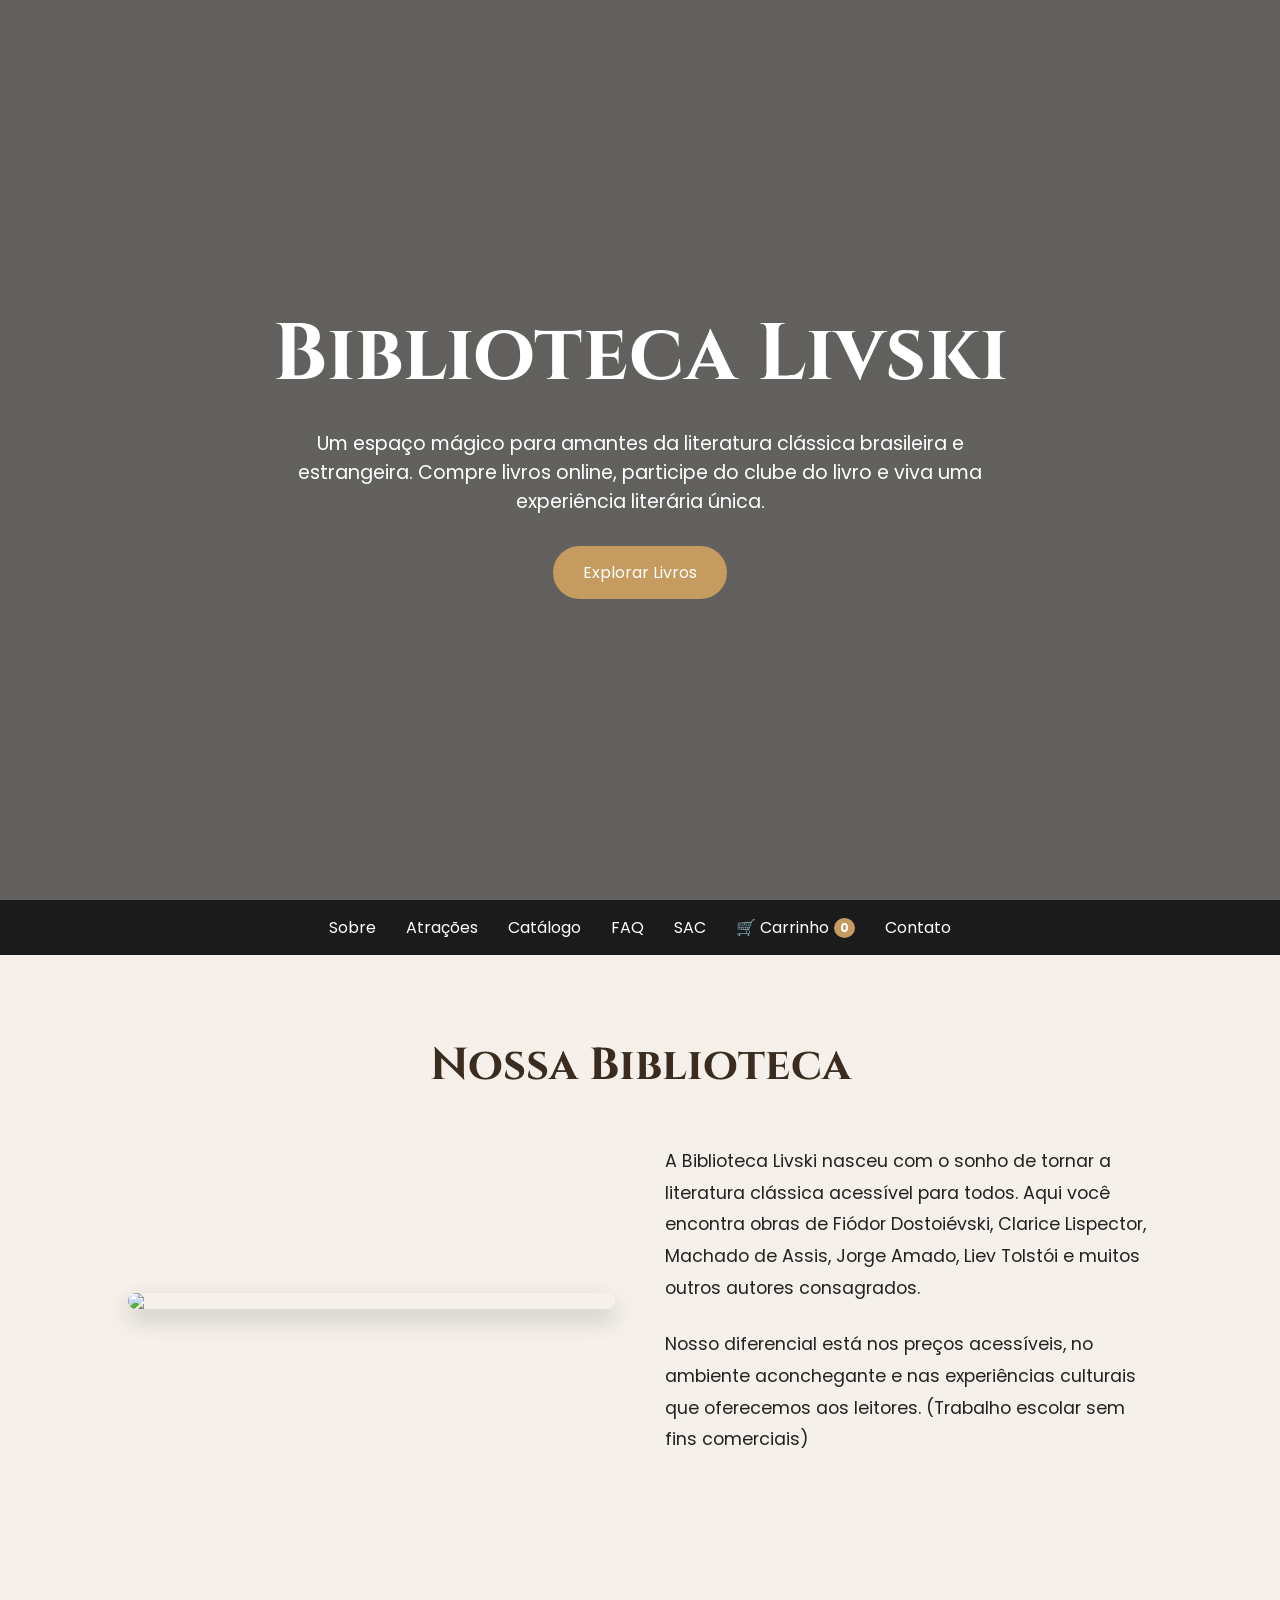
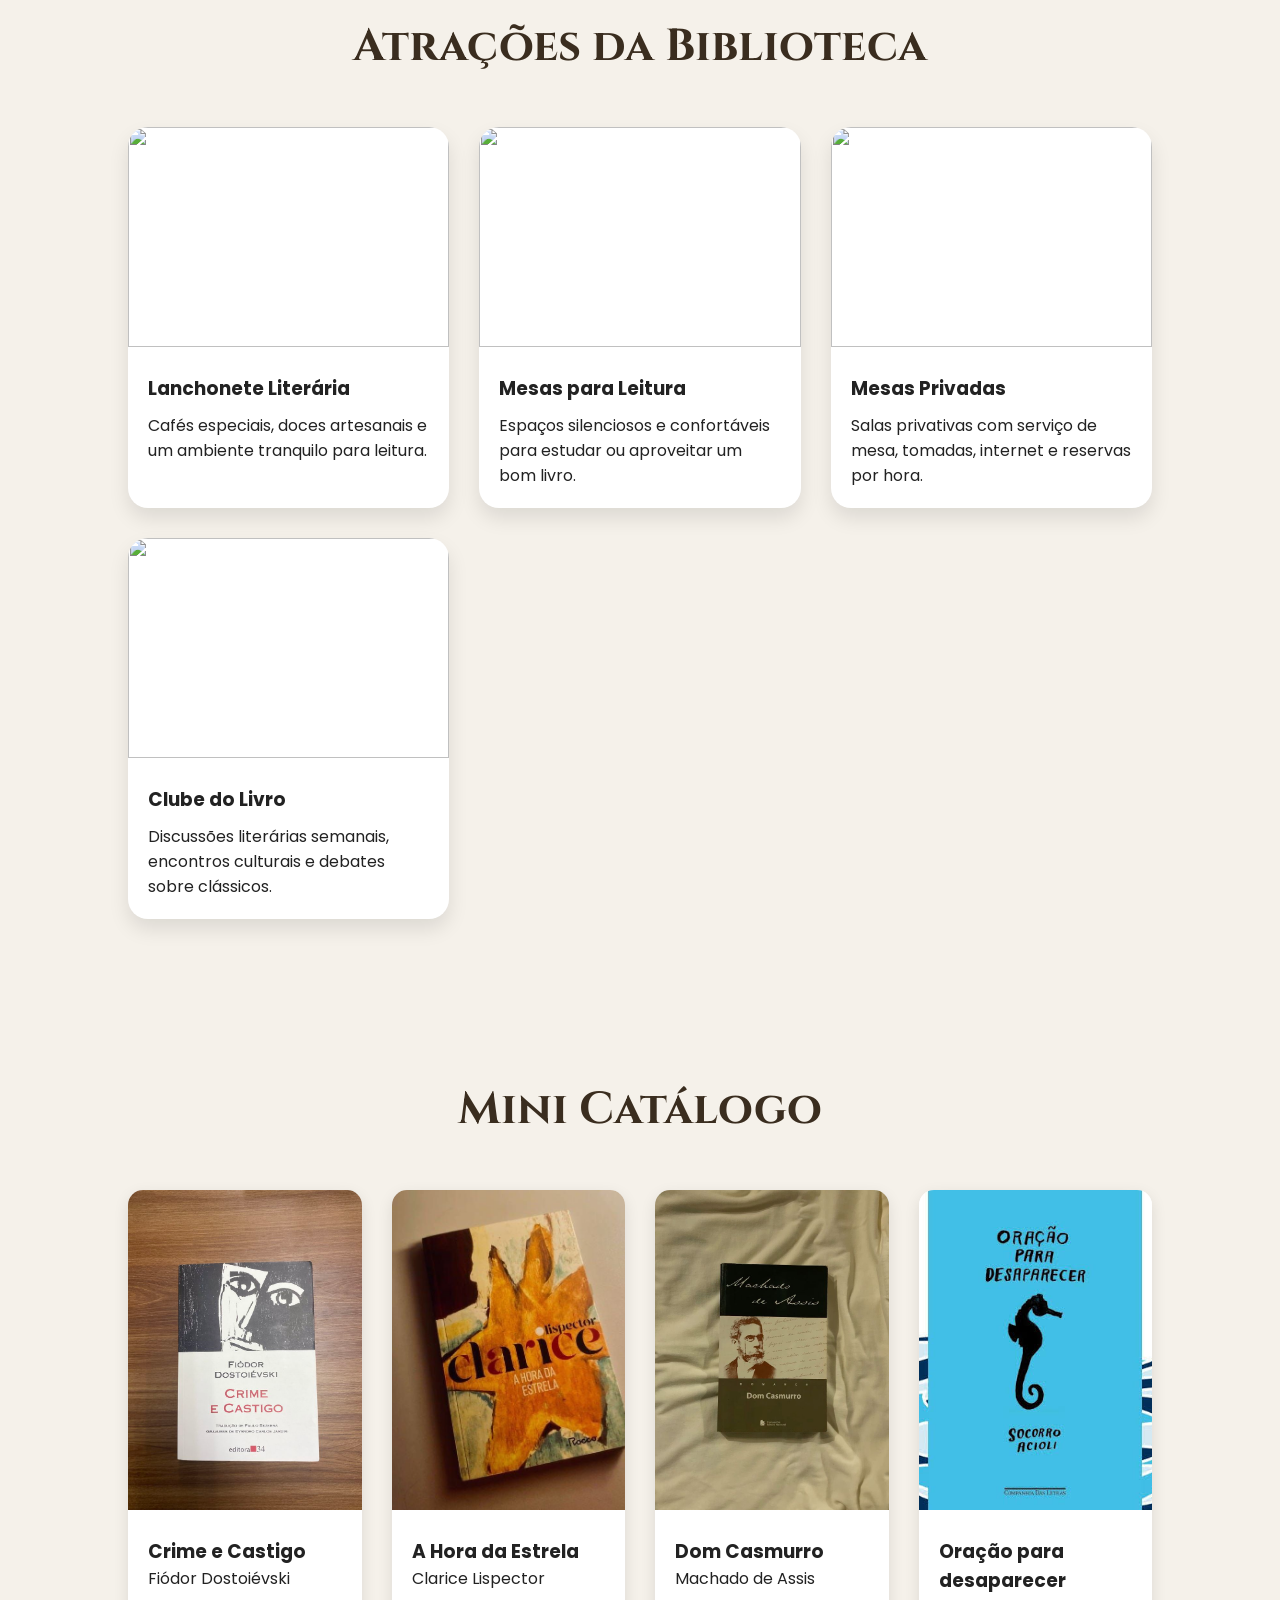
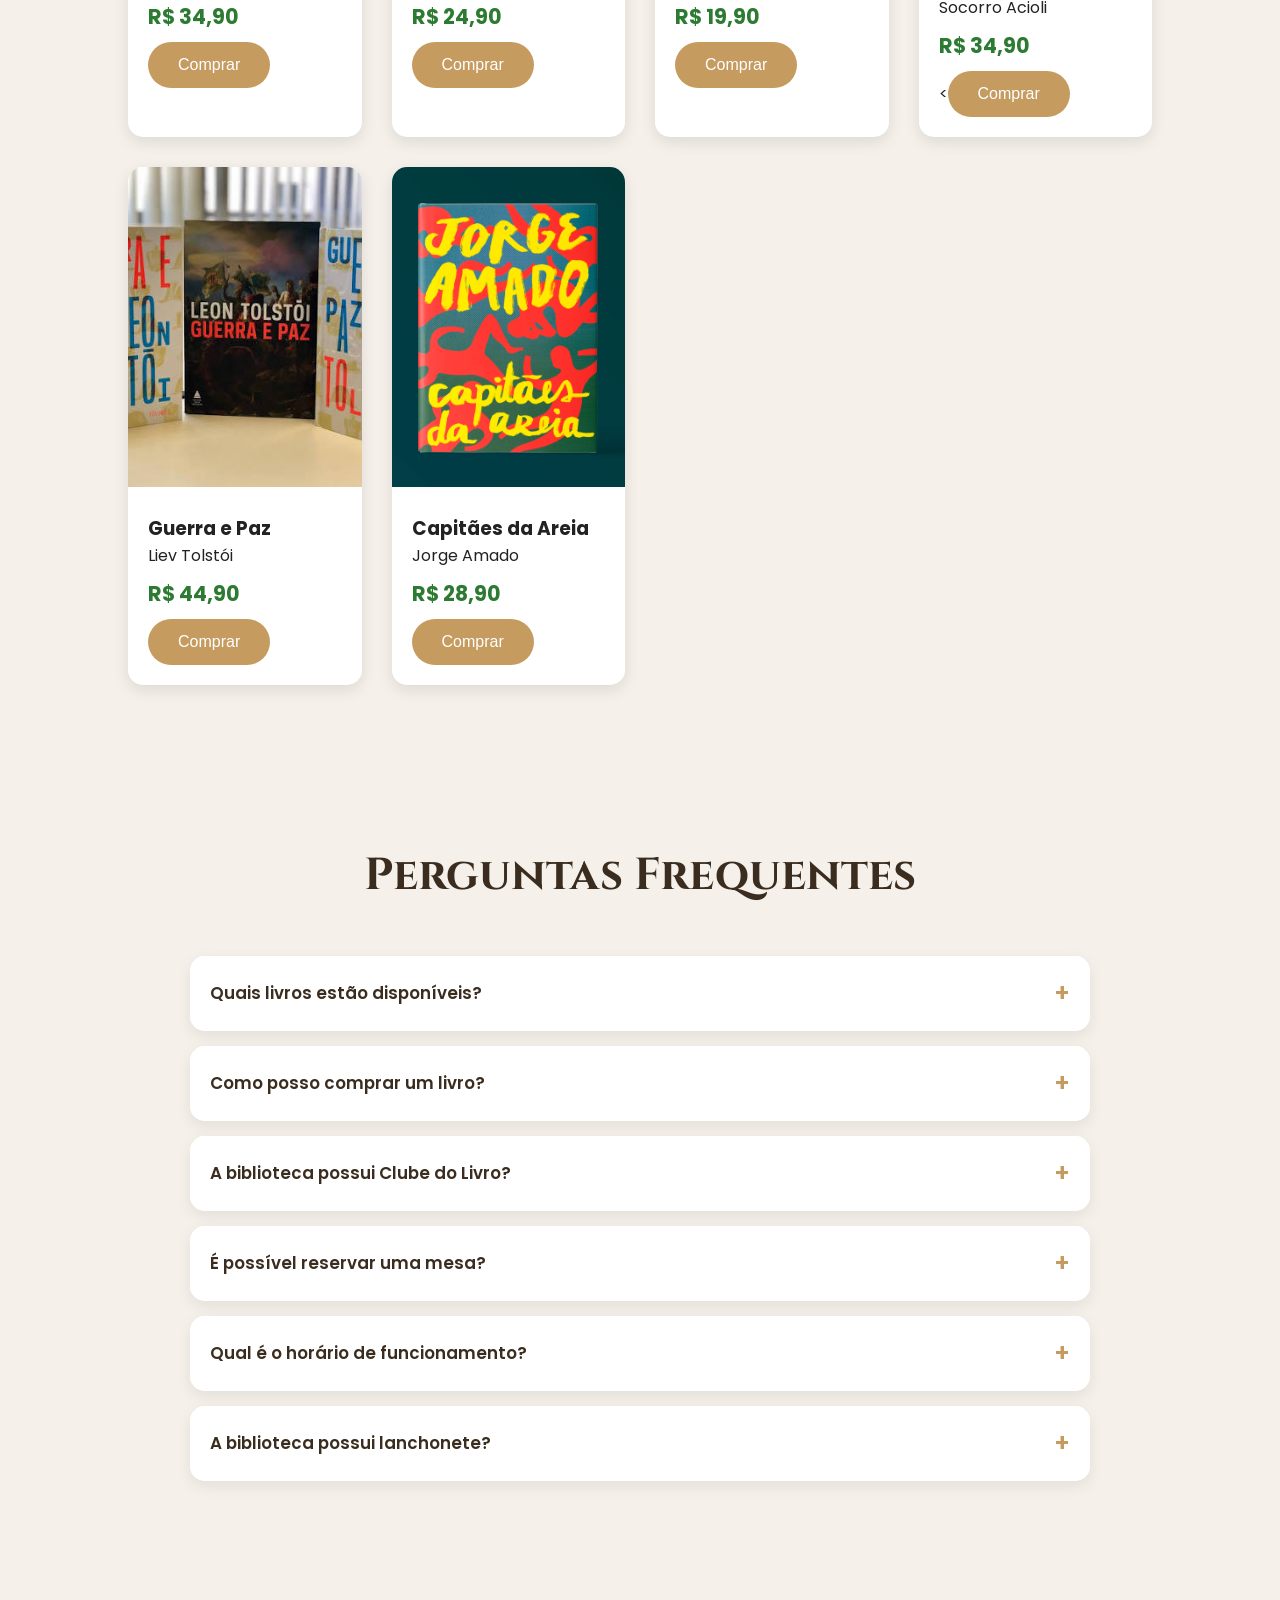
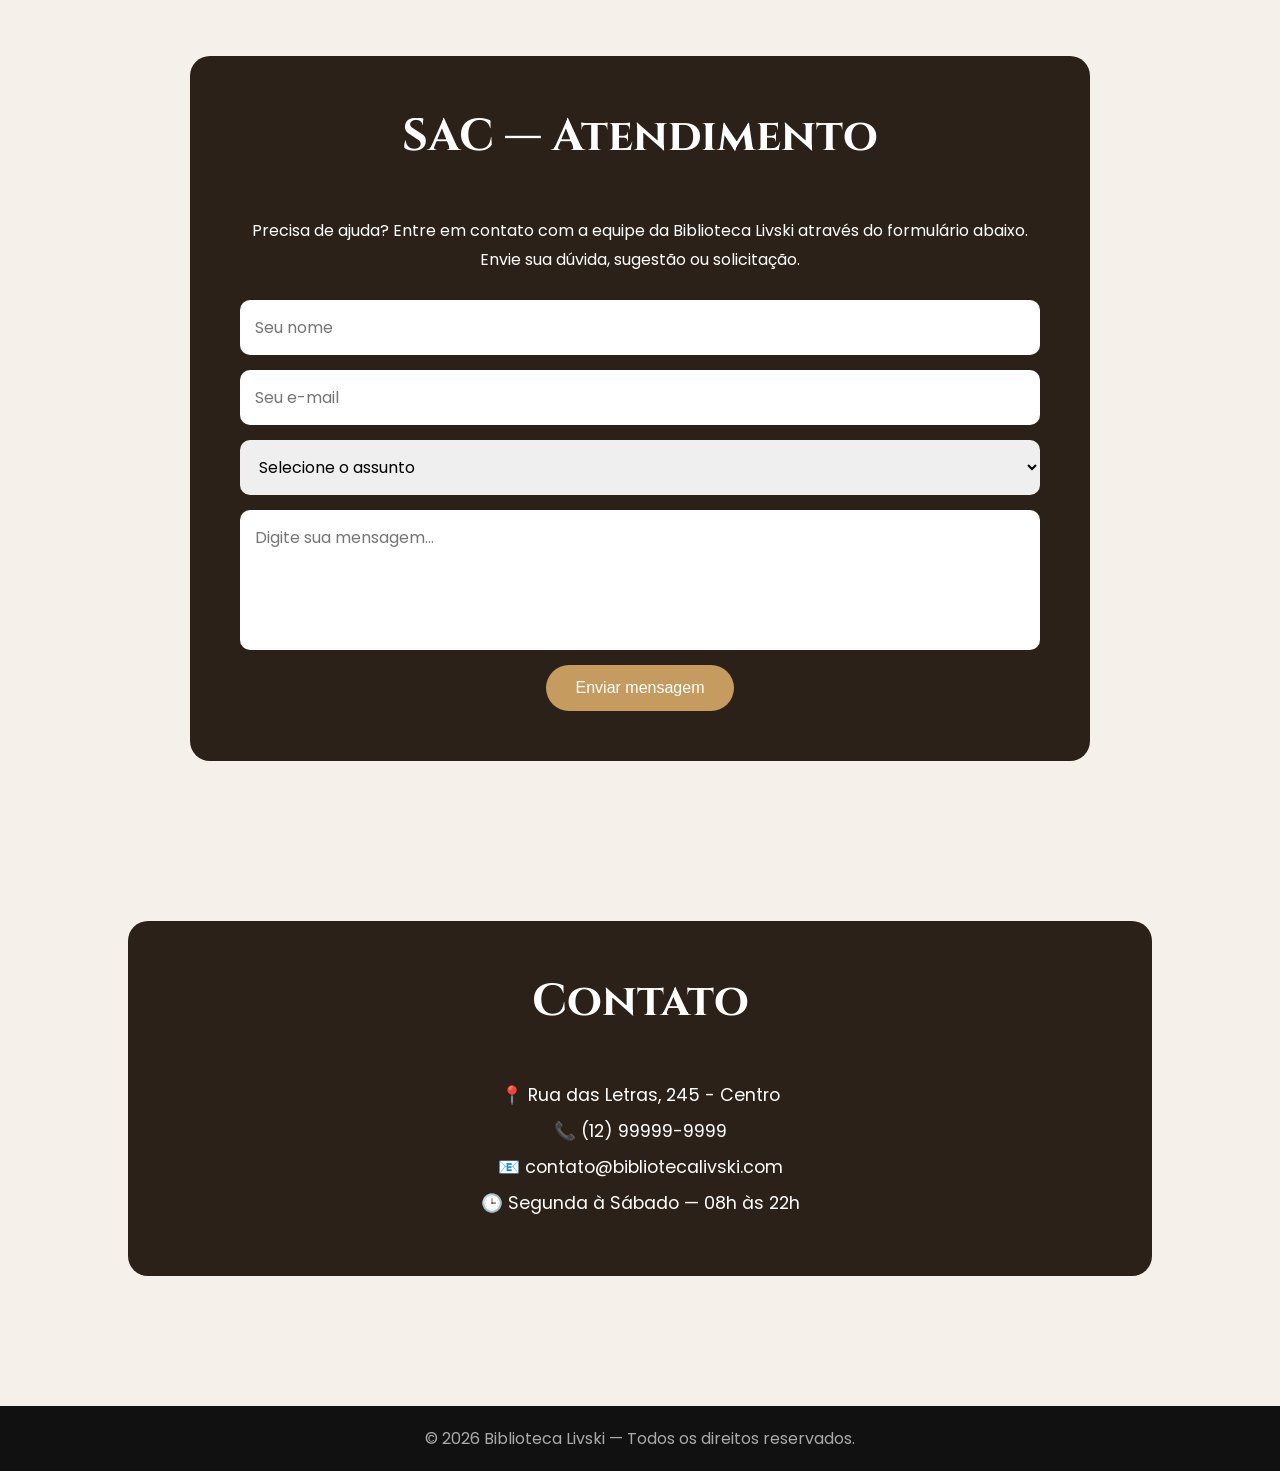
==== index.html @ 63d148d7 "Update index.html" ====
<!DOCTYPE html>
<html lang="pt-BR">
<head>
<meta charset="UTF-8">
<meta name="viewport" content="width=device-width, initial-scale=1.0">
<title>Biblioteca Livski</title>

<link href="https://fonts.googleapis.com/css2?family=Cinzel:wght@500;700&family=Poppins:wght@300;400;500;600&display=swap" rel="stylesheet">

<style>

*{
    margin:0;
    padding:0;
    box-sizing:border-box;
}

body{
    font-family:'Poppins', sans-serif;
    background:#f5f1ea;
    color:#222;
    overflow-x:hidden;
}
.carrinho-link{
    position:relative;
    display:inline-flex;
    align-items:center;
    gap:5px;
}

#contadorCarrinho{
    background:#c59b5f;
    color:white;
    font-size:0.75rem;
    font-weight:bold;
    min-width:20px;
    height:20px;
    padding:2px 6px;
    border-radius:50%;
    display:inline-flex;
    justify-content:center;
    align-items:center;
}
    
/* ANIMAÇÃO INICIAL */

.loader{
    position:fixed;
    width:100%;
    height:100vh;
    background:#111;
    display:flex;
    justify-content:center;
    align-items:center;
    z-index:9999;
    animation:sumir 3s forwards;
}

.loader h1{
    color:#fff;
    font-size:3rem;
    letter-spacing:4px;
    font-family:'Cinzel', serif;
    animation:aparecer 2s ease;
}

@keyframes aparecer{
    from{
        opacity:0;
        transform:scale(0.7);
    }
    to{
        opacity:1;
        transform:scale(1);
    }
}

@keyframes sumir{
    0%,85%{
        opacity:1;
    }
    100%{
        opacity:0;
        visibility:hidden;
    }
}

/* HEADER */

header{
    background:linear-gradient(rgba(0,0,0,0.6), rgba(0,0,0,0.6)),
    url('https://ci3.googleusercontent.com/meips/ADKq_NbJViFuQb4');
    background-size:cover;
    background-position:center;
    height:100vh;
    display:flex;
    flex-direction:column;
    justify-content:center;
    align-items:center;
    text-align:center;
    color:white;
    padding:20px;
}

header h1{
    font-size:5rem;
    font-family:'Cinzel', serif;
    margin-bottom:20px;
}

header p{
    max-width:700px;
    font-size:1.2rem;
    margin-bottom:30px;
}

.btn{
    padding:14px 30px;
    border:none;
    background:#c59b5f;
    color:white;
    border-radius:30px;
    font-size:1rem;
    cursor:pointer;
    transition:0.3s;
    text-decoration:none;
}

.btn:hover{
    background:#a67c43;
    transform:scale(1.05);
}

/* NAV */

nav{
    position:sticky;
    top:0;
    background:#1b1b1b;
    padding:15px;
    z-index:1000;
}

nav ul{
    display:flex;
    justify-content:center;
    gap:30px;
    list-style:none;
}

nav a{
    color:white;
    text-decoration:none;
    transition:0.3s;
}

nav a:hover{
    color:#c59b5f;
}

/* SECTIONS */

section{
    padding:80px 10%;
}

.section-title{
    text-align:center;
    font-size:2.8rem;
    margin-bottom:50px;
    font-family:'Cinzel', serif;
    color:#3a2d1f;
}

/* SOBRE */

.sobre{
    display:grid;
    grid-template-columns:1fr 1fr;
    gap:50px;
    align-items:center;
}

.sobre img{
    width:100%;
    border-radius:20px;
    box-shadow:0 10px 25px rgba(0,0,0,0.2);
}

.sobre p{
    line-height:1.8;
    font-size:1.1rem;
}

/* ATRAÇÕES */

.cards{
    display:grid;
    grid-template-columns:repeat(auto-fit,minmax(250px,1fr));
    gap:30px;
}

.card{
    background:white;
    border-radius:20px;
    overflow:hidden;
    box-shadow:0 10px 20px rgba(0,0,0,0.1);
    transition:0.4s;
}

.card:hover{
    transform:translateY(-10px);
}

.card img{
    width:100%;
    height:220px;
    object-fit:cover;
}

.card-content{
    padding:20px;
}

.card-content h3{
    margin-bottom:10px;
}

/* LIVROS */

.catalogo{
    display:grid;
    grid-template-columns:repeat(auto-fit,minmax(220px,1fr));
    gap:30px;
}

.livro{
    background:white;
    border-radius:15px;
    overflow:hidden;
    box-shadow:0 5px 15px rgba(0,0,0,0.1);
    transition:0.3s;
}

.livro:hover{
    transform:scale(1.03);
}

.livro img{
    width:100%;
    height:320px;
    object-fit:cover;
}

.livro-info{
    padding:20px;
}

.preco{
    color:#2d7a32;
    font-size:1.3rem;
    margin:10px 0;
    font-weight:bold;
}


/* FAQ */

.faq{
    max-width:900px;
    margin:auto;
}

.faq-item{
    background:white;
    margin-bottom:15px;
    border-radius:15px;
    overflow:hidden;
    box-shadow:0 5px 15px rgba(0,0,0,0.08);
}

.faq-question{
    width:100%;
    padding:20px;
    border:none;
    background:white;
    text-align:left;
    font-family:'Poppins', sans-serif;
    font-size:1.05rem;
    font-weight:600;
    color:#3a2d1f;
    cursor:pointer;
    display:flex;
    justify-content:space-between;
    align-items:center;
}

.faq-question span{
    font-size:1.5rem;
    color:#c59b5f;
    transition:0.3s;
}

.faq-answer{
    max-height:0;
    overflow:hidden;
    padding:0 20px;
    line-height:1.7;
    transition:0.4s ease;
    color:#555;
}

.faq-item.active .faq-answer{
    max-height:200px;
    padding:0 20px 20px;
}

.faq-item.active .faq-question span{
    transform:rotate(45deg);
}


/* SAC */

.sac{
    background:#2b2118;
    color:white;
    border-radius:20px;
    padding:50px;
    max-width:900px;
    margin:auto;
}

.sac .section-title{
    color:white;
}

.sac-info{
    text-align:center;
    line-height:1.8;
    margin-bottom:25px;
}

.sac-form{
    display:grid;
    gap:15px;
}

.sac-form input,
.sac-form textarea,
.sac-form select{
    width:100%;
    padding:15px;
    border:none;
    border-radius:10px;
    font-family:'Poppins', sans-serif;
    font-size:1rem;
}

.sac-form textarea{
    height:140px;
    resize:none;
}

.sac-form .btn{
    width:fit-content;
    margin:auto;
}


/* CONTATO */

.contato{
    background:#2b2118;
    color:white;
    border-radius:20px;
    padding:50px;
    text-align:center;
}

.contato p{
    margin:10px 0;
    font-size:1.1rem;
}


/* FOOTER */

footer{
    background:#111;
    color:#aaa;
    text-align:center;
    padding:20px;
    margin-top:50px;
}


/* RESPONSIVIDADE */

@media(max-width:900px){

    header h1{
        font-size:3rem;
    }

    .sobre{
        grid-template-columns:1fr;
    }

}

@media(max-width:600px){

    nav ul{
        gap:12px;
        flex-wrap:wrap;
    }

    nav a{
        font-size:0.9rem;
    }

    .sac{
        padding:30px 20px;
    }

    .section-title{
        font-size:2.2rem;
    }

}

</style>
</head>

<body>

<div class="loader">
    <h1>Biblioteca Livski</h1>
</div>

<header>

    <h1>Biblioteca Livski</h1>

    <p>
        Um espaço mágico para amantes da literatura clássica brasileira e estrangeira.
        Compre livros online, participe do clube do livro e viva uma experiência literária única.
    </p>

    <a href="#catalogo" class="btn">Explorar Livros</a>

</header>


<nav>
    <ul>
        <li><a href="#sobre">Sobre</a></li>
        <li><a href="#atracoes">Atrações</a></li>
        <li><a href="#catalogo">Catálogo</a></li>
        <li><a href="#faq">FAQ</a></li>
        <li><a href="#sac">SAC</a></li>

        <li>
            <a href="carrinho.html" class="carrinho-link">
                🛒 Carrinho
                <span id="contadorCarrinho">0</span>
            </a>
        </li>

        <li><a href="#contato">Contato</a></li>
    </ul>
</nav>



<!-- SOBRE -->

<section id="sobre">

    <h2 class="section-title">Nossa Biblioteca</h2>

    <div class="sobre">

        <img src="https://images.unsplash.com/photo-1507842217343-583bb7270b66?q=80&w=1200">

        <div>

            <p>
                A Biblioteca Livski nasceu com o sonho de tornar a literatura clássica acessível para todos.
                Aqui você encontra obras de Fiódor Dostoiévski, Clarice Lispector, Machado de Assis,
                Jorge Amado, Liev Tolstói e muitos outros autores consagrados.
            </p>

            <br>

            <p>
                Nosso diferencial está nos preços acessíveis, no ambiente aconchegante e nas experiências
                culturais que oferecemos aos leitores. (Trabalho escolar sem fins comerciais)
            </p>

        </div>

    </div>

</section>


<!-- ATRAÇÕES -->

<section id="atracoes">

    <h2 class="section-title">Atrações da Biblioteca</h2>

    <div class="cards">

        <div class="card">

            <img src="https://images.unsplash.com/photo-1554118811-1e0d58224f24?q=80&w=1200">

            <div class="card-content">

                <h3>Lanchonete Literária</h3>

                <p>
                    Cafés especiais, doces artesanais e um ambiente tranquilo para leitura.
                </p>

            </div>

        </div>


        <div class="card">

            <img src="https://images.unsplash.com/photo-1524995997946-a1c2e315a42f?q=80&w=1200">

            <div class="card-content">

                <h3>Mesas para Leitura</h3>

                <p>
                    Espaços silenciosos e confortáveis para estudar ou aproveitar um bom livro.
                </p>

            </div>

        </div>


        <div class="card">

            <img src="https://images.unsplash.com/photo-1497366754035-f200968a6e72?q=80&w=1200">

            <div class="card-content">

                <h3>Mesas Privadas</h3>

                <p>
                    Salas privativas com serviço de mesa, tomadas, internet e reservas por hora.
                </p>

            </div>

        </div>


        <div class="card">

            <img src="https://images.unsplash.com/photo-1512820790803-83ca734da794?q=80&w=1200">

            <div class="card-content">

                <h3>Clube do Livro</h3>

                <p>
                    Discussões literárias semanais, encontros culturais e debates sobre clássicos.
                </p>

            </div>

        </div>

    </div>

</section>


<!-- CATÁLOGO -->

<section id="catalogo">

    <h2 class="section-title">Mini Catálogo</h2>

    <div class="catalogo">


        <div class="livro">

            <img src="imagens/crime e castigo.jpg">

            <div class="livro-info">

                <h3>Crime e Castigo</h3>

                <p>Fiódor Dostoiévski</p>

                <div class="preco">R$ 34,90</div>

                <button class="btn" onclick="adicionarCarrinho(
    'Crime e Castigo',
    'Fiódor Dostoiévski',
    34.90,
    'imagens/crime e castigo.jpg'
)">
    Comprar
</button>

            </div>

        </div>


        <div class="livro">

            <img src="imagens/a hora da estrela.jpg">

            <div class="livro-info">

                <h3>A Hora da Estrela</h3>

                <p>Clarice Lispector</p>

                <div class="preco">R$ 24,90</div>

                <button class="btn" onclick="adicionarCarrinho(
    'A Hora da Estrela',
    'Clarice Lispector',
    24.90,
    'imagens/a hora da estrela.jpg'
)">
    Comprar
</button>

            </div>

        </div>


        <div class="livro">

            <img src="imagens/dom casmurro.jpg">

            <div class="livro-info">

                <h3>Dom Casmurro</h3>

                <p>Machado de Assis</p>

                <div class="preco">R$ 19,90</div>

            <button class="btn" onclick="adicionarCarrinho(
    'Dom Casmurro',
    'Machado de Assis',
    19.90,
    'imagens/dom casmurro.jpg'
)">
    Comprar
</button>

            </div>

        </div>


        <div class="livro">

            <img src="imagens/oração para desaperecer.jpg">

            <div class="livro-info">

                <h3>Oração para desaparecer</h3>

                <p>Socorro Acioli</p>

                <div class="preco">R$ 34,90</div>

                <<button class="btn" onclick="adicionarCarrinho(
    'Oração para desaparecer',
    'Socorro Acioli',
    34.90,
    'imagens/oração para desaparecer.jpg'
)">
    Comprar
</button>

            </div>

        </div>


        <div class="livro">

            <img src="imagens/guerra e paz.jpg">

            <div class="livro-info">

                <h3>Guerra e Paz</h3>

                <p>Liev Tolstói</p>

                <div class="preco">R$ 44,90</div>

                <button class="btn" onclick="adicionarCarrinho(
    'Guerra e Paz',
    'Liev Tolstói',
    44.90,
    'imagens/guerra e paz.jpg'
)">
    Comprar
</button>


            </div>

        </div>


        <div class="livro">

            <img src="imagens/capitães da areia.png">

            <div class="livro-info">

                <h3>Capitães da Areia</h3>

                <p>Jorge Amado</p>

                <div class="preco">R$ 28,90</div>

                <button class="btn" onclick="adicionarCarrinho(
    'Capitães da Areia',
    'Jorge Amado',
    28.90,
    'imagens/capitães da areia.png'
)">
    Comprar
</button>


            </div>

        </div>

    </div>

</section>


<!-- FAQ -->

<section id="faq">

    <h2 class="section-title">Perguntas Frequentes</h2>

    <div class="faq">


        <div class="faq-item">

            <button class="faq-question">

                Quais livros estão disponíveis?

                <span>+</span>

            </button>

            <div class="faq-answer">

                <p>
                    A Biblioteca Livski possui diversos clássicos brasileiros e estrangeiros,
                    incluindo obras de Machado de Assis, Clarice Lispector, Dostoiévski,
                    Tolstói e Jorge Amado.
                </p>

            </div>

        </div>


        <div class="faq-item">

            <button class="faq-question">

                Como posso comprar um livro?

                <span>+</span>

            </button>

            <div class="faq-answer">

                <p>
                    Escolha o livro desejado no catálogo e clique no botão "Comprar".
                    Como este é um projeto escolar, o botão representa apenas uma demonstração.
                </p>

            </div>

        </div>


        <div class="faq-item">

            <button class="faq-question">

                A biblioteca possui Clube do Livro?

                <span>+</span>

            </button>

            <div class="faq-answer">

                <p>
                    Sim! O Clube do Livro Livski promove encontros, discussões literárias
                    e debates sobre grandes obras da literatura.
                </p>

            </div>

        </div>


        <div class="faq-item">

            <button class="faq-question">

                É possível reservar uma mesa?

                <span>+</span>

            </button>

            <div class="faq-answer">

                <p>
                    Sim. As mesas privadas podem ser reservadas por hora, proporcionando
                    um espaço tranquilo para estudos, leitura e trabalhos.
                </p>

            </div>

        </div>


        <div class="faq-item">

            <button class="faq-question">

                Qual é o horário de funcionamento?

                <span>+</span>

            </button>

            <div class="faq-answer">

                <p>
                    A Biblioteca Livski funciona de segunda a sábado,
                    das 08h às 22h.
                </p>

            </div>

        </div>


        <div class="faq-item">

            <button class="faq-question">

                A biblioteca possui lanchonete?

                <span>+</span>

            </button>

            <div class="faq-answer">

                <p>
                    Sim! A Lanchonete Literária oferece cafés, doces e um ambiente
                    agradável para os leitores.
                </p>

            </div>

        </div>

    </div>

</section>


<!-- SAC -->

<section id="sac">

    <div class="sac">

        <h2 class="section-title">SAC — Atendimento</h2>

        <div class="sac-info">

            <p>
                Precisa de ajuda? Entre em contato com a equipe da Biblioteca Livski
                através do formulário abaixo.
            </p>

            <p>
                Envie sua dúvida, sugestão ou solicitação.
            </p>

        </div>


        <form class="sac-form" id="sacForm">

            <input
                type="text"
                placeholder="Seu nome"
                required
            >


            <input
                type="email"
                placeholder="Seu e-mail"
                required
            >


            <select required>

                <option value="">Selecione o assunto</option>

                <option>Dúvida sobre livros</option>

                <option>Compra</option>

                <option>Reserva de mesa</option>

                <option>Clube do Livro</option>

                <option>Sugestão</option>

                <option>Reclamação</option>

                <option>Outro</option>

            </select>


            <textarea
                placeholder="Digite sua mensagem..."
                required
            ></textarea>


            <button type="submit" class="btn">
                Enviar mensagem
            </button>

        </form>

    </div>

</section>


<!-- CONTATO -->

<section id="contato">

    <div class="contato">

        <h2 class="section-title" style="color:white;">
            Contato
        </h2>

        <p>📍 Rua das Letras, 245 - Centro</p>

        <p>📞 (12) 99999-9999</p>

        <p>📧 contato@bibliotecalivski.com</p>

        <p>🕒 Segunda à Sábado — 08h às 22h</p>

    </div>

</section>


<footer>

    © 2026 Biblioteca Livski — Todos os direitos reservados.

</footer>


<script>

/* EFEITO DOS BOTÕES */

const botoes = document.querySelectorAll(".btn");

botoes.forEach(botao => {

    botao.addEventListener("mouseenter", () => {

        botao.style.boxShadow =
        "0 0 20px rgba(197,155,95,0.8)";

    });

    botao.addEventListener("mouseleave", () => {

        botao.style.boxShadow = "none";

    });

});


/* FAQ */

const perguntas =
document.querySelectorAll(".faq-question");

perguntas.forEach(pergunta => {

    pergunta.addEventListener("click", () => {

        const item = pergunta.parentElement;

        document.querySelectorAll(".faq-item").forEach(outroItem => {

            if(outroItem !== item){

                outroItem.classList.remove("active");

            }

        });

        item.classList.toggle("active");

    });

});


/* SAC */

const sacForm =
document.getElementById("sacForm");

sacForm.addEventListener("submit", function(event){

    event.preventDefault();

    alert(
        "Mensagem enviada com sucesso!\n\n" +
        "Obrigado por entrar em contato com a Biblioteca Livski."
    );

    sacForm.reset();

});

    /* =========================
   CARRINHO
========================= */

function adicionarCarrinho(nome, autor, preco, imagem){

    let carrinho =
    JSON.parse(localStorage.getItem("carrinho")) || [];


    let livroExistente =
    carrinho.find(livro => livro.nome === nome);


    if(livroExistente){

        livroExistente.quantidade++;

    }else{

        carrinho.push({

            nome: nome,

            autor: autor,

            preco: preco,

            imagem: imagem,

            quantidade: 1

        });

    }


    localStorage.setItem(
        "carrinho",
        JSON.stringify(carrinho)
    );


    atualizarContador();


    alert(
        nome +
        " foi adicionado ao carrinho! 🛒"
    );

}


/* CONTADOR */

function atualizarContador(){

    let carrinho =
    JSON.parse(localStorage.getItem("carrinho")) || [];


    let quantidade = 0;


    carrinho.forEach(livro => {

        quantidade += livro.quantidade;

    });


    const contador =
    document.getElementById("contadorCarrinho");


    if(contador){

        contador.textContent = quantidade;

    }

}


atualizarContador();

</script>

</body>
</html>
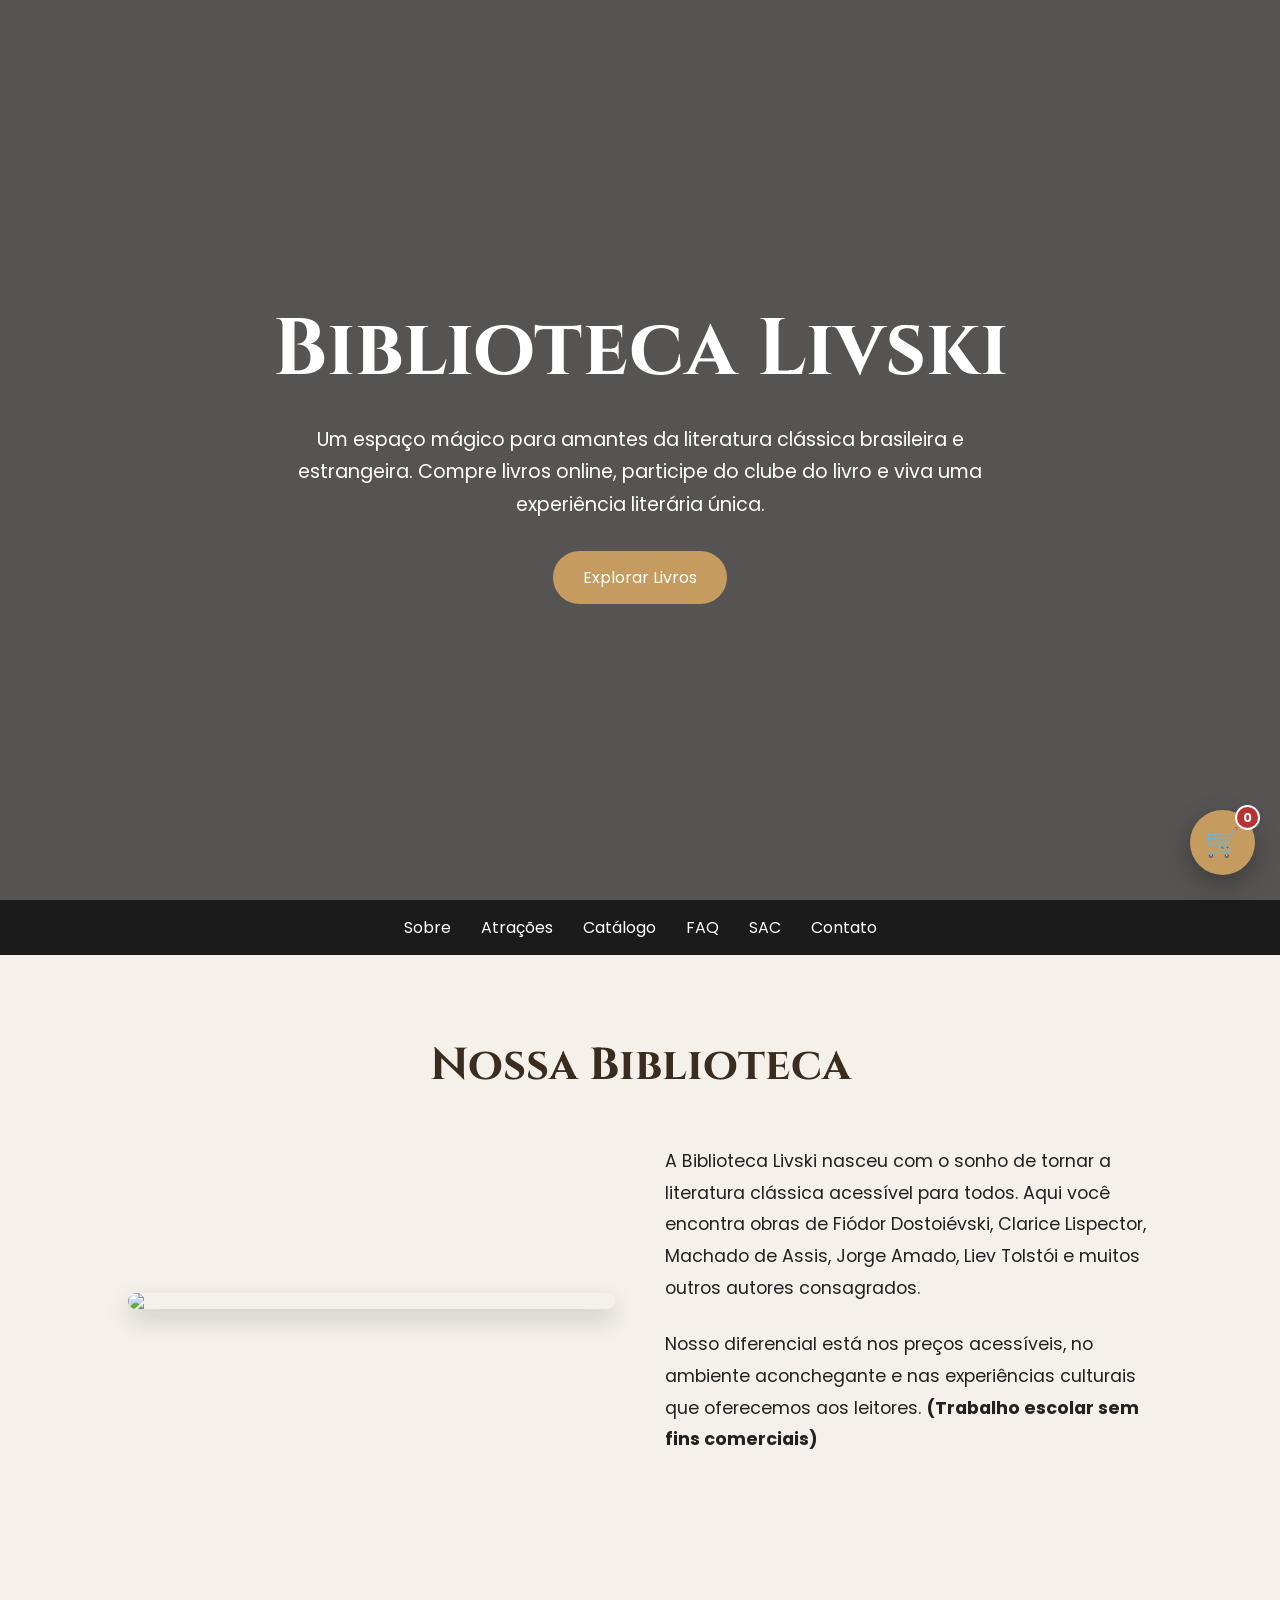
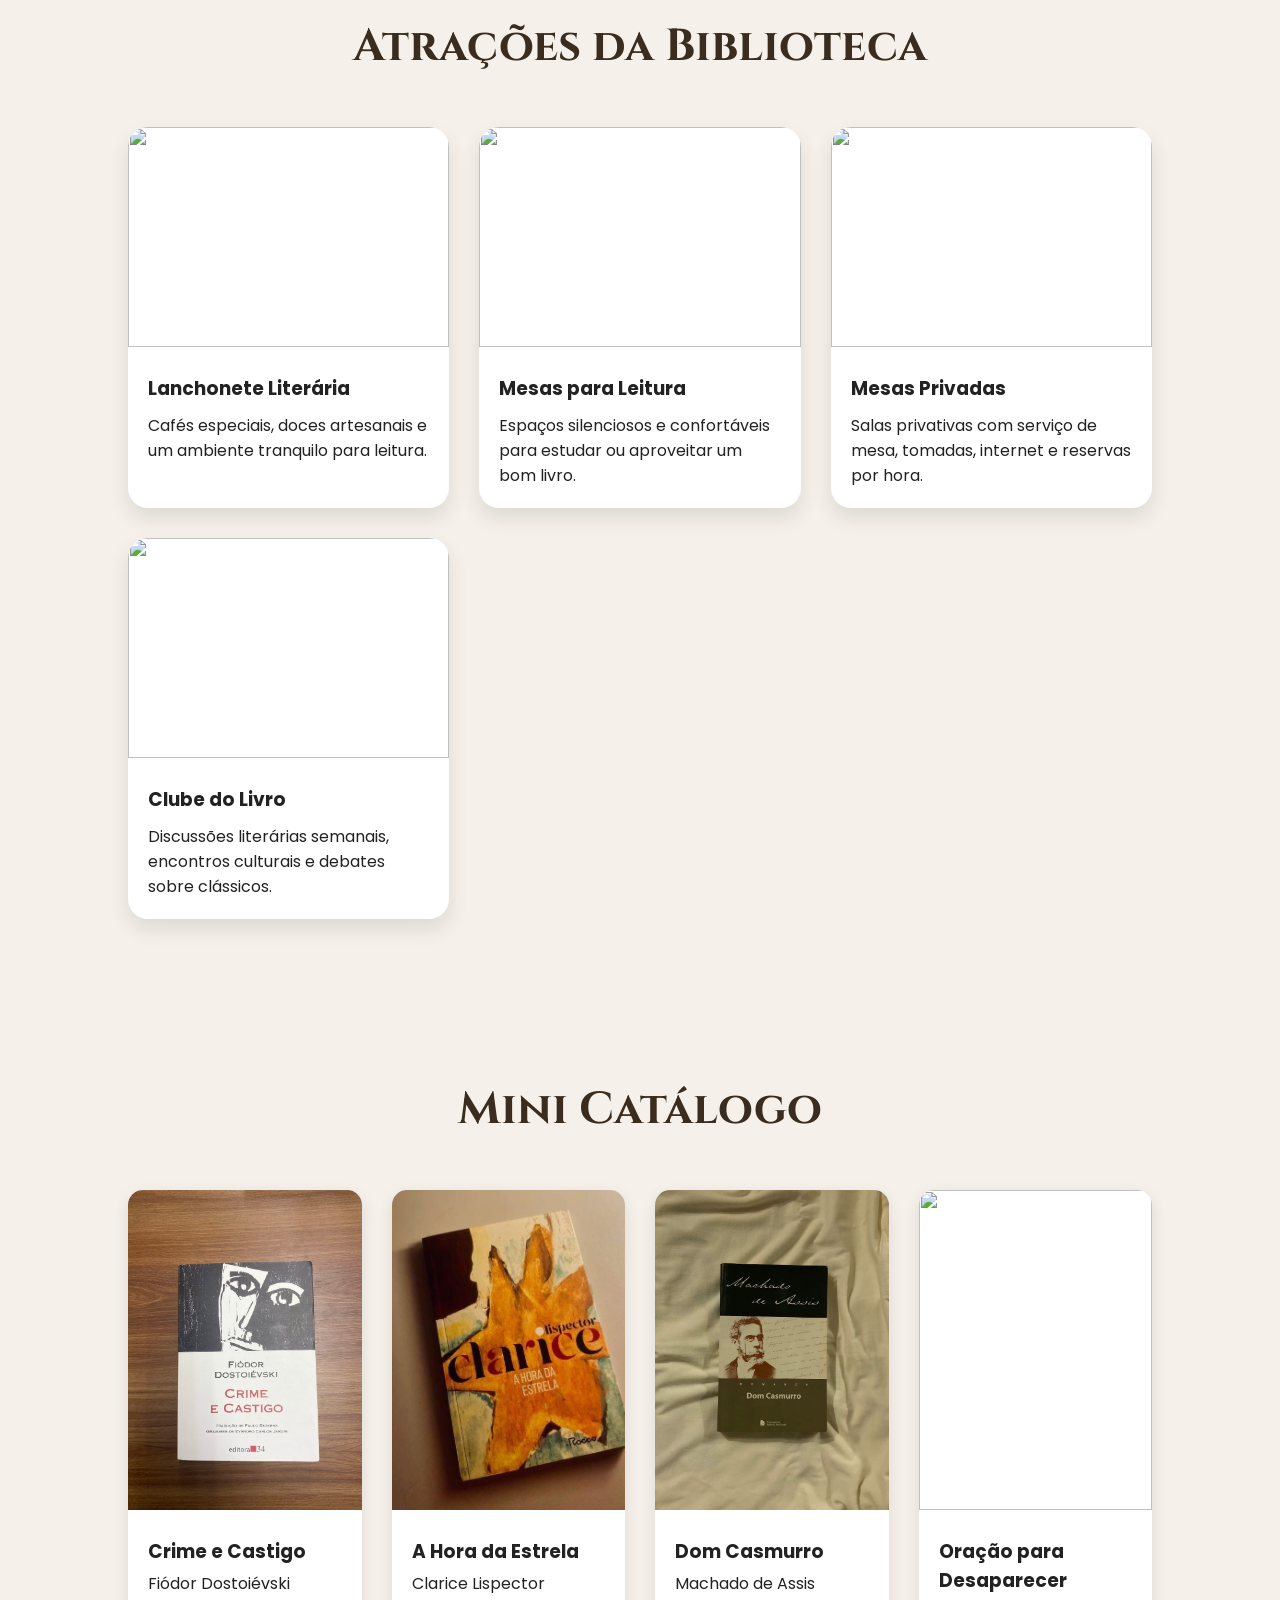
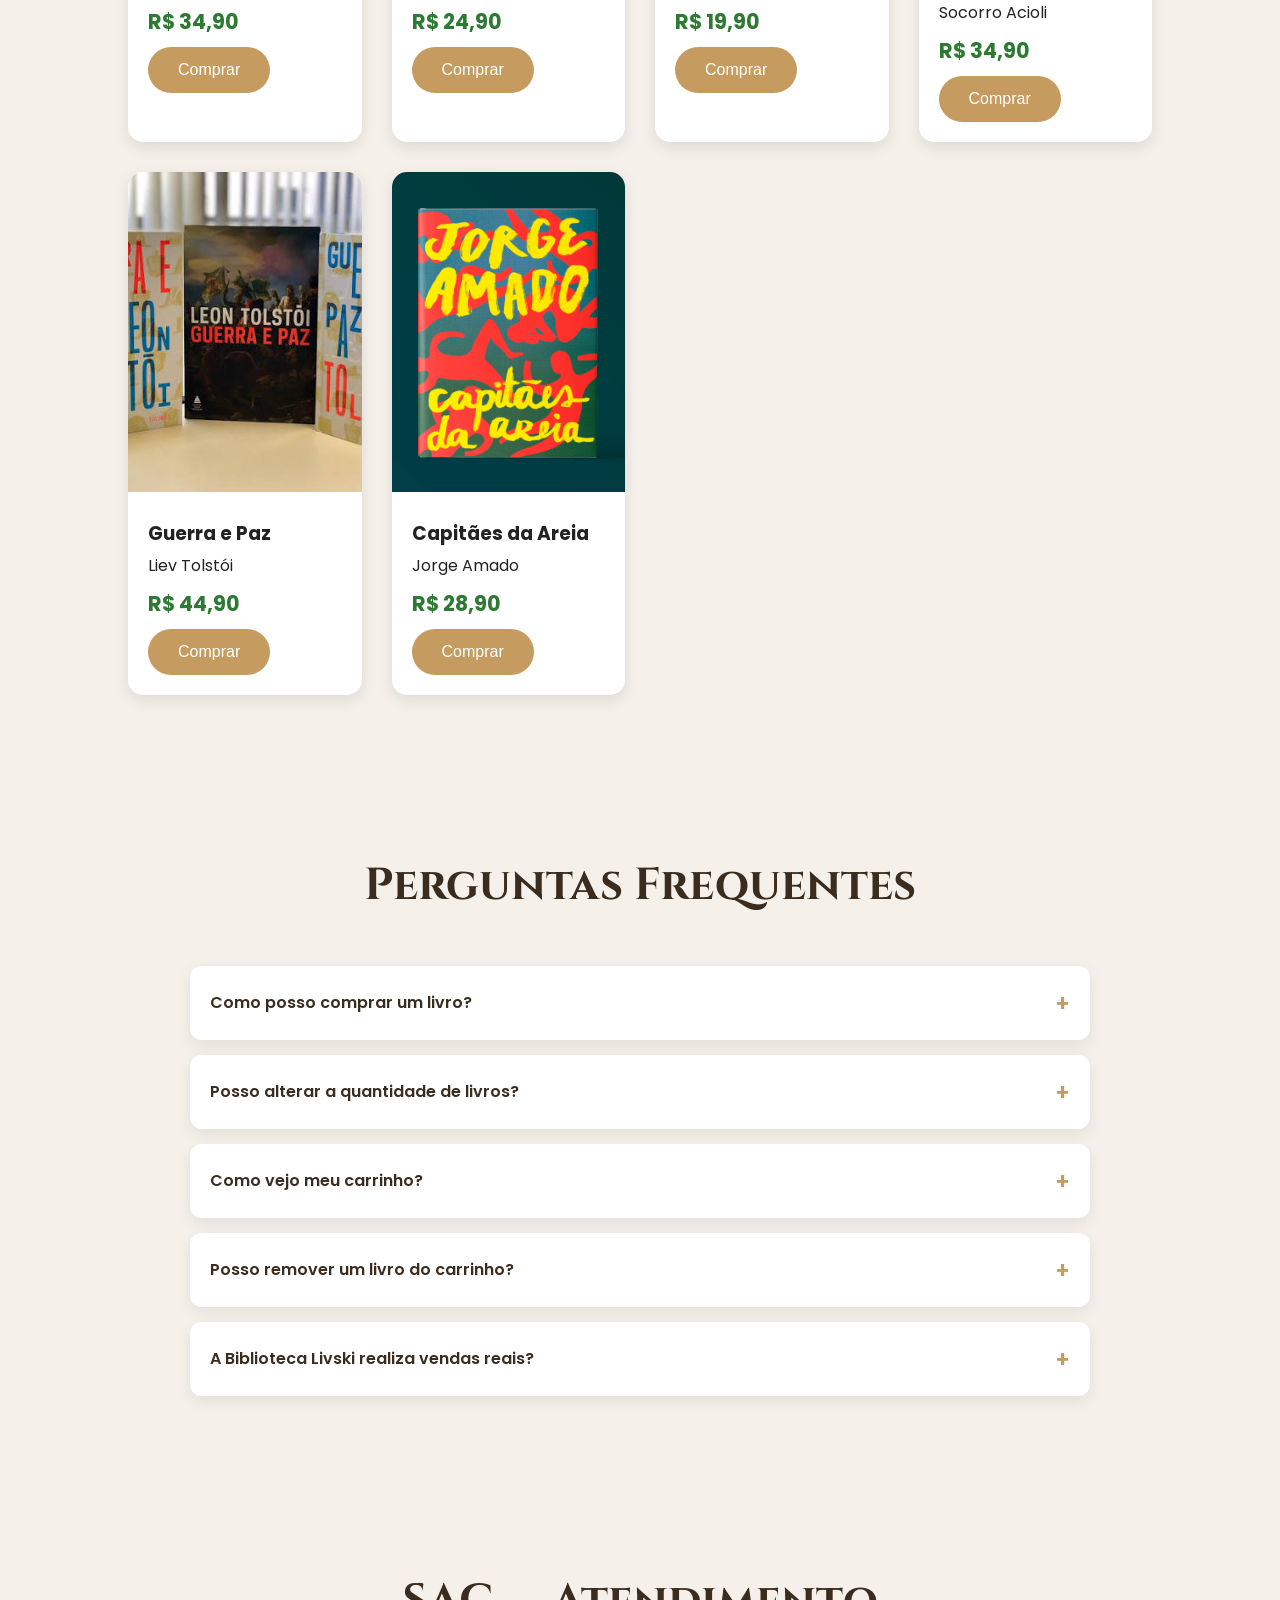
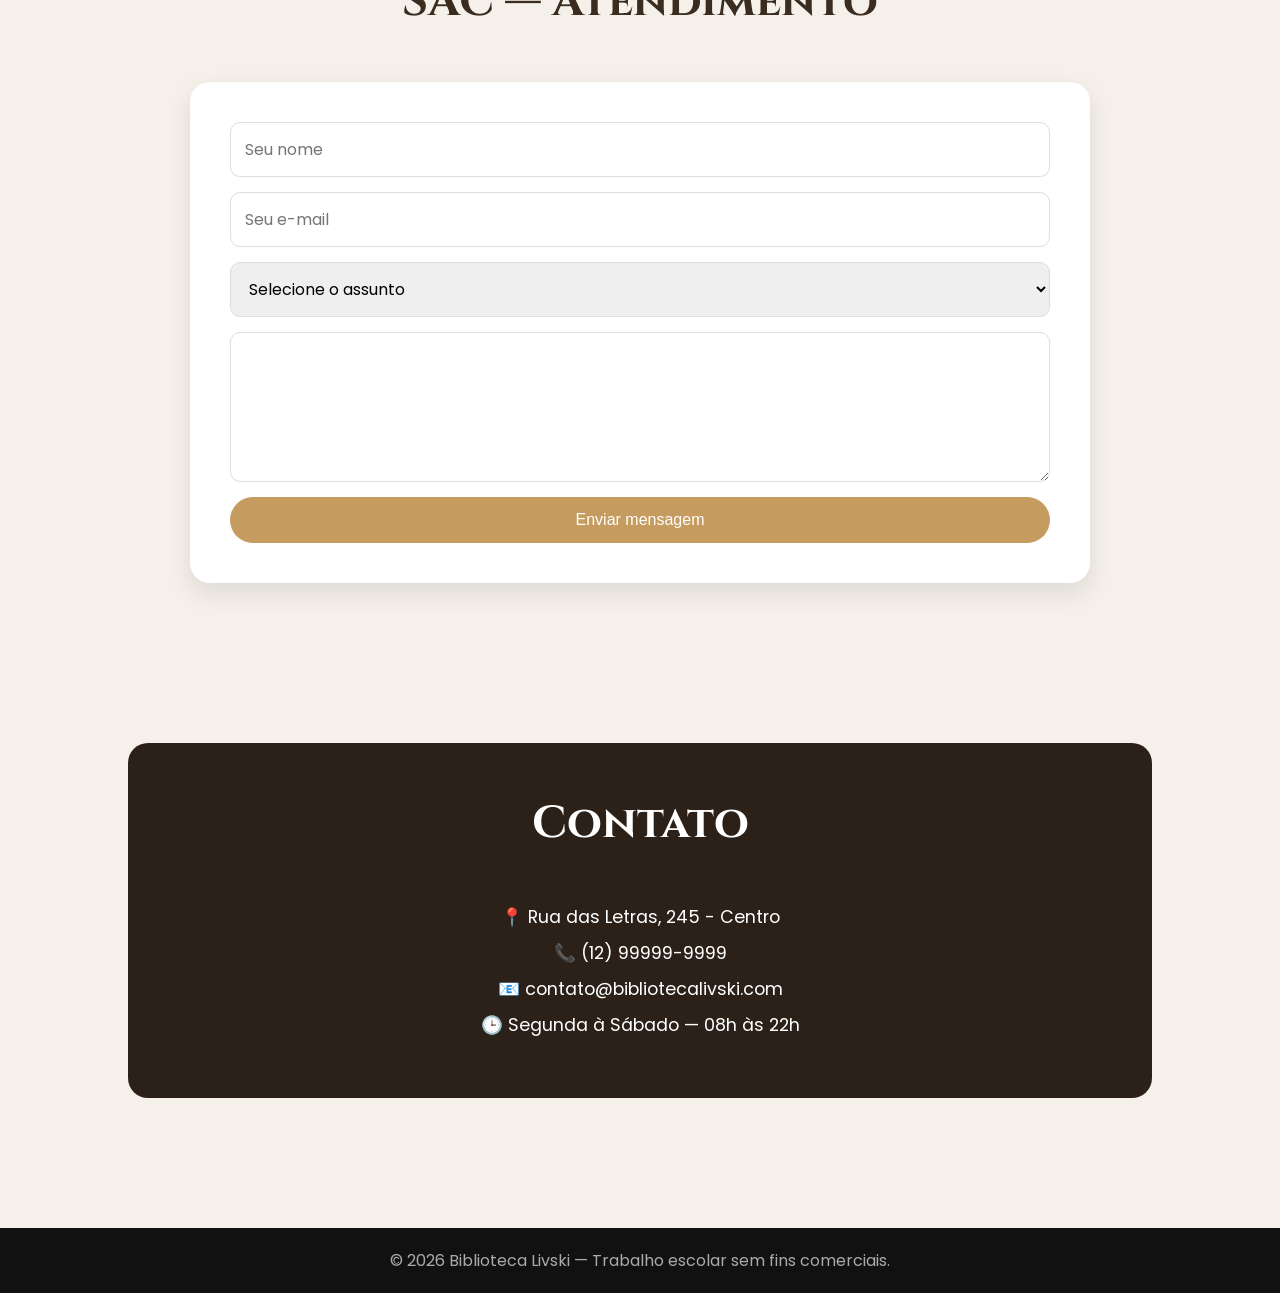
==== commit 8f93ec42: "Update index.html" ====
--- a/index.html
+++ b/index.html
@@ -3,6 +3,7 @@
 <head>
 <meta charset="UTF-8">
 <meta name="viewport" content="width=device-width, initial-scale=1.0">
+
 <title>Biblioteca Livski</title>
 
 <link href="https://fonts.googleapis.com/css2?family=Cinzel:wght@500;700&family=Poppins:wght@300;400;500;600&display=swap" rel="stylesheet">
@@ -15,34 +16,20 @@
     box-sizing:border-box;
 }
 
+html{
+    scroll-behavior:smooth;
+}
+
 body{
-    font-family:'Poppins', sans-serif;
+    font-family:'Poppins',sans-serif;
     background:#f5f1ea;
     color:#222;
     overflow-x:hidden;
 }
-.carrinho-link{
-    position:relative;
-    display:inline-flex;
-    align-items:center;
-    gap:5px;
-}
-
-#contadorCarrinho{
-    background:#c59b5f;
-    color:white;
-    font-size:0.75rem;
-    font-weight:bold;
-    min-width:20px;
-    height:20px;
-    padding:2px 6px;
-    border-radius:50%;
-    display:inline-flex;
-    justify-content:center;
-    align-items:center;
-}
-    
-/* ANIMAÇÃO INICIAL */
+
+/* =========================
+   LOADER
+========================= */
 
 .loader{
     position:fixed;
@@ -57,18 +44,19 @@
 }
 
 .loader h1{
-    color:#fff;
+    color:white;
     font-size:3rem;
     letter-spacing:4px;
-    font-family:'Cinzel', serif;
+    font-family:'Cinzel',serif;
     animation:aparecer 2s ease;
 }
 
 @keyframes aparecer{
     from{
         opacity:0;
-        transform:scale(0.7);
+        transform:scale(.7);
     }
+
     to{
         opacity:1;
         transform:scale(1);
@@ -79,24 +67,32 @@
     0%,85%{
         opacity:1;
     }
+
     100%{
         opacity:0;
         visibility:hidden;
     }
 }
 
-/* HEADER */
+/* =========================
+   HEADER
+========================= */
 
 header{
-    background:linear-gradient(rgba(0,0,0,0.6), rgba(0,0,0,0.6)),
-    url('https://ci3.googleusercontent.com/meips/ADKq_NbJViFuQb4');
+    background:
+    linear-gradient(rgba(0,0,0,.65),rgba(0,0,0,.65)),
+    url('https://images.unsplash.com/photo-1507842217343-583bb7270b66?q=80&w=2000');
+
     background-size:cover;
     background-position:center;
+
     height:100vh;
+
     display:flex;
     flex-direction:column;
     justify-content:center;
     align-items:center;
+
     text-align:center;
     color:white;
     padding:20px;
@@ -104,15 +100,20 @@
 
 header h1{
     font-size:5rem;
-    font-family:'Cinzel', serif;
+    font-family:'Cinzel',serif;
     margin-bottom:20px;
 }
 
 header p{
     max-width:700px;
     font-size:1.2rem;
+    line-height:1.7;
     margin-bottom:30px;
 }
+
+/* =========================
+   BOTÕES
+========================= */
 
 .btn{
     padding:14px 30px;
@@ -122,8 +123,9 @@
     border-radius:30px;
     font-size:1rem;
     cursor:pointer;
-    transition:0.3s;
+    transition:.3s;
     text-decoration:none;
+    display:inline-block;
 }
 
 .btn:hover{
@@ -131,7 +133,9 @@
     transform:scale(1.05);
 }
 
-/* NAV */
+/* =========================
+   NAV
+========================= */
 
 nav{
     position:sticky;
@@ -151,14 +155,16 @@
 nav a{
     color:white;
     text-decoration:none;
-    transition:0.3s;
+    transition:.3s;
 }
 
 nav a:hover{
     color:#c59b5f;
 }
 
-/* SECTIONS */
+/* =========================
+   SEÇÕES
+========================= */
 
 section{
     padding:80px 10%;
@@ -168,11 +174,13 @@
     text-align:center;
     font-size:2.8rem;
     margin-bottom:50px;
-    font-family:'Cinzel', serif;
+    font-family:'Cinzel',serif;
     color:#3a2d1f;
 }
 
-/* SOBRE */
+/* =========================
+   SOBRE
+========================= */
 
 .sobre{
     display:grid;
@@ -184,7 +192,7 @@
 .sobre img{
     width:100%;
     border-radius:20px;
-    box-shadow:0 10px 25px rgba(0,0,0,0.2);
+    box-shadow:0 10px 25px rgba(0,0,0,.2);
 }
 
 .sobre p{
@@ -192,7 +200,9 @@
     font-size:1.1rem;
 }
 
-/* ATRAÇÕES */
+/* =========================
+   ATRAÇÕES
+========================= */
 
 .cards{
     display:grid;
@@ -204,8 +214,8 @@
     background:white;
     border-radius:20px;
     overflow:hidden;
-    box-shadow:0 10px 20px rgba(0,0,0,0.1);
-    transition:0.4s;
+    box-shadow:0 10px 20px rgba(0,0,0,.1);
+    transition:.4s;
 }
 
 .card:hover{
@@ -226,7 +236,9 @@
     margin-bottom:10px;
 }
 
-/* LIVROS */
+/* =========================
+   CATÁLOGO
+========================= */
 
 .catalogo{
     display:grid;
@@ -238,12 +250,12 @@
     background:white;
     border-radius:15px;
     overflow:hidden;
-    box-shadow:0 5px 15px rgba(0,0,0,0.1);
-    transition:0.3s;
+    box-shadow:0 5px 15px rgba(0,0,0,.1);
+    transition:.3s;
 }
 
 .livro:hover{
-    transform:scale(1.03);
+    transform:translateY(-5px);
 }
 
 .livro img{
@@ -254,6 +266,10 @@
 
 .livro-info{
     padding:20px;
+}
+
+.livro-info h3{
+    margin-bottom:5px;
 }
 
 .preco{
@@ -263,8 +279,9 @@
     font-weight:bold;
 }
 
-
-/* FAQ */
+/* =========================
+   FAQ
+========================= */
 
 .faq{
     max-width:900px;
@@ -274,101 +291,87 @@
 .faq-item{
     background:white;
     margin-bottom:15px;
-    border-radius:15px;
+    border-radius:12px;
     overflow:hidden;
-    box-shadow:0 5px 15px rgba(0,0,0,0.08);
-}
-
-.faq-question{
+    box-shadow:0 5px 15px rgba(0,0,0,.08);
+}
+
+.faq-pergunta{
     width:100%;
     padding:20px;
     border:none;
     background:white;
     text-align:left;
-    font-family:'Poppins', sans-serif;
-    font-size:1.05rem;
+    font-family:'Poppins',sans-serif;
+    font-size:1rem;
     font-weight:600;
-    color:#3a2d1f;
     cursor:pointer;
     display:flex;
     justify-content:space-between;
     align-items:center;
-}
-
-.faq-question span{
-    font-size:1.5rem;
+    color:#3a2d1f;
+}
+
+.faq-pergunta span{
+    font-size:1.4rem;
     color:#c59b5f;
-    transition:0.3s;
-}
-
-.faq-answer{
-    max-height:0;
-    overflow:hidden;
-    padding:0 20px;
+}
+
+.faq-resposta{
+    display:none;
+    padding:0 20px 20px;
     line-height:1.7;
-    transition:0.4s ease;
     color:#555;
 }
 
-.faq-item.active .faq-answer{
-    max-height:200px;
-    padding:0 20px 20px;
-}
-
-.faq-item.active .faq-question span{
-    transform:rotate(45deg);
-}
-
-
-/* SAC */
+.faq-item.ativo .faq-resposta{
+    display:block;
+}
+
+/* =========================
+   SAC
+========================= */
 
 .sac{
-    background:#2b2118;
-    color:white;
-    border-radius:20px;
-    padding:50px;
     max-width:900px;
     margin:auto;
-}
-
-.sac .section-title{
-    color:white;
-}
-
-.sac-info{
-    text-align:center;
-    line-height:1.8;
-    margin-bottom:25px;
-}
-
-.sac-form{
+    background:#fff;
+    padding:40px;
+    border-radius:20px;
+    box-shadow:0 10px 25px rgba(0,0,0,.1);
+}
+
+.sac form{
     display:grid;
     gap:15px;
 }
 
-.sac-form input,
-.sac-form textarea,
-.sac-form select{
+.sac input,
+.sac textarea,
+.sac select{
     width:100%;
-    padding:15px;
-    border:none;
+    padding:14px;
+    border:1px solid #ddd;
     border-radius:10px;
-    font-family:'Poppins', sans-serif;
+    font-family:'Poppins',sans-serif;
     font-size:1rem;
 }
 
-.sac-form textarea{
-    height:140px;
-    resize:none;
-}
-
-.sac-form .btn{
-    width:fit-content;
-    margin:auto;
-}
-
-
-/* CONTATO */
+.sac textarea{
+    min-height:150px;
+    resize:vertical;
+}
+
+.sac input:focus,
+.sac textarea:focus,
+.sac select:focus{
+    outline:none;
+    border-color:#c59b5f;
+}
+
+/* =========================
+   CONTATO
+========================= */
 
 .contato{
     background:#2b2118;
@@ -378,13 +381,78 @@
     text-align:center;
 }
 
+.contato h2{
+    color:white;
+}
+
 .contato p{
     margin:10px 0;
     font-size:1.1rem;
 }
 
-
-/* FOOTER */
+/* =========================
+   CARRINHO FLUTUANTE
+========================= */
+
+.carrinho-flutuante{
+    position:fixed;
+    right:25px;
+    bottom:25px;
+
+    width:65px;
+    height:65px;
+
+    background:#c59b5f;
+    color:white;
+
+    border-radius:50%;
+
+    display:flex;
+    align-items:center;
+    justify-content:center;
+
+    font-size:28px;
+
+    text-decoration:none;
+
+    box-shadow:0 8px 25px rgba(0,0,0,.3);
+
+    z-index:3000;
+
+    transition:.3s;
+}
+
+.carrinho-flutuante:hover{
+    background:#a67c43;
+    transform:scale(1.1);
+}
+
+.contador-carrinho{
+    position:absolute;
+    top:-5px;
+    right:-5px;
+
+    background:#b83232;
+    color:white;
+
+    width:25px;
+    height:25px;
+
+    border-radius:50%;
+
+    display:flex;
+    align-items:center;
+    justify-content:center;
+
+    font-size:13px;
+    font-weight:bold;
+
+    border:2px solid white;
+}
+
+/* =========================
+   FOOTER
+========================= */
 
 footer{
     background:#111;
@@ -394,8 +462,9 @@
     margin-top:50px;
 }
 
-
-/* RESPONSIVIDADE */
+/* =========================
+   RESPONSIVO
+========================= */
 
 @media(max-width:900px){
 
@@ -403,41 +472,46 @@
         font-size:3rem;
     }
 
+    header p{
+        font-size:1rem;
+    }
+
     .sobre{
         grid-template-columns:1fr;
     }
 
-}
-
-@media(max-width:600px){
-
     nav ul{
-        gap:12px;
+        gap:15px;
         flex-wrap:wrap;
     }
 
-    nav a{
-        font-size:0.9rem;
-    }
-
-    .sac{
-        padding:30px 20px;
+    section{
+        padding:60px 6%;
     }
 
     .section-title{
         font-size:2.2rem;
     }
 
+    .sac{
+        padding:25px;
+    }
+
 }
 
 </style>
 </head>
 
 <body>
+
+<!-- LOADER -->
 
 <div class="loader">
     <h1>Biblioteca Livski</h1>
 </div>
+
+
+<!-- HEADER -->
 
 <header>
 
@@ -448,37 +522,55 @@
         Compre livros online, participe do clube do livro e viva uma experiência literária única.
     </p>
 
-    <a href="#catalogo" class="btn">Explorar Livros</a>
+    <a href="#catalogo" class="btn">
+        Explorar Livros
+    </a>
 
 </header>
 
 
+<!-- MENU -->
+
 <nav>
+
     <ul>
-        <li><a href="#sobre">Sobre</a></li>
-        <li><a href="#atracoes">Atrações</a></li>
-        <li><a href="#catalogo">Catálogo</a></li>
-        <li><a href="#faq">FAQ</a></li>
-        <li><a href="#sac">SAC</a></li>
 
         <li>
-            <a href="carrinho.html" class="carrinho-link">
-                🛒 Carrinho
-                <span id="contadorCarrinho">0</span>
-            </a>
+            <a href="#sobre">Sobre</a>
         </li>
 
-        <li><a href="#contato">Contato</a></li>
+        <li>
+            <a href="#atracoes">Atrações</a>
+        </li>
+
+        <li>
+            <a href="#catalogo">Catálogo</a>
+        </li>
+
+        <li>
+            <a href="#faq">FAQ</a>
+        </li>
+
+        <li>
+            <a href="#sac">SAC</a>
+        </li>
+
+        <li>
+            <a href="#contato">Contato</a>
+        </li>
+
     </ul>
+
 </nav>
 
 
-
 <!-- SOBRE -->
 
 <section id="sobre">
 
-    <h2 class="section-title">Nossa Biblioteca</h2>
+    <h2 class="section-title">
+        Nossa Biblioteca
+    </h2>
 
     <div class="sobre">
 
@@ -496,7 +588,8 @@
 
             <p>
                 Nosso diferencial está nos preços acessíveis, no ambiente aconchegante e nas experiências
-                culturais que oferecemos aos leitores. (Trabalho escolar sem fins comerciais)
+                culturais que oferecemos aos leitores.
+                <strong>(Trabalho escolar sem fins comerciais)</strong>
             </p>
 
         </div>
@@ -510,7 +603,9 @@
 
 <section id="atracoes">
 
-    <h2 class="section-title">Atrações da Biblioteca</h2>
+    <h2 class="section-title">
+        Atrações da Biblioteca
+    </h2>
 
     <div class="cards">
 
@@ -590,11 +685,15 @@
 
 <section id="catalogo">
 
-    <h2 class="section-title">Mini Catálogo</h2>
+    <h2 class="section-title">
+        Mini Catálogo
+    </h2>
 
     <div class="catalogo">
 
 
+        <!-- LIVRO 1 -->
+
         <div class="livro">
 
             <img src="imagens/crime e castigo.jpg">
@@ -605,21 +704,26 @@
 
                 <p>Fiódor Dostoiévski</p>
 
-                <div class="preco">R$ 34,90</div>
-
-                <button class="btn" onclick="adicionarCarrinho(
-    'Crime e Castigo',
-    'Fiódor Dostoiévski',
-    34.90,
-    'imagens/crime e castigo.jpg'
-)">
-    Comprar
-</button>
-
-            </div>
-
-        </div>
-
+                <div class="preco">
+                    R$ 34,90
+                </div>
+
+                <button
+                    class="btn comprar"
+                    data-nome="Crime e Castigo"
+                    data-autor="Fiódor Dostoiévski"
+                    data-preco="34.90">
+
+                    Comprar
+
+                </button>
+
+            </div>
+
+        </div>
+
+
+        <!-- LIVRO 2 -->
 
         <div class="livro">
 
@@ -631,21 +735,26 @@
 
                 <p>Clarice Lispector</p>
 
-                <div class="preco">R$ 24,90</div>
-
-                <button class="btn" onclick="adicionarCarrinho(
-    'A Hora da Estrela',
-    'Clarice Lispector',
-    24.90,
-    'imagens/a hora da estrela.jpg'
-)">
-    Comprar
-</button>
-
-            </div>
-
-        </div>
-
+                <div class="preco">
+                    R$ 24,90
+                </div>
+
+                <button
+                    class="btn comprar"
+                    data-nome="A Hora da Estrela"
+                    data-autor="Clarice Lispector"
+                    data-preco="24.90">
+
+                    Comprar
+
+                </button>
+
+            </div>
+
+        </div>
+
+
+        <!-- LIVRO 3 -->
 
         <div class="livro">
 
@@ -657,47 +766,57 @@
 
                 <p>Machado de Assis</p>
 
-                <div class="preco">R$ 19,90</div>
-
-            <button class="btn" onclick="adicionarCarrinho(
-    'Dom Casmurro',
-    'Machado de Assis',
-    19.90,
-    'imagens/dom casmurro.jpg'
-)">
-    Comprar
-</button>
-
-            </div>
-
-        </div>
-
+                <div class="preco">
+                    R$ 19,90
+                </div>
+
+                <button
+                    class="btn comprar"
+                    data-nome="Dom Casmurro"
+                    data-autor="Machado de Assis"
+                    data-preco="19.90">
+
+                    Comprar
+
+                </button>
+
+            </div>
+
+        </div>
+
+
+        <!-- LIVRO 4 -->
 
         <div class="livro">
 
-            <img src="imagens/oração para desaperecer.jpg">
+            <img src="imagens/oração para desaparecer.jpg">
 
             <div class="livro-info">
 
-                <h3>Oração para desaparecer</h3>
+                <h3>Oração para Desaparecer</h3>
 
                 <p>Socorro Acioli</p>
 
-                <div class="preco">R$ 34,90</div>
-
-                <<button class="btn" onclick="adicionarCarrinho(
-    'Oração para desaparecer',
-    'Socorro Acioli',
-    34.90,
-    'imagens/oração para desaparecer.jpg'
-)">
-    Comprar
-</button>
-
-            </div>
-
-        </div>
-
+                <div class="preco">
+                    R$ 34,90
+                </div>
+
+                <button
+                    class="btn comprar"
+                    data-nome="Oração para Desaparecer"
+                    data-autor="Socorro Acioli"
+                    data-preco="34.90">
+
+                    Comprar
+
+                </button>
+
+            </div>
+
+        </div>
+
+
+        <!-- LIVRO 5 -->
 
         <div class="livro">
 
@@ -709,22 +828,26 @@
 
                 <p>Liev Tolstói</p>
 
-                <div class="preco">R$ 44,90</div>
-
-                <button class="btn" onclick="adicionarCarrinho(
-    'Guerra e Paz',
-    'Liev Tolstói',
-    44.90,
-    'imagens/guerra e paz.jpg'
-)">
-    Comprar
-</button>
-
-
-            </div>
-
-        </div>
-
+                <div class="preco">
+                    R$ 44,90
+                </div>
+
+                <button
+                    class="btn comprar"
+                    data-nome="Guerra e Paz"
+                    data-autor="Liev Tolstói"
+                    data-preco="44.90">
+
+                    Comprar
+
+                </button>
+
+            </div>
+
+        </div>
+
+
+        <!-- LIVRO 6 -->
 
         <div class="livro">
 
@@ -736,17 +859,19 @@
 
                 <p>Jorge Amado</p>
 
-                <div class="preco">R$ 28,90</div>
-
-                <button class="btn" onclick="adicionarCarrinho(
-    'Capitães da Areia',
-    'Jorge Amado',
-    28.90,
-    'imagens/capitães da areia.png'
-)">
-    Comprar
-</button>
-
+                <div class="preco">
+                    R$ 28,90
+                </div>
+
+                <button
+                    class="btn comprar"
+                    data-nome="Capitães da Areia"
+                    data-autor="Jorge Amado"
+                    data-preco="28.90">
+
+                    Comprar
+
+                </button>
 
             </div>
 
@@ -761,29 +886,23 @@
 
 <section id="faq">
 
-    <h2 class="section-title">Perguntas Frequentes</h2>
+    <h2 class="section-title">
+        Perguntas Frequentes
+    </h2>
 
     <div class="faq">
 
 
         <div class="faq-item">
 
-            <button class="faq-question">
-
-                Quais livros estão disponíveis?
-
+            <button class="faq-pergunta">
+                Como posso comprar um livro?
                 <span>+</span>
-
             </button>
 
-            <div class="faq-answer">
-
-                <p>
-                    A Biblioteca Livski possui diversos clássicos brasileiros e estrangeiros,
-                    incluindo obras de Machado de Assis, Clarice Lispector, Dostoiévski,
-                    Tolstói e Jorge Amado.
-                </p>
-
+            <div class="faq-resposta">
+                Escolha um livro no catálogo e clique no botão "Comprar".
+                O livro será adicionado automaticamente ao seu carrinho.
             </div>
 
         </div>
@@ -791,21 +910,14 @@
 
         <div class="faq-item">
 
-            <button class="faq-question">
-
-                Como posso comprar um livro?
-
+            <button class="faq-pergunta">
+                Posso alterar a quantidade de livros?
                 <span>+</span>
-
             </button>
 
-            <div class="faq-answer">
-
-                <p>
-                    Escolha o livro desejado no catálogo e clique no botão "Comprar".
-                    Como este é um projeto escolar, o botão representa apenas uma demonstração.
-                </p>
-
+            <div class="faq-resposta">
+                Sim. Dentro do carrinho você poderá aumentar ou diminuir
+                a quantidade de cada livro antes de finalizar o pedido.
             </div>
 
         </div>
@@ -813,21 +925,14 @@
 
         <div class="faq-item">
 
-            <button class="faq-question">
-
-                A biblioteca possui Clube do Livro?
-
+            <button class="faq-pergunta">
+                Como vejo meu carrinho?
                 <span>+</span>
-
             </button>
 
-            <div class="faq-answer">
-
-                <p>
-                    Sim! O Clube do Livro Livski promove encontros, discussões literárias
-                    e debates sobre grandes obras da literatura.
-                </p>
-
+            <div class="faq-resposta">
+                Clique no ícone do carrinho localizado no canto inferior direito
+                da página. Uma nova página será aberta mostrando seus produtos.
             </div>
 
         </div>
@@ -835,21 +940,14 @@
 
         <div class="faq-item">
 
-            <button class="faq-question">
-
-                É possível reservar uma mesa?
-
+            <button class="faq-pergunta">
+                Posso remover um livro do carrinho?
                 <span>+</span>
-
             </button>
 
-            <div class="faq-answer">
-
-                <p>
-                    Sim. As mesas privadas podem ser reservadas por hora, proporcionando
-                    um espaço tranquilo para estudos, leitura e trabalhos.
-                </p>
-
+            <div class="faq-resposta">
+                Sim. Na página do carrinho existe um botão para remover
+                cada produto individualmente.
             </div>
 
         </div>
@@ -857,43 +955,14 @@
 
         <div class="faq-item">
 
-            <button class="faq-question">
-
-                Qual é o horário de funcionamento?
-
+            <button class="faq-pergunta">
+                A Biblioteca Livski realiza vendas reais?
                 <span>+</span>
-
             </button>
 
-            <div class="faq-answer">
-
-                <p>
-                    A Biblioteca Livski funciona de segunda a sábado,
-                    das 08h às 22h.
-                </p>
-
-            </div>
-
-        </div>
-
-
-        <div class="faq-item">
-
-            <button class="faq-question">
-
-                A biblioteca possui lanchonete?
-
-                <span>+</span>
-
-            </button>
-
-            <div class="faq-answer">
-
-                <p>
-                    Sim! A Lanchonete Literária oferece cafés, doces e um ambiente
-                    agradável para os leitores.
-                </p>
-
+            <div class="faq-resposta">
+                Não. Este site foi desenvolvido exclusivamente como
+                trabalho escolar e não realiza vendas reais.
             </div>
 
         </div>
@@ -907,25 +976,13 @@
 
 <section id="sac">
 
+    <h2 class="section-title">
+        SAC — Atendimento
+    </h2>
+
     <div class="sac">
 
-        <h2 class="section-title">SAC — Atendimento</h2>
-
-        <div class="sac-info">
-
-            <p>
-                Precisa de ajuda? Entre em contato com a equipe da Biblioteca Livski
-                através do formulário abaixo.
-            </p>
-
-            <p>
-                Envie sua dúvida, sugestão ou solicitação.
-            </p>
-
-        </div>
-
-
-        <form class="sac-form" id="sacForm">
+        <form id="formSac">
 
             <input
                 type="text"
@@ -933,43 +990,51 @@
                 required
             >
 
-
             <input
                 type="email"
                 placeholder="Seu e-mail"
                 required
             >
 
-
             <select required>
 
-                <option value="">Selecione o assunto</option>
-
-                <option>Dúvida sobre livros</option>
-
-                <option>Compra</option>
-
-                <option>Reserva de mesa</option>
-
-                <option>Clube do Livro</option>
-
-                <option>Sugestão</option>
-
-                <option>Reclamação</option>
-
-                <option>Outro</option>
+                <option value="">
+                    Selecione o assunto
+                </option>
+
+                <option>
+                    Dúvida sobre livros
+                </option>
+
+                <option>
+                    Problema com o carrinho
+                </option>
+
+                <option>
+                    Sugestão
+                </option>
+
+                <option>
+                    Reclamação
+                </option>
+
+                <option>
+                    Outro assunto
+                </option>
 
             </select>
-
 
             <textarea
                 placeholder="Digite sua mensagem..."
-                required
-            ></textarea>
-
-
-            <button type="submit" class="btn">
+                required>
+            </textarea>
+
+            <button
+                type="submit"
+                class="btn">
+
                 Enviar mensagem
+
             </button>
 
         </form>
@@ -985,7 +1050,7 @@
 
     <div class="contato">
 
-        <h2 class="section-title" style="color:white;">
+        <h2 class="section-title">
             Contato
         </h2>
 
@@ -1002,167 +1067,170 @@
 </section>
 
 
+<!-- CARRINHO FLUTUANTE -->
+
+<a
+    href="carrinho.html"
+    target="_blank"
+    class="carrinho-flutuante"
+    title="Abrir carrinho">
+
+    🛒
+
+    <span
+        class="contador-carrinho"
+        id="contadorCarrinho">
+
+        0
+
+    </span>
+
+</a>
+
+
+<!-- FOOTER -->
+
 <footer>
 
-    © 2026 Biblioteca Livski — Todos os direitos reservados.
+    © 2026 Biblioteca Livski —
+    Trabalho escolar sem fins comerciais.
 
 </footer>
 
 
 <script>
 
-/* EFEITO DOS BOTÕES */
-
-const botoes = document.querySelectorAll(".btn");
-
-botoes.forEach(botao => {
-
-    botao.addEventListener("mouseenter", () => {
-
-        botao.style.boxShadow =
-        "0 0 20px rgba(197,155,95,0.8)";
-
+/* =========================
+   CARRINHO
+========================= */
+
+let carrinho = JSON.parse(localStorage.getItem("carrinhoLivski")) || [];
+
+const contador = document.getElementById("contadorCarrinho");
+
+function atualizarContador(){
+
+    let quantidade = 0;
+
+    carrinho.forEach(produto => {
+        quantidade += produto.quantidade;
     });
 
-    botao.addEventListener("mouseleave", () => {
-
-        botao.style.boxShadow = "none";
-
-    });
-
-});
-
-
-/* FAQ */
-
-const perguntas =
-document.querySelectorAll(".faq-question");
-
-perguntas.forEach(pergunta => {
-
-    pergunta.addEventListener("click", () => {
-
-        const item = pergunta.parentElement;
-
-        document.querySelectorAll(".faq-item").forEach(outroItem => {
-
-            if(outroItem !== item){
-
-                outroItem.classList.remove("active");
-
-            }
-
-        });
-
-        item.classList.toggle("active");
-
-    });
-
-});
-
-
-/* SAC */
-
-const sacForm =
-document.getElementById("sacForm");
-
-sacForm.addEventListener("submit", function(event){
-
-    event.preventDefault();
-
-    alert(
-        "Mensagem enviada com sucesso!\n\n" +
-        "Obrigado por entrar em contato com a Biblioteca Livski."
-    );
-
-    sacForm.reset();
-
-});
-
-    /* =========================
-   CARRINHO
-========================= */
-
-function adicionarCarrinho(nome, autor, preco, imagem){
-
-    let carrinho =
-    JSON.parse(localStorage.getItem("carrinho")) || [];
-
-
-    let livroExistente =
-    carrinho.find(livro => livro.nome === nome);
-
-
-    if(livroExistente){
-
-        livroExistente.quantidade++;
-
-    }else{
-
-        carrinho.push({
-
-            nome: nome,
-
-            autor: autor,
-
-            preco: preco,
-
-            imagem: imagem,
-
-            quantidade: 1
-
-        });
-
-    }
-
+    contador.textContent = quantidade;
+
+}
+
+function salvarCarrinho(){
 
     localStorage.setItem(
-        "carrinho",
+        "carrinhoLivski",
         JSON.stringify(carrinho)
     );
 
-
     atualizarContador();
 
+}
+
+
+/* BOTÕES COMPRAR */
+
+const botoesComprar = document.querySelectorAll(".comprar");
+
+botoesComprar.forEach(botao => {
+
+    botao.addEventListener("click", function(){
+
+        const nome = this.dataset.nome;
+        const autor = this.dataset.autor;
+        const preco = Number(this.dataset.preco);
+
+        const produtoExistente = carrinho.find(
+            produto => produto.nome === nome
+        );
+
+        if(produtoExistente){
+
+            produtoExistente.quantidade++;
+
+        }else{
+
+            carrinho.push({
+
+                nome:nome,
+                autor:autor,
+                preco:preco,
+                quantidade:1
+
+            });
+
+        }
+
+        salvarCarrinho();
+
+        this.textContent = "✓ Adicionado!";
+
+        setTimeout(() => {
+
+            this.textContent = "Comprar";
+
+        },1000);
+
+    });
+
+});
+
+
+/* =========================
+   FAQ
+========================= */
+
+const perguntas = document.querySelectorAll(".faq-pergunta");
+
+perguntas.forEach(pergunta => {
+
+    pergunta.addEventListener("click",function(){
+
+        const item = this.parentElement;
+
+        item.classList.toggle("ativo");
+
+        const simbolo = this.querySelector("span");
+
+        if(item.classList.contains("ativo")){
+
+            simbolo.textContent = "−";
+
+        }else{
+
+            simbolo.textContent = "+";
+
+        }
+
+    });
+
+});
+
+
+/* =========================
+   SAC
+========================= */
+
+document.getElementById("formSac").addEventListener("submit",function(event){
+
+    event.preventDefault();
 
     alert(
-        nome +
-        " foi adicionado ao carrinho! 🛒"
+        "Mensagem enviada com sucesso! Obrigado por entrar em contato com a Biblioteca Livski."
     );
 
-}
-
-
-/* CONTADOR */
-
-function atualizarContador(){
-
-    let carrinho =
-    JSON.parse(localStorage.getItem("carrinho")) || [];
-
-
-    let quantidade = 0;
-
-
-    carrinho.forEach(livro => {
-
-        quantidade += livro.quantidade;
-
-    });
-
-
-    const contador =
-    document.getElementById("contadorCarrinho");
-
-
-    if(contador){
-
-        contador.textContent = quantidade;
-
-    }
-
-}
-
+    this.reset();
+
+});
+
+
+/* =========================
+   CONTADOR INICIAL
+========================= */
 
 atualizarContador();
 
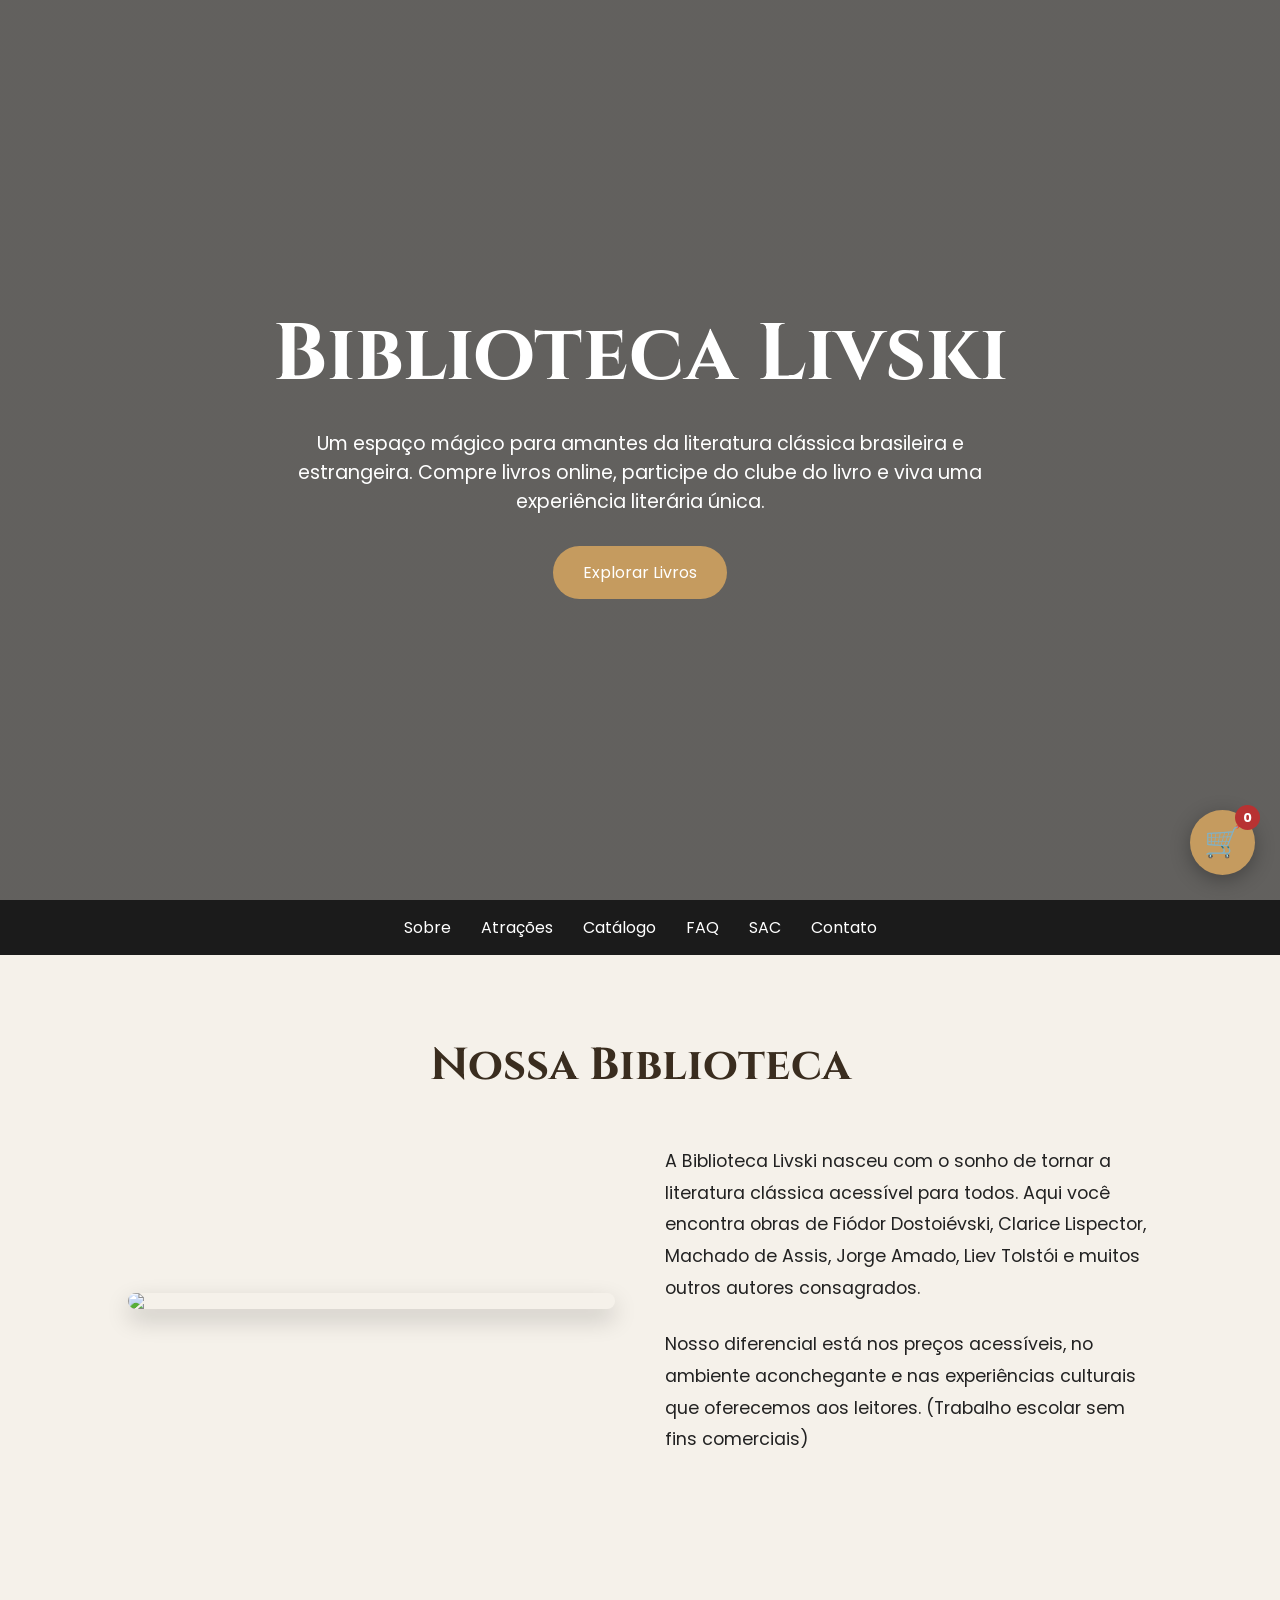
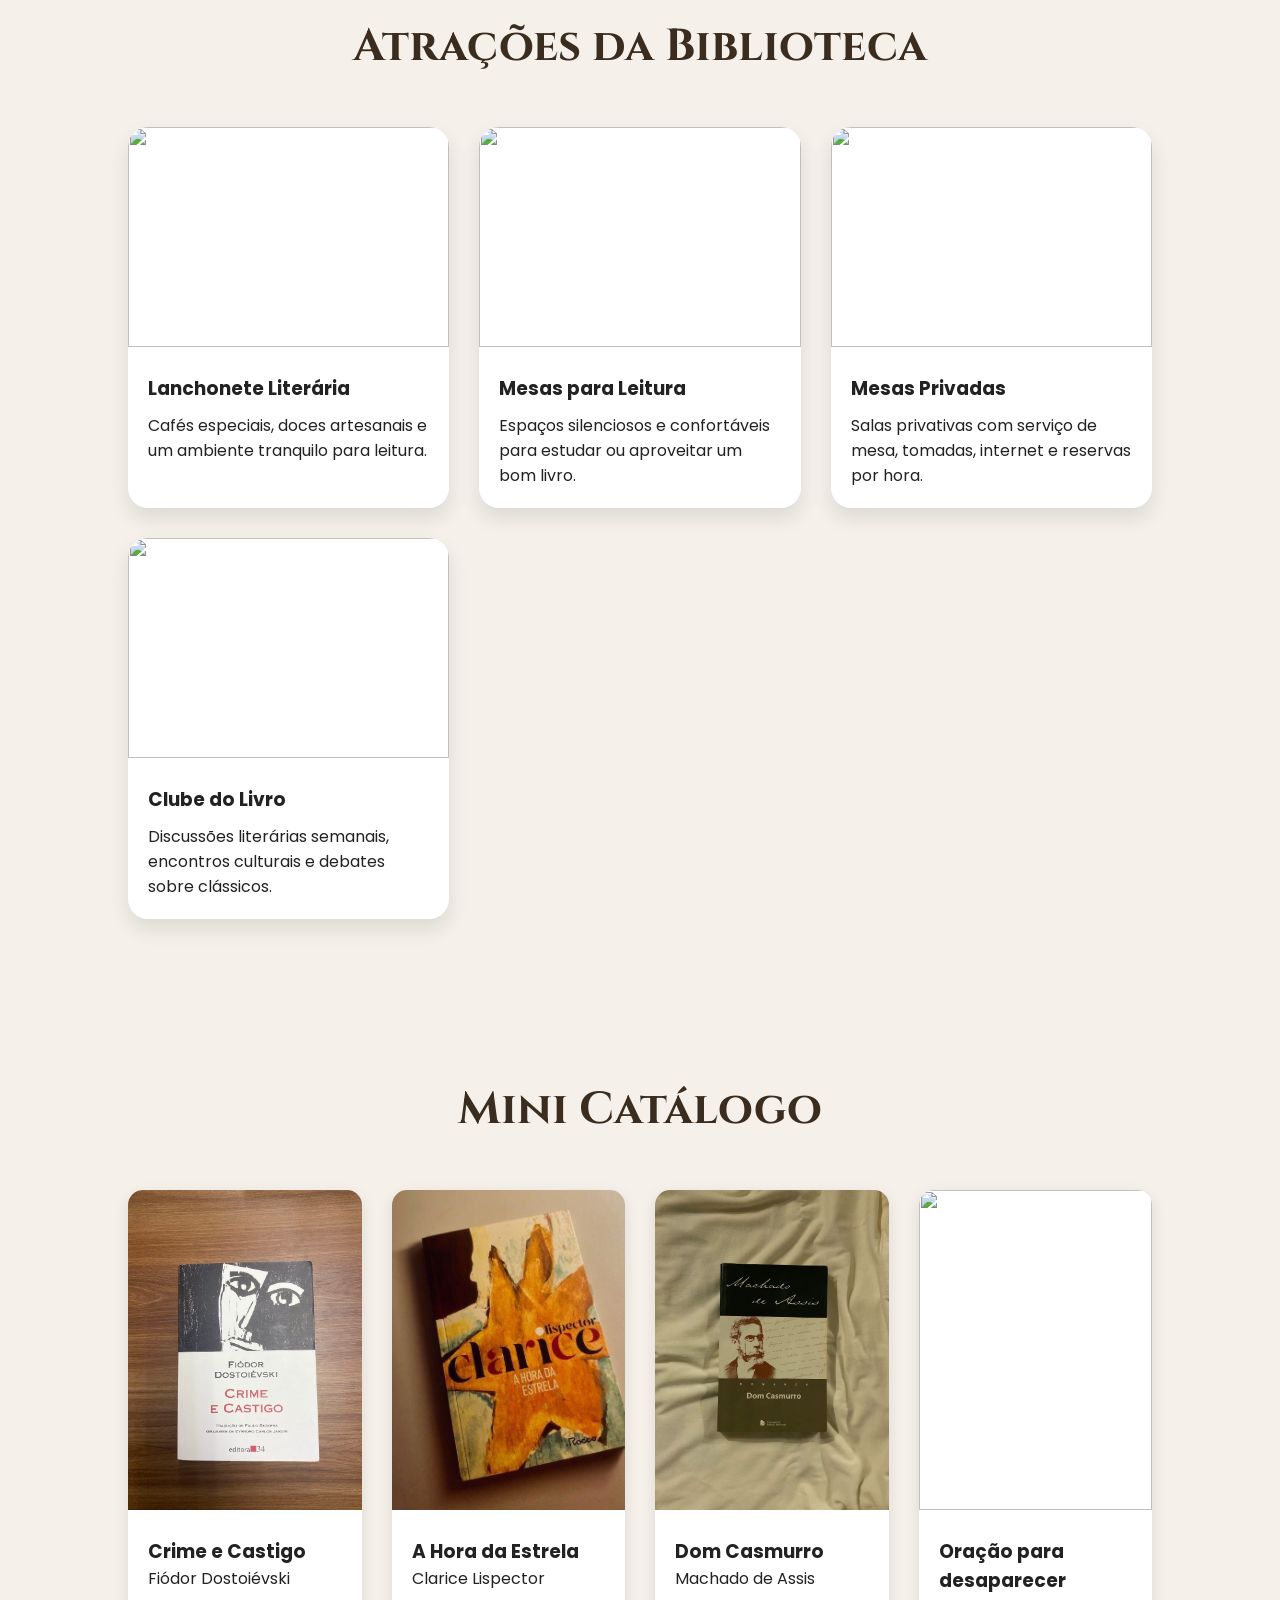
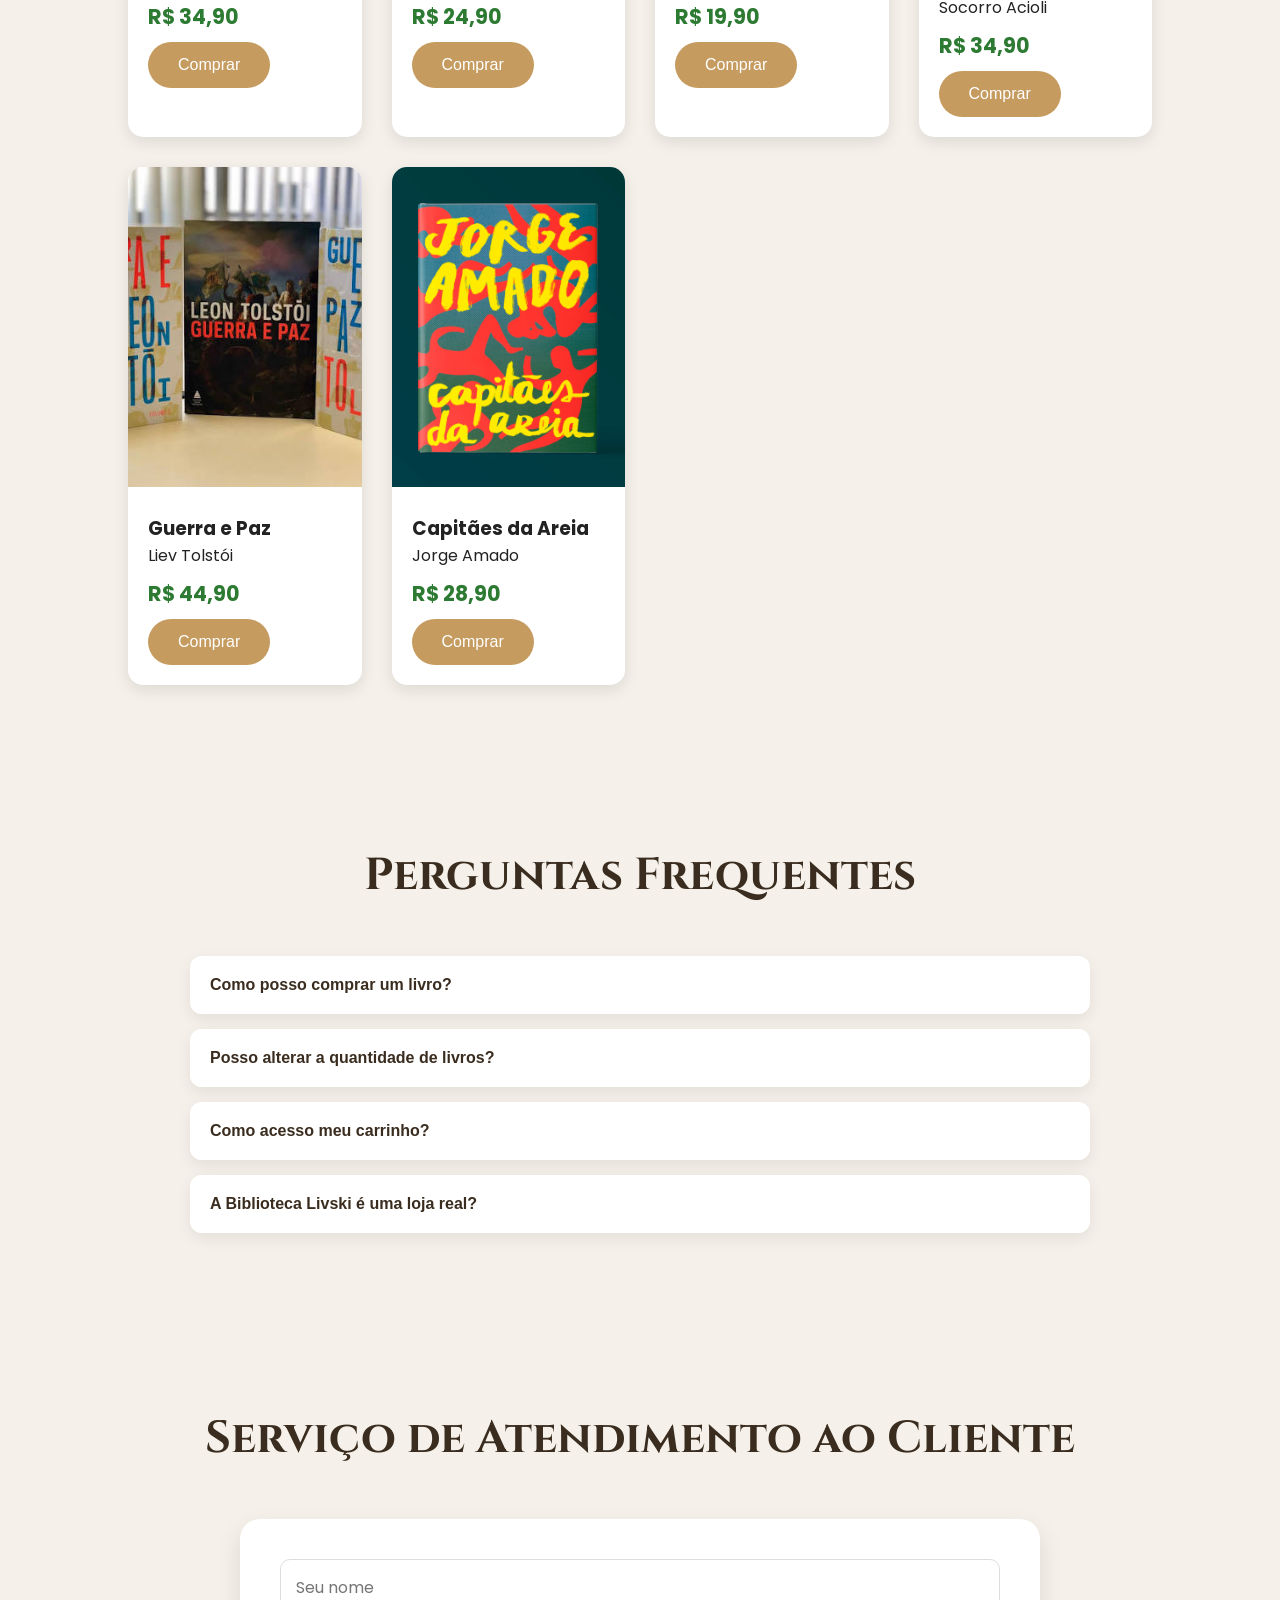
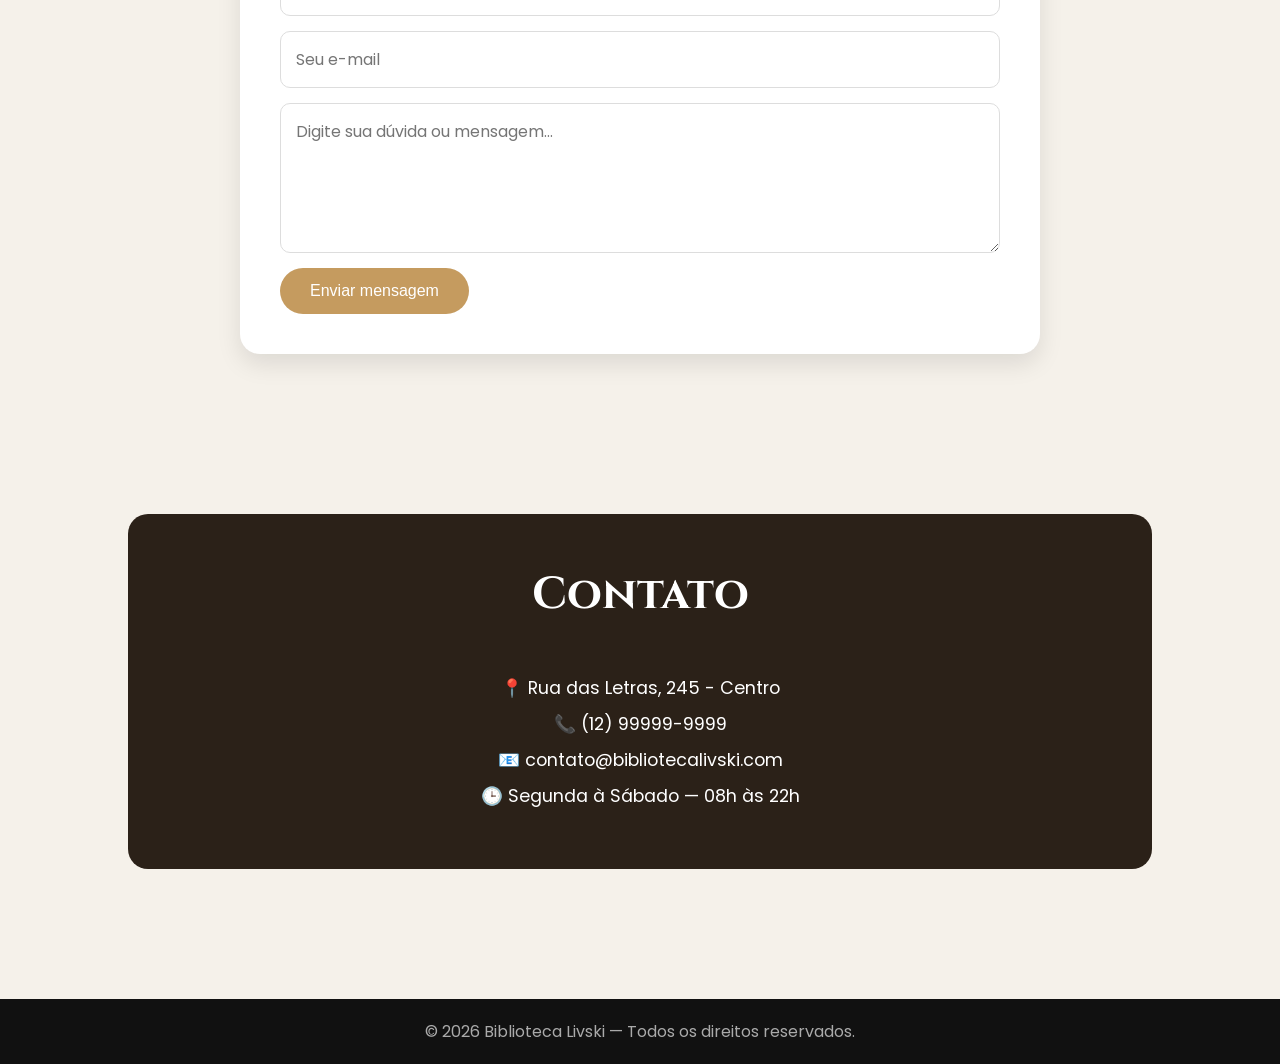
==== commit ecc3c9b0: "Update index.html" ====
--- a/index.html
+++ b/index.html
@@ -21,7 +21,7 @@
 }
 
 body{
-    font-family:'Poppins',sans-serif;
+    font-family:'Poppins', sans-serif;
     background:#f5f1ea;
     color:#222;
     overflow-x:hidden;
@@ -44,17 +44,17 @@
 }
 
 .loader h1{
-    color:white;
+    color:#fff;
     font-size:3rem;
     letter-spacing:4px;
-    font-family:'Cinzel',serif;
+    font-family:'Cinzel', serif;
     animation:aparecer 2s ease;
 }
 
 @keyframes aparecer{
     from{
         opacity:0;
-        transform:scale(.7);
+        transform:scale(0.7);
     }
 
     to{
@@ -80,7 +80,7 @@
 
 header{
     background:
-    linear-gradient(rgba(0,0,0,.65),rgba(0,0,0,.65)),
+    linear-gradient(rgba(0,0,0,0.6), rgba(0,0,0,0.6)),
     url('https://images.unsplash.com/photo-1507842217343-583bb7270b66?q=80&w=2000');
 
     background-size:cover;
@@ -100,14 +100,13 @@
 
 header h1{
     font-size:5rem;
-    font-family:'Cinzel',serif;
+    font-family:'Cinzel', serif;
     margin-bottom:20px;
 }
 
 header p{
     max-width:700px;
     font-size:1.2rem;
-    line-height:1.7;
     margin-bottom:30px;
 }
 
@@ -123,9 +122,8 @@
     border-radius:30px;
     font-size:1rem;
     cursor:pointer;
-    transition:.3s;
+    transition:0.3s;
     text-decoration:none;
-    display:inline-block;
 }
 
 .btn:hover{
@@ -155,7 +153,7 @@
 nav a{
     color:white;
     text-decoration:none;
-    transition:.3s;
+    transition:0.3s;
 }
 
 nav a:hover{
@@ -174,7 +172,7 @@
     text-align:center;
     font-size:2.8rem;
     margin-bottom:50px;
-    font-family:'Cinzel',serif;
+    font-family:'Cinzel', serif;
     color:#3a2d1f;
 }
 
@@ -192,7 +190,7 @@
 .sobre img{
     width:100%;
     border-radius:20px;
-    box-shadow:0 10px 25px rgba(0,0,0,.2);
+    box-shadow:0 10px 25px rgba(0,0,0,0.2);
 }
 
 .sobre p{
@@ -214,8 +212,8 @@
     background:white;
     border-radius:20px;
     overflow:hidden;
-    box-shadow:0 10px 20px rgba(0,0,0,.1);
-    transition:.4s;
+    box-shadow:0 10px 20px rgba(0,0,0,0.1);
+    transition:0.4s;
 }
 
 .card:hover{
@@ -250,12 +248,12 @@
     background:white;
     border-radius:15px;
     overflow:hidden;
-    box-shadow:0 5px 15px rgba(0,0,0,.1);
-    transition:.3s;
+    box-shadow:0 5px 15px rgba(0,0,0,0.1);
+    transition:0.3s;
 }
 
 .livro:hover{
-    transform:translateY(-5px);
+    transform:scale(1.03);
 }
 
 .livro img{
@@ -266,10 +264,6 @@
 
 .livro-info{
     padding:20px;
-}
-
-.livro-info h3{
-    margin-bottom:5px;
 }
 
 .preco{
@@ -293,7 +287,7 @@
     margin-bottom:15px;
     border-radius:12px;
     overflow:hidden;
-    box-shadow:0 5px 15px rgba(0,0,0,.08);
+    box-shadow:0 5px 15px rgba(0,0,0,0.08);
 }
 
 .faq-pergunta{
@@ -302,19 +296,10 @@
     border:none;
     background:white;
     text-align:left;
-    font-family:'Poppins',sans-serif;
     font-size:1rem;
     font-weight:600;
     cursor:pointer;
-    display:flex;
-    justify-content:space-between;
-    align-items:center;
     color:#3a2d1f;
-}
-
-.faq-pergunta span{
-    font-size:1.4rem;
-    color:#c59b5f;
 }
 
 .faq-resposta{
@@ -324,36 +309,31 @@
     color:#555;
 }
 
-.faq-item.ativo .faq-resposta{
-    display:block;
-}
-
 /* =========================
    SAC
 ========================= */
 
 .sac{
-    max-width:900px;
+    max-width:800px;
     margin:auto;
-    background:#fff;
+    background:white;
     padding:40px;
     border-radius:20px;
-    box-shadow:0 10px 25px rgba(0,0,0,.1);
+    box-shadow:0 10px 25px rgba(0,0,0,0.1);
 }
 
 .sac form{
-    display:grid;
+    display:flex;
+    flex-direction:column;
     gap:15px;
 }
 
 .sac input,
-.sac textarea,
-.sac select{
-    width:100%;
-    padding:14px;
+.sac textarea{
+    padding:15px;
     border:1px solid #ddd;
     border-radius:10px;
-    font-family:'Poppins',sans-serif;
+    font-family:'Poppins', sans-serif;
     font-size:1rem;
 }
 
@@ -362,11 +342,8 @@
     resize:vertical;
 }
 
-.sac input:focus,
-.sac textarea:focus,
-.sac select:focus{
-    outline:none;
-    border-color:#c59b5f;
+.sac button{
+    align-self:flex-start;
 }
 
 /* =========================
@@ -381,10 +358,6 @@
     text-align:center;
 }
 
-.contato h2{
-    color:white;
-}
-
 .contato p{
     margin:10px 0;
     font-size:1.1rem;
@@ -411,43 +384,42 @@
     align-items:center;
     justify-content:center;
 
-    font-size:28px;
+    font-size:30px;
 
     text-decoration:none;
 
-    box-shadow:0 8px 25px rgba(0,0,0,.3);
-
-    z-index:3000;
-
-    transition:.3s;
+    box-shadow:0 5px 20px rgba(0,0,0,0.3);
+
+    z-index:5000;
+
+    transition:0.3s;
 }
 
 .carrinho-flutuante:hover{
+    transform:scale(1.1);
     background:#a67c43;
-    transform:scale(1.1);
 }
 
 .contador-carrinho{
     position:absolute;
+
     top:-5px;
     right:-5px;
 
+    width:25px;
+    height:25px;
+
     background:#b83232;
     color:white;
 
-    width:25px;
-    height:25px;
-
     border-radius:50%;
 
     display:flex;
+    justify-content:center;
     align-items:center;
-    justify-content:center;
 
     font-size:13px;
     font-weight:bold;
-
-    border:2px solid white;
 }
 
 /* =========================
@@ -472,10 +444,6 @@
         font-size:3rem;
     }
 
-    header p{
-        font-size:1rem;
-    }
-
     .sobre{
         grid-template-columns:1fr;
     }
@@ -486,15 +454,7 @@
     }
 
     section{
-        padding:60px 6%;
-    }
-
-    .section-title{
-        font-size:2.2rem;
-    }
-
-    .sac{
-        padding:25px;
+        padding:60px 5%;
     }
 
 }
@@ -589,7 +549,7 @@
             <p>
                 Nosso diferencial está nos preços acessíveis, no ambiente aconchegante e nas experiências
                 culturais que oferecemos aos leitores.
-                <strong>(Trabalho escolar sem fins comerciais)</strong>
+                (Trabalho escolar sem fins comerciais)
             </p>
 
         </div>
@@ -609,13 +569,16 @@
 
     <div class="cards">
 
+
         <div class="card">
 
             <img src="https://images.unsplash.com/photo-1554118811-1e0d58224f24?q=80&w=1200">
 
             <div class="card-content">
 
-                <h3>Lanchonete Literária</h3>
+                <h3>
+                    Lanchonete Literária
+                </h3>
 
                 <p>
                     Cafés especiais, doces artesanais e um ambiente tranquilo para leitura.
@@ -632,7 +595,9 @@
 
             <div class="card-content">
 
-                <h3>Mesas para Leitura</h3>
+                <h3>
+                    Mesas para Leitura
+                </h3>
 
                 <p>
                     Espaços silenciosos e confortáveis para estudar ou aproveitar um bom livro.
@@ -649,7 +614,9 @@
 
             <div class="card-content">
 
-                <h3>Mesas Privadas</h3>
+                <h3>
+                    Mesas Privadas
+                </h3>
 
                 <p>
                     Salas privativas com serviço de mesa, tomadas, internet e reservas por hora.
@@ -666,7 +633,9 @@
 
             <div class="card-content">
 
-                <h3>Clube do Livro</h3>
+                <h3>
+                    Clube do Livro
+                </h3>
 
                 <p>
                     Discussões literárias semanais, encontros culturais e debates sobre clássicos.
@@ -676,6 +645,7 @@
 
         </div>
 
+
     </div>
 
 </section>
@@ -689,6 +659,7 @@
         Mini Catálogo
     </h2>
 
+
     <div class="catalogo">
 
 
@@ -700,19 +671,21 @@
 
             <div class="livro-info">
 
-                <h3>Crime e Castigo</h3>
-
-                <p>Fiódor Dostoiévski</p>
+                <h3>
+                    Crime e Castigo
+                </h3>
+
+                <p>
+                    Fiódor Dostoiévski
+                </p>
 
                 <div class="preco">
                     R$ 34,90
                 </div>
 
                 <button
-                    class="btn comprar"
-                    data-nome="Crime e Castigo"
-                    data-autor="Fiódor Dostoiévski"
-                    data-preco="34.90">
+                    class="btn"
+                    onclick="adicionarCarrinho('Crime e Castigo','Fiódor Dostoiévski',34.90,'imagens/crime e castigo.jpg')">
 
                     Comprar
 
@@ -731,19 +704,21 @@
 
             <div class="livro-info">
 
-                <h3>A Hora da Estrela</h3>
-
-                <p>Clarice Lispector</p>
+                <h3>
+                    A Hora da Estrela
+                </h3>
+
+                <p>
+                    Clarice Lispector
+                </p>
 
                 <div class="preco">
                     R$ 24,90
                 </div>
 
                 <button
-                    class="btn comprar"
-                    data-nome="A Hora da Estrela"
-                    data-autor="Clarice Lispector"
-                    data-preco="24.90">
+                    class="btn"
+                    onclick="adicionarCarrinho('A Hora da Estrela','Clarice Lispector',24.90,'imagens/a hora da estrela.jpg')">
 
                     Comprar
 
@@ -762,19 +737,21 @@
 
             <div class="livro-info">
 
-                <h3>Dom Casmurro</h3>
-
-                <p>Machado de Assis</p>
+                <h3>
+                    Dom Casmurro
+                </h3>
+
+                <p>
+                    Machado de Assis
+                </p>
 
                 <div class="preco">
                     R$ 19,90
                 </div>
 
                 <button
-                    class="btn comprar"
-                    data-nome="Dom Casmurro"
-                    data-autor="Machado de Assis"
-                    data-preco="19.90">
+                    class="btn"
+                    onclick="adicionarCarrinho('Dom Casmurro','Machado de Assis',19.90,'imagens/dom casmurro.jpg')">
 
                     Comprar
 
@@ -793,19 +770,21 @@
 
             <div class="livro-info">
 
-                <h3>Oração para Desaparecer</h3>
-
-                <p>Socorro Acioli</p>
+                <h3>
+                    Oração para desaparecer
+                </h3>
+
+                <p>
+                    Socorro Acioli
+                </p>
 
                 <div class="preco">
                     R$ 34,90
                 </div>
 
                 <button
-                    class="btn comprar"
-                    data-nome="Oração para Desaparecer"
-                    data-autor="Socorro Acioli"
-                    data-preco="34.90">
+                    class="btn"
+                    onclick="adicionarCarrinho('Oração para desaparecer','Socorro Acioli',34.90,'imagens/oração para desaparecer.jpg')">
 
                     Comprar
 
@@ -824,19 +803,21 @@
 
             <div class="livro-info">
 
-                <h3>Guerra e Paz</h3>
-
-                <p>Liev Tolstói</p>
+                <h3>
+                    Guerra e Paz
+                </h3>
+
+                <p>
+                    Liev Tolstói
+                </p>
 
                 <div class="preco">
                     R$ 44,90
                 </div>
 
                 <button
-                    class="btn comprar"
-                    data-nome="Guerra e Paz"
-                    data-autor="Liev Tolstói"
-                    data-preco="44.90">
+                    class="btn"
+                    onclick="adicionarCarrinho('Guerra e Paz','Liev Tolstói',44.90,'imagens/guerra e paz.jpg')">
 
                     Comprar
 
@@ -855,19 +836,21 @@
 
             <div class="livro-info">
 
-                <h3>Capitães da Areia</h3>
-
-                <p>Jorge Amado</p>
+                <h3>
+                    Capitães da Areia
+                </h3>
+
+                <p>
+                    Jorge Amado
+                </p>
 
                 <div class="preco">
                     R$ 28,90
                 </div>
 
                 <button
-                    class="btn comprar"
-                    data-nome="Capitães da Areia"
-                    data-autor="Jorge Amado"
-                    data-preco="28.90">
+                    class="btn"
+                    onclick="adicionarCarrinho('Capitães da Areia','Jorge Amado',28.90,'imagens/capitães da areia.png')">
 
                     Comprar
 
@@ -876,6 +859,7 @@
             </div>
 
         </div>
+
 
     </div>
 
@@ -897,12 +881,11 @@
 
             <button class="faq-pergunta">
                 Como posso comprar um livro?
-                <span>+</span>
             </button>
 
             <div class="faq-resposta">
-                Escolha um livro no catálogo e clique no botão "Comprar".
-                O livro será adicionado automaticamente ao seu carrinho.
+                Basta escolher um livro no catálogo e clicar no botão "Comprar".
+                O livro será automaticamente adicionado ao seu carrinho.
             </div>
 
         </div>
@@ -912,12 +895,11 @@
 
             <button class="faq-pergunta">
                 Posso alterar a quantidade de livros?
-                <span>+</span>
             </button>
 
             <div class="faq-resposta">
-                Sim. Dentro do carrinho você poderá aumentar ou diminuir
-                a quantidade de cada livro antes de finalizar o pedido.
+                Sim. No carrinho você poderá aumentar ou diminuir a quantidade
+                de cada livro.
             </div>
 
         </div>
@@ -926,13 +908,12 @@
         <div class="faq-item">
 
             <button class="faq-pergunta">
-                Como vejo meu carrinho?
-                <span>+</span>
+                Como acesso meu carrinho?
             </button>
 
             <div class="faq-resposta">
                 Clique no ícone do carrinho localizado no canto inferior direito
-                da página. Uma nova página será aberta mostrando seus produtos.
+                da página.
             </div>
 
         </div>
@@ -941,31 +922,16 @@
         <div class="faq-item">
 
             <button class="faq-pergunta">
-                Posso remover um livro do carrinho?
-                <span>+</span>
+                A Biblioteca Livski é uma loja real?
             </button>
 
             <div class="faq-resposta">
-                Sim. Na página do carrinho existe um botão para remover
-                cada produto individualmente.
-            </div>
-
-        </div>
-
-
-        <div class="faq-item">
-
-            <button class="faq-pergunta">
-                A Biblioteca Livski realiza vendas reais?
-                <span>+</span>
-            </button>
-
-            <div class="faq-resposta">
-                Não. Este site foi desenvolvido exclusivamente como
-                trabalho escolar e não realiza vendas reais.
-            </div>
-
-        </div>
+                Não. Este site foi desenvolvido como um trabalho escolar
+                sem fins comerciais.
+            </div>
+
+        </div>
+
 
     </div>
 
@@ -977,57 +943,32 @@
 <section id="sac">
 
     <h2 class="section-title">
-        SAC — Atendimento
+        Serviço de Atendimento ao Cliente
     </h2>
 
     <div class="sac">
 
-        <form id="formSac">
+        <form onsubmit="enviarSAC(event)">
 
             <input
                 type="text"
+                id="nome"
                 placeholder="Seu nome"
                 required
             >
 
             <input
                 type="email"
+                id="email"
                 placeholder="Seu e-mail"
                 required
             >
 
-            <select required>
-
-                <option value="">
-                    Selecione o assunto
-                </option>
-
-                <option>
-                    Dúvida sobre livros
-                </option>
-
-                <option>
-                    Problema com o carrinho
-                </option>
-
-                <option>
-                    Sugestão
-                </option>
-
-                <option>
-                    Reclamação
-                </option>
-
-                <option>
-                    Outro assunto
-                </option>
-
-            </select>
-
             <textarea
-                placeholder="Digite sua mensagem..."
-                required>
-            </textarea>
+                id="mensagem"
+                placeholder="Digite sua dúvida ou mensagem..."
+                required
+            ></textarea>
 
             <button
                 type="submit"
@@ -1050,21 +991,42 @@
 
     <div class="contato">
 
-        <h2 class="section-title">
+        <h2
+            class="section-title"
+            style="color:white;">
+
             Contato
+
         </h2>
 
-        <p>📍 Rua das Letras, 245 - Centro</p>
-
-        <p>📞 (12) 99999-9999</p>
-
-        <p>📧 contato@bibliotecalivski.com</p>
-
-        <p>🕒 Segunda à Sábado — 08h às 22h</p>
+        <p>
+            📍 Rua das Letras, 245 - Centro
+        </p>
+
+        <p>
+            📞 (12) 99999-9999
+        </p>
+
+        <p>
+            📧 contato@bibliotecalivski.com
+        </p>
+
+        <p>
+            🕒 Segunda à Sábado — 08h às 22h
+        </p>
 
     </div>
 
 </section>
+
+
+<!-- FOOTER -->
+
+<footer>
+
+    © 2026 Biblioteca Livski — Todos os direitos reservados.
+
+</footer>
 
 
 <!-- CARRINHO FLUTUANTE -->
@@ -1088,151 +1050,171 @@
 </a>
 
 
-<!-- FOOTER -->
-
-<footer>
-
-    © 2026 Biblioteca Livski —
-    Trabalho escolar sem fins comerciais.
-
-</footer>
-
-
 <script>
 
 /* =========================
    CARRINHO
 ========================= */
 
-let carrinho = JSON.parse(localStorage.getItem("carrinhoLivski")) || [];
-
-const contador = document.getElementById("contadorCarrinho");
-
-function atualizarContador(){
-
-    let quantidade = 0;
-
-    carrinho.forEach(produto => {
-        quantidade += produto.quantidade;
-    });
-
-    contador.textContent = quantidade;
-
-}
-
-function salvarCarrinho(){
+function pegarCarrinho(){
+
+    return JSON.parse(
+        localStorage.getItem("carrinhoLivski")
+    ) || [];
+
+}
+
+
+function salvarCarrinho(carrinho){
 
     localStorage.setItem(
         "carrinhoLivski",
         JSON.stringify(carrinho)
     );
 
+}
+
+
+/* =========================
+   ADICIONAR LIVRO
+========================= */
+
+function adicionarCarrinho(
+    nome,
+    autor,
+    preco,
+    imagem
+){
+
+    let carrinho = pegarCarrinho();
+
+    const livroExistente = carrinho.find(
+        livro => livro.nome === nome
+    );
+
+
+    if(livroExistente){
+
+        livroExistente.quantidade++;
+
+    }else{
+
+        carrinho.push({
+
+            nome:nome,
+
+            autor:autor,
+
+            preco:preco,
+
+            imagem:imagem,
+
+            quantidade:1
+
+        });
+
+    }
+
+
+    salvarCarrinho(carrinho);
+
     atualizarContador();
 
-}
-
-
-/* BOTÕES COMPRAR */
-
-const botoesComprar = document.querySelectorAll(".comprar");
-
-botoesComprar.forEach(botao => {
-
-    botao.addEventListener("click", function(){
-
-        const nome = this.dataset.nome;
-        const autor = this.dataset.autor;
-        const preco = Number(this.dataset.preco);
-
-        const produtoExistente = carrinho.find(
-            produto => produto.nome === nome
-        );
-
-        if(produtoExistente){
-
-            produtoExistente.quantidade++;
-
-        }else{
-
-            carrinho.push({
-
-                nome:nome,
-                autor:autor,
-                preco:preco,
-                quantidade:1
-
-            });
+
+    alert(
+        nome + " foi adicionado ao carrinho!"
+    );
+
+}
+
+
+/* =========================
+   CONTADOR
+========================= */
+
+function atualizarContador(){
+
+    const carrinho = pegarCarrinho();
+
+    let quantidadeTotal = 0;
+
+
+    carrinho.forEach(livro => {
+
+        quantidadeTotal += livro.quantidade;
+
+    });
+
+
+    document.getElementById(
+        "contadorCarrinho"
+    ).textContent = quantidadeTotal;
+
+}
+
+
+atualizarContador();
+
+
+/* =========================
+   FAQ
+========================= */
+
+const perguntas =
+document.querySelectorAll(".faq-pergunta");
+
+
+perguntas.forEach(pergunta => {
+
+    pergunta.addEventListener(
+        "click",
+        function(){
+
+            const resposta =
+            this.nextElementSibling;
+
+
+            if(
+                resposta.style.display === "block"
+            ){
+
+                resposta.style.display = "none";
+
+            }else{
+
+                resposta.style.display = "block";
+
+            }
 
         }
-
-        salvarCarrinho();
-
-        this.textContent = "✓ Adicionado!";
-
-        setTimeout(() => {
-
-            this.textContent = "Comprar";
-
-        },1000);
-
-    });
+    );
 
 });
 
 
 /* =========================
-   FAQ
-========================= */
-
-const perguntas = document.querySelectorAll(".faq-pergunta");
-
-perguntas.forEach(pergunta => {
-
-    pergunta.addEventListener("click",function(){
-
-        const item = this.parentElement;
-
-        item.classList.toggle("ativo");
-
-        const simbolo = this.querySelector("span");
-
-        if(item.classList.contains("ativo")){
-
-            simbolo.textContent = "−";
-
-        }else{
-
-            simbolo.textContent = "+";
-
-        }
-
-    });
-
-});
-
-
-/* =========================
    SAC
 ========================= */
 
-document.getElementById("formSac").addEventListener("submit",function(event){
+function enviarSAC(event){
 
     event.preventDefault();
 
+
+    const nome =
+    document.getElementById("nome").value;
+
+
     alert(
-        "Mensagem enviada com sucesso! Obrigado por entrar em contato com a Biblioteca Livski."
+        "Obrigado, " +
+        nome +
+        "! Sua mensagem foi enviada."
     );
 
-    this.reset();
-
-});
-
-
-/* =========================
-   CONTADOR INICIAL
-========================= */
-
-atualizarContador();
+
+    document.querySelector(".sac form").reset();
+
+}
 
 </script>
 
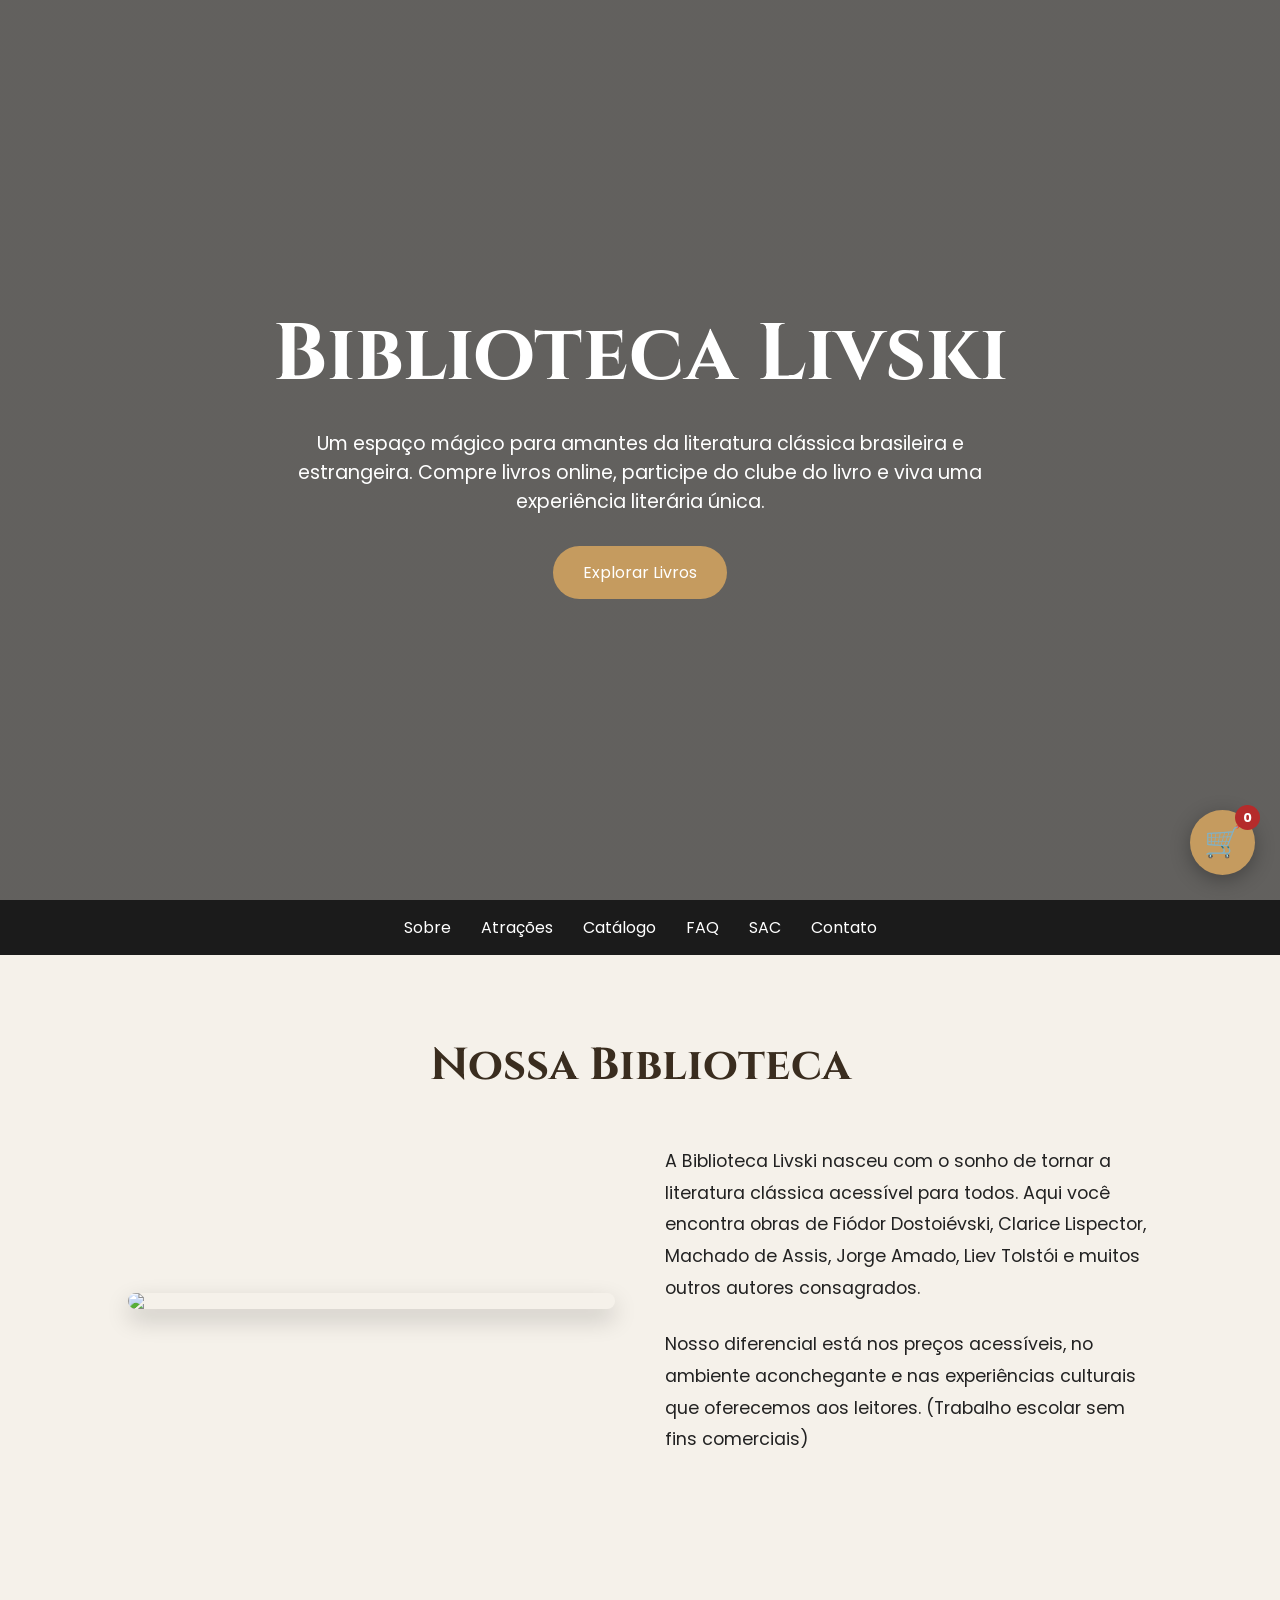
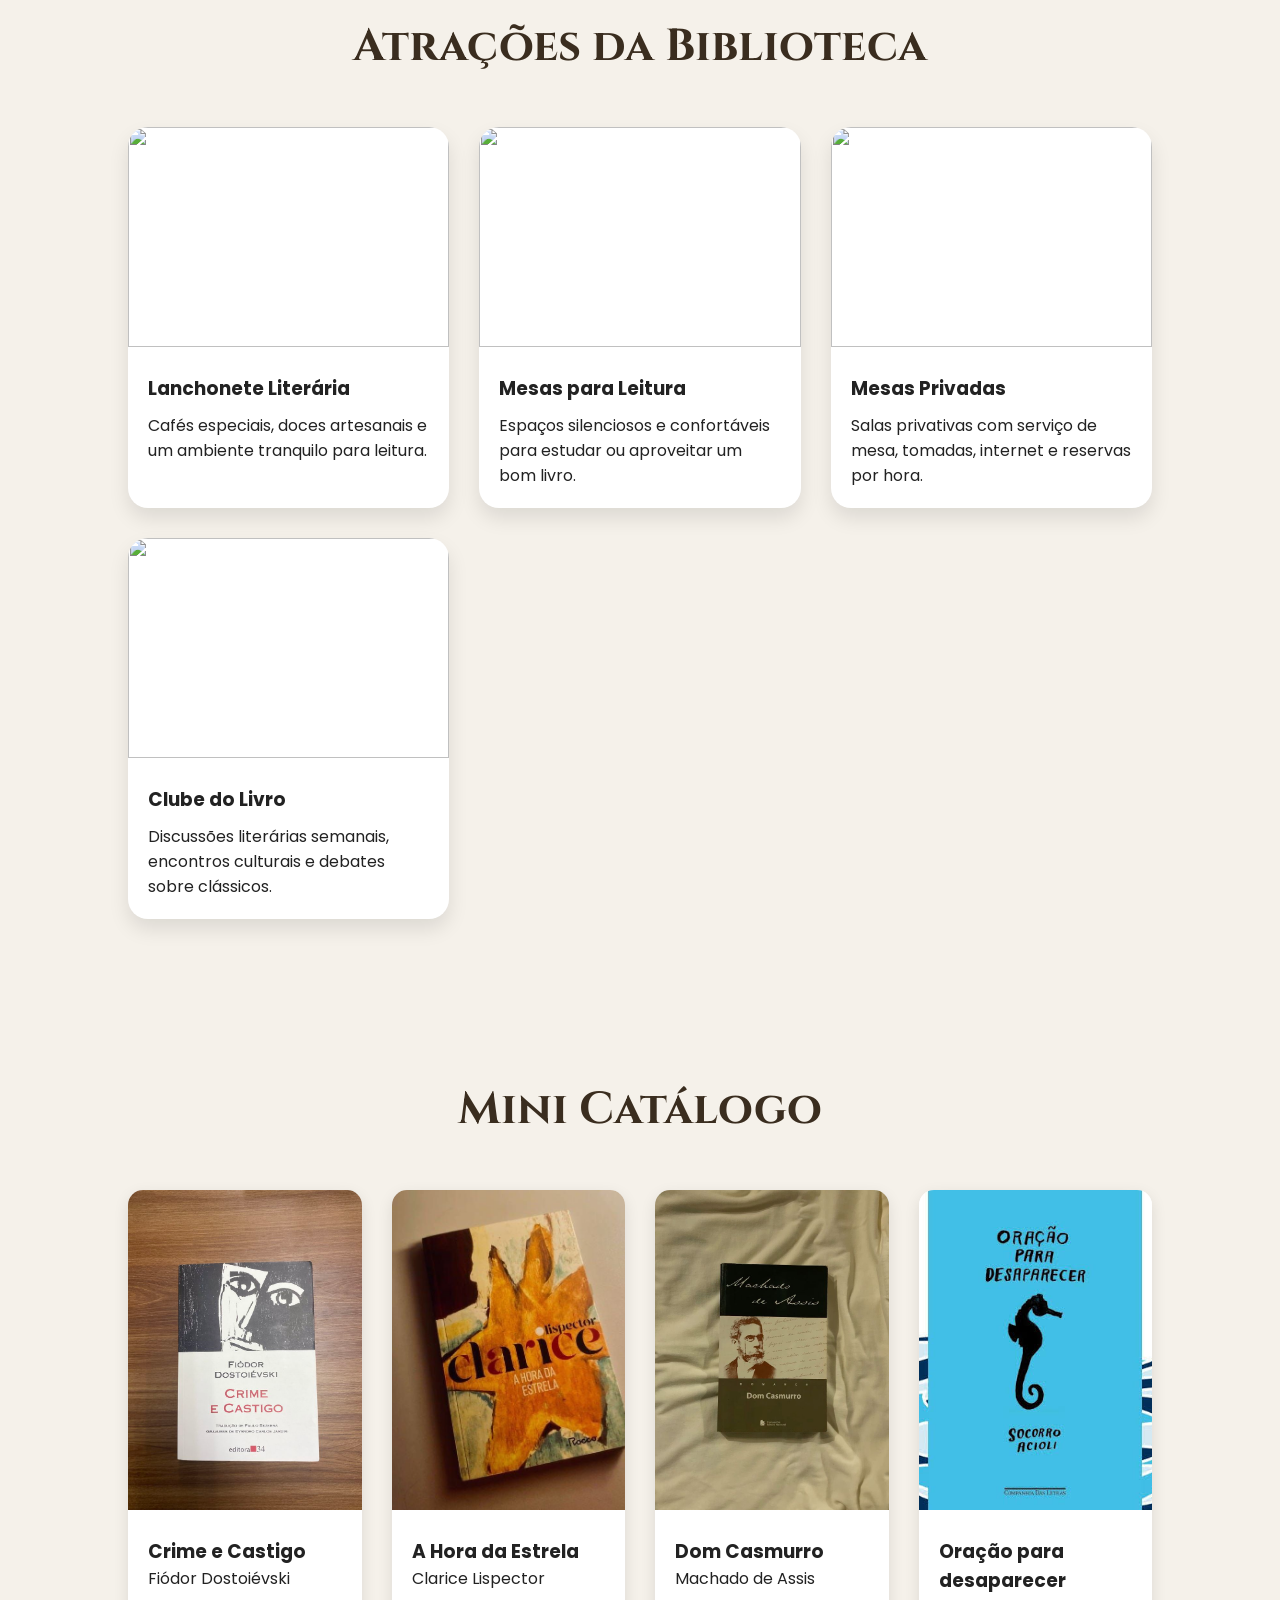
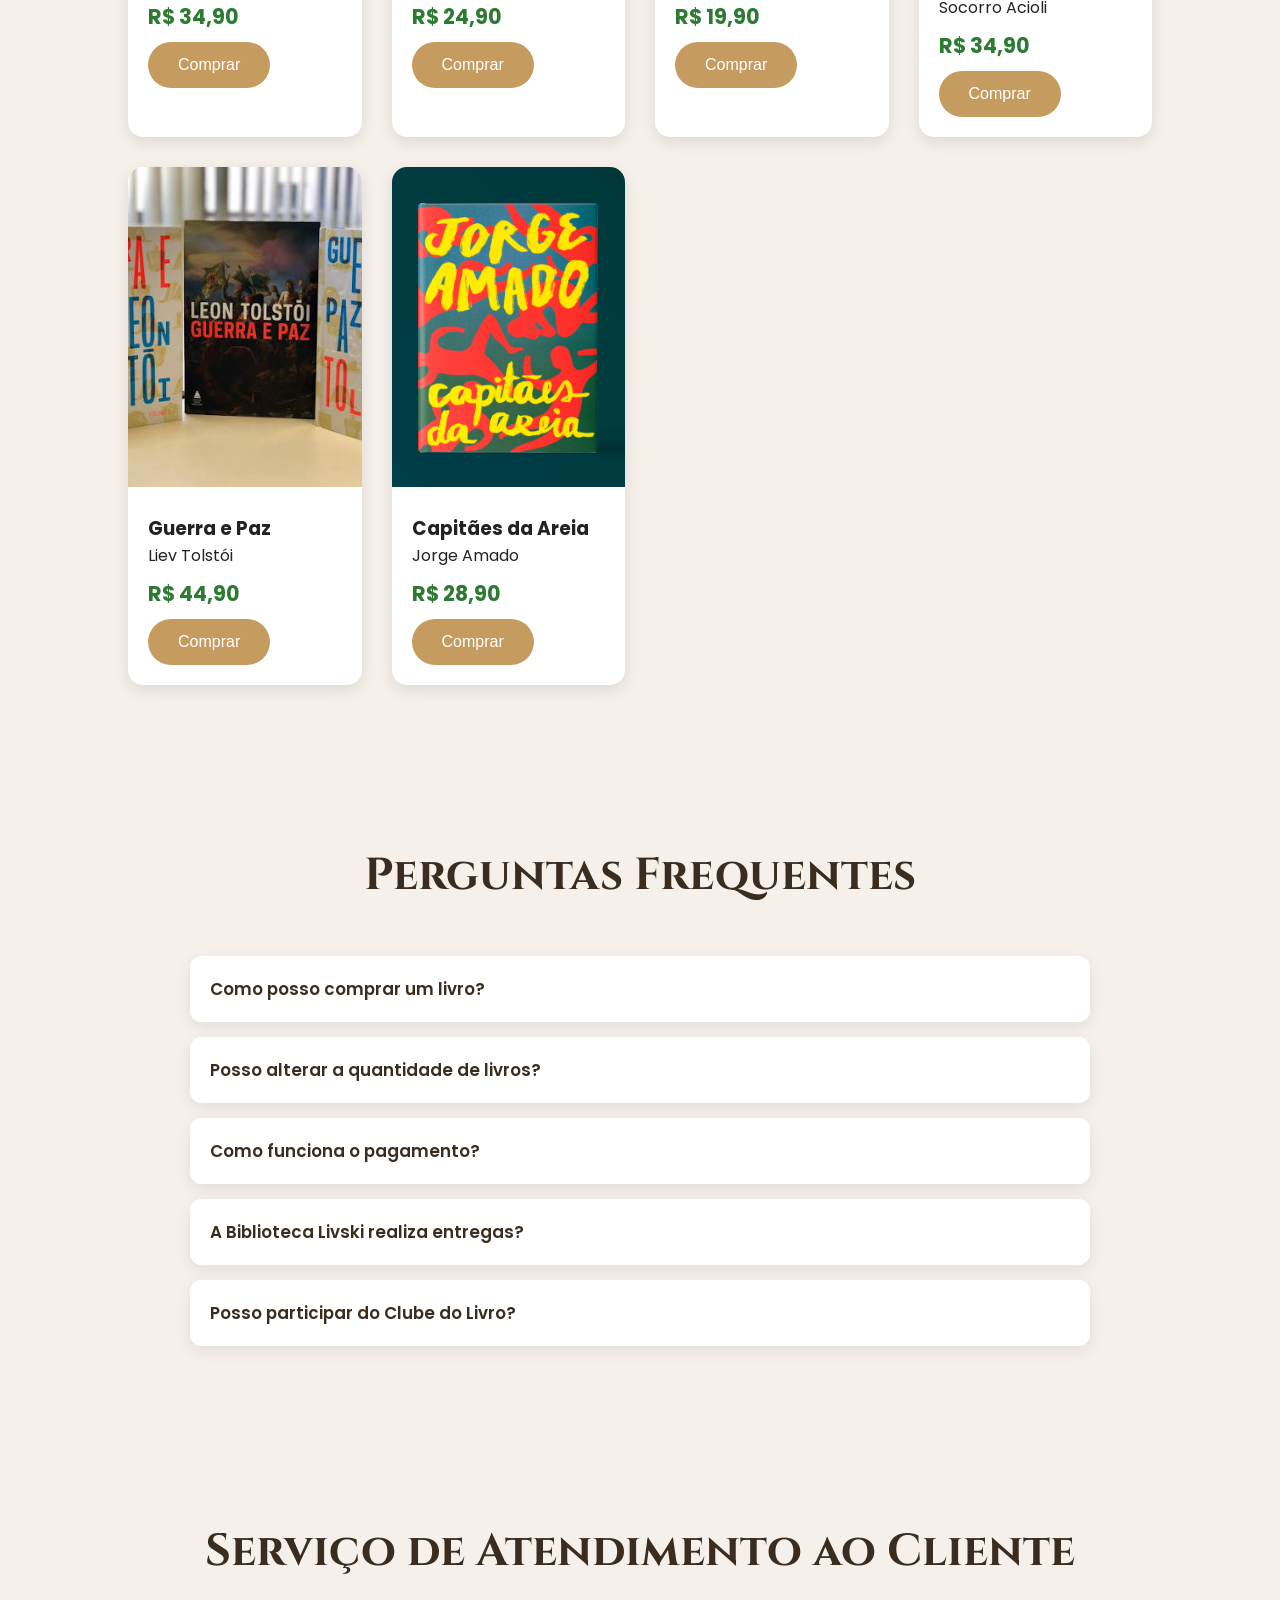
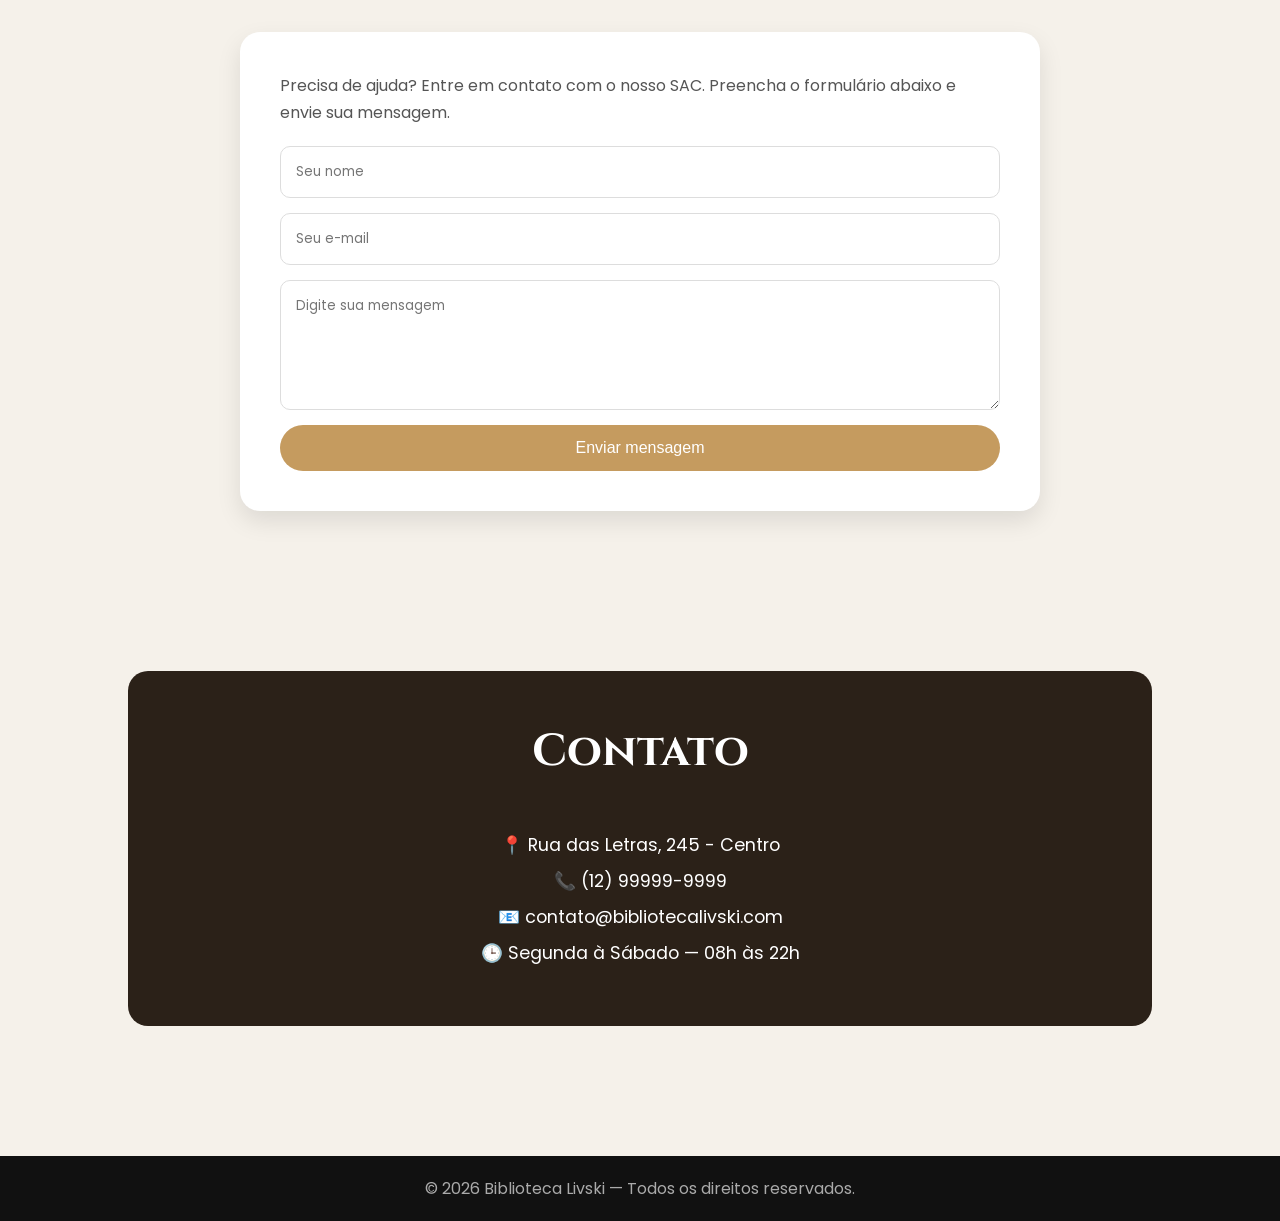
==== commit 335051af: "Update index.html" ====
--- a/index.html
+++ b/index.html
@@ -21,7 +21,7 @@
 }
 
 body{
-    font-family:'Poppins', sans-serif;
+    font-family:'Poppins',sans-serif;
     background:#f5f1ea;
     color:#222;
     overflow-x:hidden;
@@ -47,11 +47,12 @@
     color:#fff;
     font-size:3rem;
     letter-spacing:4px;
-    font-family:'Cinzel', serif;
+    font-family:'Cinzel',serif;
     animation:aparecer 2s ease;
 }
 
 @keyframes aparecer{
+
     from{
         opacity:0;
         transform:scale(0.7);
@@ -61,9 +62,11 @@
         opacity:1;
         transform:scale(1);
     }
+
 }
 
 @keyframes sumir{
+
     0%,85%{
         opacity:1;
     }
@@ -72,6 +75,7 @@
         opacity:0;
         visibility:hidden;
     }
+
 }
 
 /* =========================
@@ -79,9 +83,13 @@
 ========================= */
 
 header{
+
     background:
-    linear-gradient(rgba(0,0,0,0.6), rgba(0,0,0,0.6)),
-    url('https://images.unsplash.com/photo-1507842217343-583bb7270b66?q=80&w=2000');
+    linear-gradient(
+        rgba(0,0,0,0.6),
+        rgba(0,0,0,0.6)
+    ),
+    url('https://images.unsplash.com/photo-1507842217343-583bb7270b66?q=80&w=1600');
 
     background-size:cover;
     background-position:center;
@@ -94,20 +102,31 @@
     align-items:center;
 
     text-align:center;
+
     color:white;
+
     padding:20px;
+
 }
 
 header h1{
+
     font-size:5rem;
-    font-family:'Cinzel', serif;
+
+    font-family:'Cinzel',serif;
+
     margin-bottom:20px;
+
 }
 
 header p{
+
     max-width:700px;
+
     font-size:1.2rem;
+
     margin-bottom:30px;
+
 }
 
 /* =========================
@@ -115,20 +134,35 @@
 ========================= */
 
 .btn{
+
+    display:inline-block;
+
     padding:14px 30px;
+
     border:none;
+
     background:#c59b5f;
+
     color:white;
+
     border-radius:30px;
+
     font-size:1rem;
+
     cursor:pointer;
+
     transition:0.3s;
+
     text-decoration:none;
+
 }
 
 .btn:hover{
+
     background:#a67c43;
+
     transform:scale(1.05);
+
 }
 
 /* =========================
@@ -136,28 +170,47 @@
 ========================= */
 
 nav{
+
     position:sticky;
+
     top:0;
+
     background:#1b1b1b;
+
     padding:15px;
+
     z-index:1000;
+
 }
 
 nav ul{
+
     display:flex;
+
     justify-content:center;
+
     gap:30px;
+
     list-style:none;
+
+    flex-wrap:wrap;
+
 }
 
 nav a{
+
     color:white;
+
     text-decoration:none;
+
     transition:0.3s;
+
 }
 
 nav a:hover{
+
     color:#c59b5f;
+
 }
 
 /* =========================
@@ -165,15 +218,23 @@
 ========================= */
 
 section{
+
     padding:80px 10%;
+
 }
 
 .section-title{
+
     text-align:center;
+
     font-size:2.8rem;
+
     margin-bottom:50px;
-    font-family:'Cinzel', serif;
+
+    font-family:'Cinzel',serif;
+
     color:#3a2d1f;
+
 }
 
 /* =========================
@@ -181,21 +242,33 @@
 ========================= */
 
 .sobre{
+
     display:grid;
+
     grid-template-columns:1fr 1fr;
+
     gap:50px;
+
     align-items:center;
+
 }
 
 .sobre img{
+
     width:100%;
+
     border-radius:20px;
+
     box-shadow:0 10px 25px rgba(0,0,0,0.2);
+
 }
 
 .sobre p{
+
     line-height:1.8;
+
     font-size:1.1rem;
+
 }
 
 /* =========================
@@ -203,35 +276,57 @@
 ========================= */
 
 .cards{
+
     display:grid;
-    grid-template-columns:repeat(auto-fit,minmax(250px,1fr));
+
+    grid-template-columns:
+    repeat(auto-fit,minmax(250px,1fr));
+
     gap:30px;
+
 }
 
 .card{
+
     background:white;
+
     border-radius:20px;
+
     overflow:hidden;
-    box-shadow:0 10px 20px rgba(0,0,0,0.1);
+
+    box-shadow:
+    0 10px 20px rgba(0,0,0,0.1);
+
     transition:0.4s;
+
 }
 
 .card:hover{
+
     transform:translateY(-10px);
+
 }
 
 .card img{
+
     width:100%;
+
     height:220px;
+
     object-fit:cover;
+
 }
 
 .card-content{
+
     padding:20px;
+
 }
 
 .card-content h3{
+
     margin-bottom:10px;
+
 }
 
 /* =========================
@@ -239,38 +334,63 @@
 ========================= */
 
 .catalogo{
+
     display:grid;
-    grid-template-columns:repeat(auto-fit,minmax(220px,1fr));
+
+    grid-template-columns:
+    repeat(auto-fit,minmax(220px,1fr));
+
     gap:30px;
+
 }
 
 .livro{
+
     background:white;
+
     border-radius:15px;
+
     overflow:hidden;
-    box-shadow:0 5px 15px rgba(0,0,0,0.1);
+
+    box-shadow:
+    0 5px 15px rgba(0,0,0,0.1);
+
     transition:0.3s;
+
 }
 
 .livro:hover{
+
     transform:scale(1.03);
+
 }
 
 .livro img{
+
     width:100%;
+
     height:320px;
+
     object-fit:cover;
+
 }
 
 .livro-info{
+
     padding:20px;
+
 }
 
 .preco{
+
     color:#2d7a32;
+
     font-size:1.3rem;
+
     margin:10px 0;
+
     font-weight:bold;
+
 }
 
 /* =========================
@@ -278,72 +398,147 @@
 ========================= */
 
 .faq{
+
     max-width:900px;
+
     margin:auto;
+
 }
 
 .faq-item{
+
     background:white;
+
     margin-bottom:15px;
+
     border-radius:12px;
+
     overflow:hidden;
-    box-shadow:0 5px 15px rgba(0,0,0,0.08);
-}
-
-.faq-pergunta{
+
+    box-shadow:
+    0 5px 15px rgba(0,0,0,0.08);
+
+}
+
+.faq-question{
+
     width:100%;
+
+    border:none;
+
+    background:white;
+
     padding:20px;
-    border:none;
+
+    text-align:left;
+
+    font-family:'Poppins',sans-serif;
+
+    font-size:1.05rem;
+
+    font-weight:600;
+
+    cursor:pointer;
+
+    color:#3a2d1f;
+
+}
+
+.faq-question:hover{
+
+    background:#f3eadc;
+
+}
+
+.faq-answer{
+
+    display:none;
+
+    padding:0 20px 20px;
+
+    line-height:1.7;
+
+    color:#555;
+
+}
+
+.faq-answer.ativo{
+
+    display:block;
+
+}
+
+/* =========================
+   SAC
+========================= */
+
+.sac{
+
+    max-width:800px;
+
+    margin:auto;
+
     background:white;
-    text-align:left;
-    font-size:1rem;
-    font-weight:600;
-    cursor:pointer;
-    color:#3a2d1f;
-}
-
-.faq-resposta{
-    display:none;
-    padding:0 20px 20px;
+
+    padding:40px;
+
+    border-radius:20px;
+
+    box-shadow:
+    0 10px 25px rgba(0,0,0,0.1);
+
+}
+
+.sac p{
+
     line-height:1.7;
+
+    margin-bottom:20px;
+
     color:#555;
-}
-
-/* =========================
-   SAC
-========================= */
-
-.sac{
-    max-width:800px;
-    margin:auto;
-    background:white;
-    padding:40px;
-    border-radius:20px;
-    box-shadow:0 10px 25px rgba(0,0,0,0.1);
+
 }
 
 .sac form{
+
     display:flex;
+
     flex-direction:column;
+
     gap:15px;
+
 }
 
 .sac input,
 .sac textarea{
+
+    width:100%;
+
     padding:15px;
+
     border:1px solid #ddd;
+
     border-radius:10px;
-    font-family:'Poppins', sans-serif;
-    font-size:1rem;
+
+    font-family:'Poppins',sans-serif;
+
+    outline:none;
+
 }
 
 .sac textarea{
-    min-height:150px;
+
+    min-height:130px;
+
     resize:vertical;
-}
-
-.sac button{
-    align-self:flex-start;
+
+}
+
+.sac input:focus,
+.sac textarea:focus{
+
+    border-color:#c59b5f;
+
 }
 
 /* =========================
@@ -351,16 +546,25 @@
 ========================= */
 
 .contato{
+
     background:#2b2118;
+
     color:white;
+
     border-radius:20px;
+
     padding:50px;
+
     text-align:center;
+
 }
 
 .contato p{
+
     margin:10px 0;
+
     font-size:1.1rem;
+
 }
 
 /* =========================
@@ -368,58 +572,76 @@
 ========================= */
 
 .carrinho-flutuante{
+
     position:fixed;
+
     right:25px;
+
     bottom:25px;
 
     width:65px;
+
     height:65px;
 
     background:#c59b5f;
+
+    border-radius:50%;
+
+    display:flex;
+
+    justify-content:center;
+
+    align-items:center;
+
+    text-decoration:none;
+
     color:white;
 
+    font-size:30px;
+
+    box-shadow:
+    0 5px 20px rgba(0,0,0,0.3);
+
+    z-index:5000;
+
+    transition:0.3s;
+
+}
+
+.carrinho-flutuante:hover{
+
+    background:#a67c43;
+
+    transform:scale(1.1);
+
+}
+
+.contador{
+
+    position:absolute;
+
+    top:-5px;
+
+    right:-5px;
+
+    width:25px;
+
+    height:25px;
+
+    background:#b52b2b;
+
     border-radius:50%;
 
     display:flex;
+
+    justify-content:center;
+
     align-items:center;
-    justify-content:center;
-
-    font-size:30px;
-
-    text-decoration:none;
-
-    box-shadow:0 5px 20px rgba(0,0,0,0.3);
-
-    z-index:5000;
-
-    transition:0.3s;
-}
-
-.carrinho-flutuante:hover{
-    transform:scale(1.1);
-    background:#a67c43;
-}
-
-.contador-carrinho{
-    position:absolute;
-
-    top:-5px;
-    right:-5px;
-
-    width:25px;
-    height:25px;
-
-    background:#b83232;
-    color:white;
-
-    border-radius:50%;
-
-    display:flex;
-    justify-content:center;
-    align-items:center;
 
     font-size:13px;
+
     font-weight:bold;
+
 }
 
 /* =========================
@@ -427,11 +649,17 @@
 ========================= */
 
 footer{
+
     background:#111;
+
     color:#aaa;
+
     text-align:center;
+
     padding:20px;
+
     margin-top:50px;
+
 }
 
 /* =========================
@@ -441,20 +669,37 @@
 @media(max-width:900px){
 
     header h1{
+
         font-size:3rem;
+
     }
 
     .sobre{
+
         grid-template-columns:1fr;
+
     }
 
-    nav ul{
-        gap:15px;
-        flex-wrap:wrap;
+}
+
+@media(max-width:600px){
+
+    section{
+
+        padding:60px 5%;
+
     }
 
-    section{
-        padding:60px 5%;
+    .section-title{
+
+        font-size:2.2rem;
+
+    }
+
+    .sac{
+
+        padding:25px;
+
     }
 
 }
@@ -467,7 +712,9 @@
 <!-- LOADER -->
 
 <div class="loader">
+
     <h1>Biblioteca Livski</h1>
+
 </div>
 
 
@@ -478,8 +725,11 @@
     <h1>Biblioteca Livski</h1>
 
     <p>
+
         Um espaço mágico para amantes da literatura clássica brasileira e estrangeira.
+
         Compre livros online, participe do clube do livro e viva uma experiência literária única.
+
     </p>
 
     <a href="#catalogo" class="btn">
@@ -539,17 +789,25 @@
         <div>
 
             <p>
+
                 A Biblioteca Livski nasceu com o sonho de tornar a literatura clássica acessível para todos.
+
                 Aqui você encontra obras de Fiódor Dostoiévski, Clarice Lispector, Machado de Assis,
+
                 Jorge Amado, Liev Tolstói e muitos outros autores consagrados.
+
             </p>
 
             <br>
 
             <p>
+
                 Nosso diferencial está nos preços acessíveis, no ambiente aconchegante e nas experiências
+
                 culturais que oferecemos aos leitores.
+
                 (Trabalho escolar sem fins comerciais)
+
             </p>
 
         </div>
@@ -581,7 +839,9 @@
                 </h3>
 
                 <p>
+
                     Cafés especiais, doces artesanais e um ambiente tranquilo para leitura.
+
                 </p>
 
             </div>
@@ -600,7 +860,9 @@
                 </h3>
 
                 <p>
+
                     Espaços silenciosos e confortáveis para estudar ou aproveitar um bom livro.
+
                 </p>
 
             </div>
@@ -619,7 +881,9 @@
                 </h3>
 
                 <p>
+
                     Salas privativas com serviço de mesa, tomadas, internet e reservas por hora.
+
                 </p>
 
             </div>
@@ -638,7 +902,9 @@
                 </h3>
 
                 <p>
+
                     Discussões literárias semanais, encontros culturais e debates sobre clássicos.
+
                 </p>
 
             </div>
@@ -659,7 +925,6 @@
         Mini Catálogo
     </h2>
 
-
     <div class="catalogo">
 
 
@@ -684,8 +949,11 @@
                 </div>
 
                 <button
-                    class="btn"
-                    onclick="adicionarCarrinho('Crime e Castigo','Fiódor Dostoiévski',34.90,'imagens/crime e castigo.jpg')">
+                    class="btn comprar"
+                    data-nome="Crime e Castigo"
+                    data-autor="Fiódor Dostoiévski"
+                    data-preco="34.90"
+                    data-imagem="imagens/crime e castigo.jpg">
 
                     Comprar
 
@@ -717,8 +985,11 @@
                 </div>
 
                 <button
-                    class="btn"
-                    onclick="adicionarCarrinho('A Hora da Estrela','Clarice Lispector',24.90,'imagens/a hora da estrela.jpg')">
+                    class="btn comprar"
+                    data-nome="A Hora da Estrela"
+                    data-autor="Clarice Lispector"
+                    data-preco="24.90"
+                    data-imagem="imagens/a hora da estrela.jpg">
 
                     Comprar
 
@@ -750,8 +1021,11 @@
                 </div>
 
                 <button
-                    class="btn"
-                    onclick="adicionarCarrinho('Dom Casmurro','Machado de Assis',19.90,'imagens/dom casmurro.jpg')">
+                    class="btn comprar"
+                    data-nome="Dom Casmurro"
+                    data-autor="Machado de Assis"
+                    data-preco="19.90"
+                    data-imagem="imagens/dom casmurro.jpg">
 
                     Comprar
 
@@ -783,8 +1057,11 @@
                 </div>
 
                 <button
-                    class="btn"
-                    onclick="adicionarCarrinho('Oração para desaparecer','Socorro Acioli',34.90,'imagens/oração para desaparecer.jpg')">
+                    class="btn comprar"
+                    data-nome="Oração para desaparecer"
+                    data-autor="Socorro Acioli"
+                    data-preco="34.90"
+                    data-imagem="imagens/oração para desaparecer.jpg">
 
                     Comprar
 
@@ -816,8 +1093,11 @@
                 </div>
 
                 <button
-                    class="btn"
-                    onclick="adicionarCarrinho('Guerra e Paz','Liev Tolstói',44.90,'imagens/guerra e paz.jpg')">
+                    class="btn comprar"
+                    data-nome="Guerra e Paz"
+                    data-autor="Liev Tolstói"
+                    data-preco="44.90"
+                    data-imagem="imagens/guerra e paz.jpg">
 
                     Comprar
 
@@ -849,8 +1129,11 @@
                 </div>
 
                 <button
-                    class="btn"
-                    onclick="adicionarCarrinho('Capitães da Areia','Jorge Amado',28.90,'imagens/capitães da areia.png')">
+                    class="btn comprar"
+                    data-nome="Capitães da Areia"
+                    data-autor="Jorge Amado"
+                    data-preco="28.90"
+                    data-imagem="imagens/capitães da areia.png">
 
                     Comprar
 
@@ -879,13 +1162,15 @@
 
         <div class="faq-item">
 
-            <button class="faq-pergunta">
+            <button class="faq-question">
                 Como posso comprar um livro?
             </button>
 
-            <div class="faq-resposta">
-                Basta escolher um livro no catálogo e clicar no botão "Comprar".
-                O livro será automaticamente adicionado ao seu carrinho.
+            <div class="faq-answer">
+
+                Escolha um livro no catálogo e clique no botão "Comprar".
+                O livro será automaticamente colocado no seu carrinho.
+
             </div>
 
         </div>
@@ -893,13 +1178,15 @@
 
         <div class="faq-item">
 
-            <button class="faq-pergunta">
+            <button class="faq-question">
                 Posso alterar a quantidade de livros?
             </button>
 
-            <div class="faq-resposta">
-                Sim. No carrinho você poderá aumentar ou diminuir a quantidade
-                de cada livro.
+            <div class="faq-answer">
+
+                Sim. No carrinho você pode aumentar ou diminuir a quantidade
+                de cada livro usando os botões + e -.
+
             </div>
 
         </div>
@@ -907,13 +1194,15 @@
 
         <div class="faq-item">
 
-            <button class="faq-pergunta">
-                Como acesso meu carrinho?
+            <button class="faq-question">
+                Como funciona o pagamento?
             </button>
 
-            <div class="faq-resposta">
-                Clique no ícone do carrinho localizado no canto inferior direito
-                da página.
+            <div class="faq-answer">
+
+                Após revisar seu carrinho, clique em "Finalizar Compra".
+                Você será direcionado para uma página de pagamento demonstrativa.
+
             </div>
 
         </div>
@@ -921,13 +1210,31 @@
 
         <div class="faq-item">
 
-            <button class="faq-pergunta">
-                A Biblioteca Livski é uma loja real?
+            <button class="faq-question">
+                A Biblioteca Livski realiza entregas?
             </button>
 
-            <div class="faq-resposta">
-                Não. Este site foi desenvolvido como um trabalho escolar
-                sem fins comerciais.
+            <div class="faq-answer">
+
+                Neste projeto escolar, a entrega é apenas uma representação
+                fictícia de como funcionaria uma loja de livros.
+
+            </div>
+
+        </div>
+
+
+        <div class="faq-item">
+
+            <button class="faq-question">
+                Posso participar do Clube do Livro?
+            </button>
+
+            <div class="faq-answer">
+
+                Sim. O Clube do Livro promove encontros, discussões literárias
+                e debates sobre diferentes obras.
+
             </div>
 
         </div>
@@ -948,25 +1255,29 @@
 
     <div class="sac">
 
-        <form onsubmit="enviarSAC(event)">
+        <p>
+
+            Precisa de ajuda? Entre em contato com o nosso SAC.
+            Preencha o formulário abaixo e envie sua mensagem.
+
+        </p>
+
+        <form id="formSAC">
 
             <input
                 type="text"
-                id="nome"
                 placeholder="Seu nome"
                 required
             >
 
             <input
                 type="email"
-                id="email"
                 placeholder="Seu e-mail"
                 required
             >
 
             <textarea
-                id="mensagem"
-                placeholder="Digite sua dúvida ou mensagem..."
+                placeholder="Digite sua mensagem"
                 required
             ></textarea>
 
@@ -1018,15 +1329,6 @@
     </div>
 
 </section>
-
-
-<!-- FOOTER -->
-
-<footer>
-
-    © 2026 Biblioteca Livski — Todos os direitos reservados.
-
-</footer>
 
 
 <!-- CARRINHO FLUTUANTE -->
@@ -1040,7 +1342,7 @@
     🛒
 
     <span
-        class="contador-carrinho"
+        class="contador"
         id="contadorCarrinho">
 
         0
@@ -1050,171 +1352,137 @@
 </a>
 
 
+<!-- FOOTER -->
+
+<footer>
+
+    © 2026 Biblioteca Livski — Todos os direitos reservados.
+
+</footer>
+
+
 <script>
 
 /* =========================
    CARRINHO
 ========================= */
 
-function pegarCarrinho(){
-
-    return JSON.parse(
-        localStorage.getItem("carrinhoLivski")
-    ) || [];
-
-}
-
-
-function salvarCarrinho(carrinho){
-
-    localStorage.setItem(
-        "carrinhoLivski",
-        JSON.stringify(carrinho)
-    );
-
-}
-
-
-/* =========================
-   ADICIONAR LIVRO
-========================= */
-
-function adicionarCarrinho(
-    nome,
-    autor,
-    preco,
-    imagem
-){
-
-    let carrinho = pegarCarrinho();
-
-    const livroExistente = carrinho.find(
-        livro => livro.nome === nome
-    );
-
-
-    if(livroExistente){
-
-        livroExistente.quantidade++;
-
-    }else{
-
-        carrinho.push({
-
-            nome:nome,
-
-            autor:autor,
-
-            preco:preco,
-
-            imagem:imagem,
-
-            quantidade:1
-
-        });
-
-    }
-
-
-    salvarCarrinho(carrinho);
-
-    atualizarContador();
-
-
-    alert(
-        nome + " foi adicionado ao carrinho!"
-    );
-
-}
-
-
-/* =========================
-   CONTADOR
-========================= */
+let carrinho = JSON.parse(
+    localStorage.getItem("carrinhoLivski")
+) || [];
+
+
+/* ATUALIZAR CONTADOR */
 
 function atualizarContador(){
 
-    const carrinho = pegarCarrinho();
-
-    let quantidadeTotal = 0;
-
-
-    carrinho.forEach(livro => {
-
-        quantidadeTotal += livro.quantidade;
+    let total = 0;
+
+    carrinho.forEach(function(livro){
+
+        total += livro.quantidade;
 
     });
-
 
     document.getElementById(
         "contadorCarrinho"
-    ).textContent = quantidadeTotal;
-
-}
-
+    ).textContent = total;
+
+}
+
+
+/* ADICIONAR LIVRO */
+
+document.querySelectorAll(".comprar").forEach(function(botao){
+
+    botao.addEventListener("click",function(){
+
+        const nome = botao.dataset.nome;
+        const autor = botao.dataset.autor;
+        const preco = parseFloat(botao.dataset.preco);
+        const imagem = botao.dataset.imagem;
+
+
+        const livroExistente = carrinho.find(
+            livro => livro.nome === nome
+        );
+
+
+        if(livroExistente){
+
+            livroExistente.quantidade++;
+
+        }else{
+
+            carrinho.push({
+
+                nome:nome,
+
+                autor:autor,
+
+                preco:preco,
+
+                imagem:imagem,
+
+                quantidade:1
+
+            });
+
+        }
+
+
+        localStorage.setItem(
+            "carrinhoLivski",
+            JSON.stringify(carrinho)
+        );
+
+
+        atualizarContador();
+
+    });
+
+});
+
+
+/* =========================
+   FAQ
+========================= */
+
+document.querySelectorAll(".faq-question").forEach(function(pergunta){
+
+    pergunta.addEventListener("click",function(){
+
+        const resposta =
+            pergunta.nextElementSibling;
+
+        resposta.classList.toggle("ativo");
+
+    });
+
+});
+
+
+/* =========================
+   SAC
+========================= */
+
+document.getElementById("formSAC")
+.addEventListener("submit",function(event){
+
+    event.preventDefault();
+
+    alert(
+        "Mensagem enviada com sucesso! Obrigado por entrar em contato com a Biblioteca Livski."
+    );
+
+    this.reset();
+
+});
+
+
+/* CONTADOR INICIAL */
 
 atualizarContador();
-
-
-/* =========================
-   FAQ
-========================= */
-
-const perguntas =
-document.querySelectorAll(".faq-pergunta");
-
-
-perguntas.forEach(pergunta => {
-
-    pergunta.addEventListener(
-        "click",
-        function(){
-
-            const resposta =
-            this.nextElementSibling;
-
-
-            if(
-                resposta.style.display === "block"
-            ){
-
-                resposta.style.display = "none";
-
-            }else{
-
-                resposta.style.display = "block";
-
-            }
-
-        }
-    );
-
-});
-
-
-/* =========================
-   SAC
-========================= */
-
-function enviarSAC(event){
-
-    event.preventDefault();
-
-
-    const nome =
-    document.getElementById("nome").value;
-
-
-    alert(
-        "Obrigado, " +
-        nome +
-        "! Sua mensagem foi enviada."
-    );
-
-
-    document.querySelector(".sac form").reset();
-
-}
 
 </script>
 
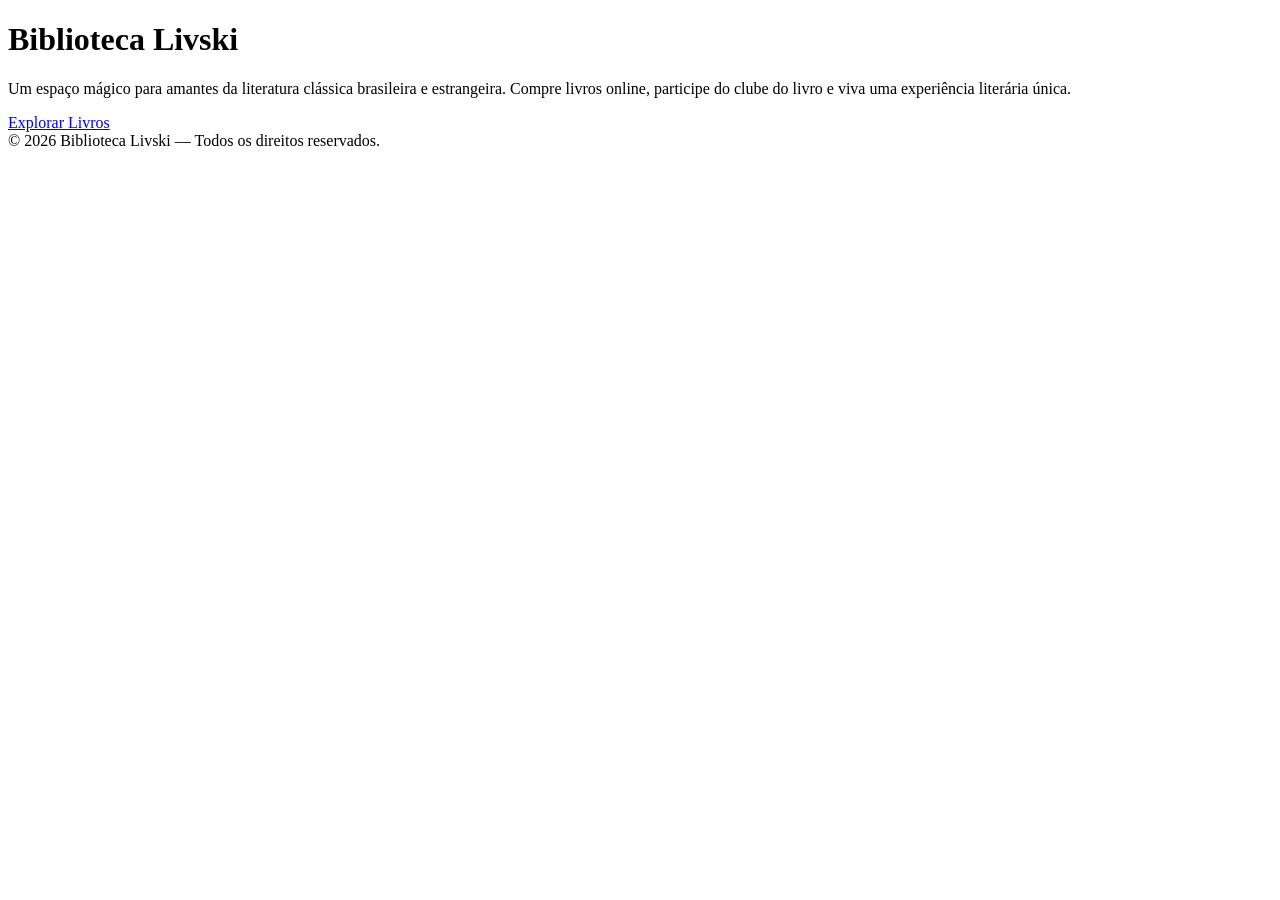
==== commit f0022c5f: "Update index.html" ====
--- a/index.html
+++ b/index.html
@@ -1,1490 +1,47 @@
 <!DOCTYPE html>
 <html lang="pt-BR">
+
 <head>
-<meta charset="UTF-8">
-<meta name="viewport" content="width=device-width, initial-scale=1.0">
+    <meta charset="UTF-8">
+    <meta name="viewport" content="width=device-width, initial-scale=1.0">
 
-<title>Biblioteca Livski</title>
+    <title>Biblioteca Livski</title>
 
-<link href="https://fonts.googleapis.com/css2?family=Cinzel:wght@500;700&family=Poppins:wght@300;400;500;600&display=swap" rel="stylesheet">
+    <link href="https://fonts.googleapis.com/css2?family=Cinzel:wght@500;700&family=Poppins:wght@300;400;500;600&display=swap" rel="stylesheet">
 
-<style>
-
-*{
-    margin:0;
-    padding:0;
-    box-sizing:border-box;
-}
-
-html{
-    scroll-behavior:smooth;
-}
-
-body{
-    font-family:'Poppins',sans-serif;
-    background:#f5f1ea;
-    color:#222;
-    overflow-x:hidden;
-}
-
-/* =========================
-   LOADER
-========================= */
-
-.loader{
-    position:fixed;
-    width:100%;
-    height:100vh;
-    background:#111;
-    display:flex;
-    justify-content:center;
-    align-items:center;
-    z-index:9999;
-    animation:sumir 3s forwards;
-}
-
-.loader h1{
-    color:#fff;
-    font-size:3rem;
-    letter-spacing:4px;
-    font-family:'Cinzel',serif;
-    animation:aparecer 2s ease;
-}
-
-@keyframes aparecer{
-
-    from{
-        opacity:0;
-        transform:scale(0.7);
-    }
-
-    to{
-        opacity:1;
-        transform:scale(1);
-    }
-
-}
-
-@keyframes sumir{
-
-    0%,85%{
-        opacity:1;
-    }
-
-    100%{
-        opacity:0;
-        visibility:hidden;
-    }
-
-}
-
-/* =========================
-   HEADER
-========================= */
-
-header{
-
-    background:
-    linear-gradient(
-        rgba(0,0,0,0.6),
-        rgba(0,0,0,0.6)
-    ),
-    url('https://images.unsplash.com/photo-1507842217343-583bb7270b66?q=80&w=1600');
-
-    background-size:cover;
-    background-position:center;
-
-    height:100vh;
-
-    display:flex;
-    flex-direction:column;
-    justify-content:center;
-    align-items:center;
-
-    text-align:center;
-
-    color:white;
-
-    padding:20px;
-
-}
-
-header h1{
-
-    font-size:5rem;
-
-    font-family:'Cinzel',serif;
-
-    margin-bottom:20px;
-
-}
-
-header p{
-
-    max-width:700px;
-
-    font-size:1.2rem;
-
-    margin-bottom:30px;
-
-}
-
-/* =========================
-   BOTÕES
-========================= */
-
-.btn{
-
-    display:inline-block;
-
-    padding:14px 30px;
-
-    border:none;
-
-    background:#c59b5f;
-
-    color:white;
-
-    border-radius:30px;
-
-    font-size:1rem;
-
-    cursor:pointer;
-
-    transition:0.3s;
-
-    text-decoration:none;
-
-}
-
-.btn:hover{
-
-    background:#a67c43;
-
-    transform:scale(1.05);
-
-}
-
-/* =========================
-   NAV
-========================= */
-
-nav{
-
-    position:sticky;
-
-    top:0;
-
-    background:#1b1b1b;
-
-    padding:15px;
-
-    z-index:1000;
-
-}
-
-nav ul{
-
-    display:flex;
-
-    justify-content:center;
-
-    gap:30px;
-
-    list-style:none;
-
-    flex-wrap:wrap;
-
-}
-
-nav a{
-
-    color:white;
-
-    text-decoration:none;
-
-    transition:0.3s;
-
-}
-
-nav a:hover{
-
-    color:#c59b5f;
-
-}
-
-/* =========================
-   SEÇÕES
-========================= */
-
-section{
-
-    padding:80px 10%;
-
-}
-
-.section-title{
-
-    text-align:center;
-
-    font-size:2.8rem;
-
-    margin-bottom:50px;
-
-    font-family:'Cinzel',serif;
-
-    color:#3a2d1f;
-
-}
-
-/* =========================
-   SOBRE
-========================= */
-
-.sobre{
-
-    display:grid;
-
-    grid-template-columns:1fr 1fr;
-
-    gap:50px;
-
-    align-items:center;
-
-}
-
-.sobre img{
-
-    width:100%;
-
-    border-radius:20px;
-
-    box-shadow:0 10px 25px rgba(0,0,0,0.2);
-
-}
-
-.sobre p{
-
-    line-height:1.8;
-
-    font-size:1.1rem;
-
-}
-
-/* =========================
-   ATRAÇÕES
-========================= */
-
-.cards{
-
-    display:grid;
-
-    grid-template-columns:
-    repeat(auto-fit,minmax(250px,1fr));
-
-    gap:30px;
-
-}
-
-.card{
-
-    background:white;
-
-    border-radius:20px;
-
-    overflow:hidden;
-
-    box-shadow:
-    0 10px 20px rgba(0,0,0,0.1);
-
-    transition:0.4s;
-
-}
-
-.card:hover{
-
-    transform:translateY(-10px);
-
-}
-
-.card img{
-
-    width:100%;
-
-    height:220px;
-
-    object-fit:cover;
-
-}
-
-.card-content{
-
-    padding:20px;
-
-}
-
-.card-content h3{
-
-    margin-bottom:10px;
-
-}
-
-/* =========================
-   CATÁLOGO
-========================= */
-
-.catalogo{
-
-    display:grid;
-
-    grid-template-columns:
-    repeat(auto-fit,minmax(220px,1fr));
-
-    gap:30px;
-
-}
-
-.livro{
-
-    background:white;
-
-    border-radius:15px;
-
-    overflow:hidden;
-
-    box-shadow:
-    0 5px 15px rgba(0,0,0,0.1);
-
-    transition:0.3s;
-
-}
-
-.livro:hover{
-
-    transform:scale(1.03);
-
-}
-
-.livro img{
-
-    width:100%;
-
-    height:320px;
-
-    object-fit:cover;
-
-}
-
-.livro-info{
-
-    padding:20px;
-
-}
-
-.preco{
-
-    color:#2d7a32;
-
-    font-size:1.3rem;
-
-    margin:10px 0;
-
-    font-weight:bold;
-
-}
-
-/* =========================
-   FAQ
-========================= */
-
-.faq{
-
-    max-width:900px;
-
-    margin:auto;
-
-}
-
-.faq-item{
-
-    background:white;
-
-    margin-bottom:15px;
-
-    border-radius:12px;
-
-    overflow:hidden;
-
-    box-shadow:
-    0 5px 15px rgba(0,0,0,0.08);
-
-}
-
-.faq-question{
-
-    width:100%;
-
-    border:none;
-
-    background:white;
-
-    padding:20px;
-
-    text-align:left;
-
-    font-family:'Poppins',sans-serif;
-
-    font-size:1.05rem;
-
-    font-weight:600;
-
-    cursor:pointer;
-
-    color:#3a2d1f;
-
-}
-
-.faq-question:hover{
-
-    background:#f3eadc;
-
-}
-
-.faq-answer{
-
-    display:none;
-
-    padding:0 20px 20px;
-
-    line-height:1.7;
-
-    color:#555;
-
-}
-
-.faq-answer.ativo{
-
-    display:block;
-
-}
-
-/* =========================
-   SAC
-========================= */
-
-.sac{
-
-    max-width:800px;
-
-    margin:auto;
-
-    background:white;
-
-    padding:40px;
-
-    border-radius:20px;
-
-    box-shadow:
-    0 10px 25px rgba(0,0,0,0.1);
-
-}
-
-.sac p{
-
-    line-height:1.7;
-
-    margin-bottom:20px;
-
-    color:#555;
-
-}
-
-.sac form{
-
-    display:flex;
-
-    flex-direction:column;
-
-    gap:15px;
-
-}
-
-.sac input,
-.sac textarea{
-
-    width:100%;
-
-    padding:15px;
-
-    border:1px solid #ddd;
-
-    border-radius:10px;
-
-    font-family:'Poppins',sans-serif;
-
-    outline:none;
-
-}
-
-.sac textarea{
-
-    min-height:130px;
-
-    resize:vertical;
-
-}
-
-.sac input:focus,
-.sac textarea:focus{
-
-    border-color:#c59b5f;
-
-}
-
-/* =========================
-   CONTATO
-========================= */
-
-.contato{
-
-    background:#2b2118;
-
-    color:white;
-
-    border-radius:20px;
-
-    padding:50px;
-
-    text-align:center;
-
-}
-
-.contato p{
-
-    margin:10px 0;
-
-    font-size:1.1rem;
-
-}
-
-/* =========================
-   CARRINHO FLUTUANTE
-========================= */
-
-.carrinho-flutuante{
-
-    position:fixed;
-
-    right:25px;
-
-    bottom:25px;
-
-    width:65px;
-
-    height:65px;
-
-    background:#c59b5f;
-
-    border-radius:50%;
-
-    display:flex;
-
-    justify-content:center;
-
-    align-items:center;
-
-    text-decoration:none;
-
-    color:white;
-
-    font-size:30px;
-
-    box-shadow:
-    0 5px 20px rgba(0,0,0,0.3);
-
-    z-index:5000;
-
-    transition:0.3s;
-
-}
-
-.carrinho-flutuante:hover{
-
-    background:#a67c43;
-
-    transform:scale(1.1);
-
-}
-
-.contador{
-
-    position:absolute;
-
-    top:-5px;
-
-    right:-5px;
-
-    width:25px;
-
-    height:25px;
-
-    background:#b52b2b;
-
-    border-radius:50%;
-
-    display:flex;
-
-    justify-content:center;
-
-    align-items:center;
-
-    font-size:13px;
-
-    font-weight:bold;
-
-}
-
-/* =========================
-   FOOTER
-========================= */
-
-footer{
-
-    background:#111;
-
-    color:#aaa;
-
-    text-align:center;
-
-    padding:20px;
-
-    margin-top:50px;
-
-}
-
-/* =========================
-   RESPONSIVO
-========================= */
-
-@media(max-width:900px){
-
-    header h1{
-
-        font-size:3rem;
-
-    }
-
-    .sobre{
-
-        grid-template-columns:1fr;
-
-    }
-
-}
-
-@media(max-width:600px){
-
-    section{
-
-        padding:60px 5%;
-
-    }
-
-    .section-title{
-
-        font-size:2.2rem;
-
-    }
-
-    .sac{
-
-        padding:25px;
-
-    }
-
-}
-
-</style>
+    <link rel="stylesheet" href="style.css">
 </head>
 
 <body>
 
-<!-- LOADER -->
+<!-- TELA INICIAL -->
 
-<div class="loader">
+<header class="inicio">
 
-    <h1>Biblioteca Livski</h1>
+    <div class="inicio-conteudo">
 
-</div>
+        <h1>
+            Biblioteca Livski
+        </h1>
 
+        <p>
+            Um espaço mágico para amantes da literatura clássica brasileira e estrangeira.
+            Compre livros online, participe do clube do livro e viva uma experiência literária única.
+        </p>
 
-<!-- HEADER -->
+        <a href="sobre.html" class="btn">
+            Explorar Livros
+        </a>
 
-<header>
-
-    <h1>Biblioteca Livski</h1>
-
-    <p>
-
-        Um espaço mágico para amantes da literatura clássica brasileira e estrangeira.
-
-        Compre livros online, participe do clube do livro e viva uma experiência literária única.
-
-    </p>
-
-    <a href="#catalogo" class="btn">
-        Explorar Livros
-    </a>
+    </div>
 
 </header>
 
 
-<!-- MENU -->
-
-<nav>
-
-    <ul>
-
-        <li>
-            <a href="#sobre">Sobre</a>
-        </li>
-
-        <li>
-            <a href="#atracoes">Atrações</a>
-        </li>
-
-        <li>
-            <a href="#catalogo">Catálogo</a>
-        </li>
-
-        <li>
-            <a href="#faq">FAQ</a>
-        </li>
-
-        <li>
-            <a href="#sac">SAC</a>
-        </li>
-
-        <li>
-            <a href="#contato">Contato</a>
-        </li>
-
-    </ul>
-
-</nav>
-
-
-<!-- SOBRE -->
-
-<section id="sobre">
-
-    <h2 class="section-title">
-        Nossa Biblioteca
-    </h2>
-
-    <div class="sobre">
-
-        <img src="https://images.unsplash.com/photo-1507842217343-583bb7270b66?q=80&w=1200">
-
-        <div>
-
-            <p>
-
-                A Biblioteca Livski nasceu com o sonho de tornar a literatura clássica acessível para todos.
-
-                Aqui você encontra obras de Fiódor Dostoiévski, Clarice Lispector, Machado de Assis,
-
-                Jorge Amado, Liev Tolstói e muitos outros autores consagrados.
-
-            </p>
-
-            <br>
-
-            <p>
-
-                Nosso diferencial está nos preços acessíveis, no ambiente aconchegante e nas experiências
-
-                culturais que oferecemos aos leitores.
-
-                (Trabalho escolar sem fins comerciais)
-
-            </p>
-
-        </div>
-
-    </div>
-
-</section>
-
-
-<!-- ATRAÇÕES -->
-
-<section id="atracoes">
-
-    <h2 class="section-title">
-        Atrações da Biblioteca
-    </h2>
-
-    <div class="cards">
-
-
-        <div class="card">
-
-            <img src="https://images.unsplash.com/photo-1554118811-1e0d58224f24?q=80&w=1200">
-
-            <div class="card-content">
-
-                <h3>
-                    Lanchonete Literária
-                </h3>
-
-                <p>
-
-                    Cafés especiais, doces artesanais e um ambiente tranquilo para leitura.
-
-                </p>
-
-            </div>
-
-        </div>
-
-
-        <div class="card">
-
-            <img src="https://images.unsplash.com/photo-1524995997946-a1c2e315a42f?q=80&w=1200">
-
-            <div class="card-content">
-
-                <h3>
-                    Mesas para Leitura
-                </h3>
-
-                <p>
-
-                    Espaços silenciosos e confortáveis para estudar ou aproveitar um bom livro.
-
-                </p>
-
-            </div>
-
-        </div>
-
-
-        <div class="card">
-
-            <img src="https://images.unsplash.com/photo-1497366754035-f200968a6e72?q=80&w=1200">
-
-            <div class="card-content">
-
-                <h3>
-                    Mesas Privadas
-                </h3>
-
-                <p>
-
-                    Salas privativas com serviço de mesa, tomadas, internet e reservas por hora.
-
-                </p>
-
-            </div>
-
-        </div>
-
-
-        <div class="card">
-
-            <img src="https://images.unsplash.com/photo-1512820790803-83ca734da794?q=80&w=1200">
-
-            <div class="card-content">
-
-                <h3>
-                    Clube do Livro
-                </h3>
-
-                <p>
-
-                    Discussões literárias semanais, encontros culturais e debates sobre clássicos.
-
-                </p>
-
-            </div>
-
-        </div>
-
-
-    </div>
-
-</section>
-
-
-<!-- CATÁLOGO -->
-
-<section id="catalogo">
-
-    <h2 class="section-title">
-        Mini Catálogo
-    </h2>
-
-    <div class="catalogo">
-
-
-        <!-- LIVRO 1 -->
-
-        <div class="livro">
-
-            <img src="imagens/crime e castigo.jpg">
-
-            <div class="livro-info">
-
-                <h3>
-                    Crime e Castigo
-                </h3>
-
-                <p>
-                    Fiódor Dostoiévski
-                </p>
-
-                <div class="preco">
-                    R$ 34,90
-                </div>
-
-                <button
-                    class="btn comprar"
-                    data-nome="Crime e Castigo"
-                    data-autor="Fiódor Dostoiévski"
-                    data-preco="34.90"
-                    data-imagem="imagens/crime e castigo.jpg">
-
-                    Comprar
-
-                </button>
-
-            </div>
-
-        </div>
-
-
-        <!-- LIVRO 2 -->
-
-        <div class="livro">
-
-            <img src="imagens/a hora da estrela.jpg">
-
-            <div class="livro-info">
-
-                <h3>
-                    A Hora da Estrela
-                </h3>
-
-                <p>
-                    Clarice Lispector
-                </p>
-
-                <div class="preco">
-                    R$ 24,90
-                </div>
-
-                <button
-                    class="btn comprar"
-                    data-nome="A Hora da Estrela"
-                    data-autor="Clarice Lispector"
-                    data-preco="24.90"
-                    data-imagem="imagens/a hora da estrela.jpg">
-
-                    Comprar
-
-                </button>
-
-            </div>
-
-        </div>
-
-
-        <!-- LIVRO 3 -->
-
-        <div class="livro">
-
-            <img src="imagens/dom casmurro.jpg">
-
-            <div class="livro-info">
-
-                <h3>
-                    Dom Casmurro
-                </h3>
-
-                <p>
-                    Machado de Assis
-                </p>
-
-                <div class="preco">
-                    R$ 19,90
-                </div>
-
-                <button
-                    class="btn comprar"
-                    data-nome="Dom Casmurro"
-                    data-autor="Machado de Assis"
-                    data-preco="19.90"
-                    data-imagem="imagens/dom casmurro.jpg">
-
-                    Comprar
-
-                </button>
-
-            </div>
-
-        </div>
-
-
-        <!-- LIVRO 4 -->
-
-        <div class="livro">
-
-            <img src="imagens/oração para desaparecer.jpg">
-
-            <div class="livro-info">
-
-                <h3>
-                    Oração para desaparecer
-                </h3>
-
-                <p>
-                    Socorro Acioli
-                </p>
-
-                <div class="preco">
-                    R$ 34,90
-                </div>
-
-                <button
-                    class="btn comprar"
-                    data-nome="Oração para desaparecer"
-                    data-autor="Socorro Acioli"
-                    data-preco="34.90"
-                    data-imagem="imagens/oração para desaparecer.jpg">
-
-                    Comprar
-
-                </button>
-
-            </div>
-
-        </div>
-
-
-        <!-- LIVRO 5 -->
-
-        <div class="livro">
-
-            <img src="imagens/guerra e paz.jpg">
-
-            <div class="livro-info">
-
-                <h3>
-                    Guerra e Paz
-                </h3>
-
-                <p>
-                    Liev Tolstói
-                </p>
-
-                <div class="preco">
-                    R$ 44,90
-                </div>
-
-                <button
-                    class="btn comprar"
-                    data-nome="Guerra e Paz"
-                    data-autor="Liev Tolstói"
-                    data-preco="44.90"
-                    data-imagem="imagens/guerra e paz.jpg">
-
-                    Comprar
-
-                </button>
-
-            </div>
-
-        </div>
-
-
-        <!-- LIVRO 6 -->
-
-        <div class="livro">
-
-            <img src="imagens/capitães da areia.png">
-
-            <div class="livro-info">
-
-                <h3>
-                    Capitães da Areia
-                </h3>
-
-                <p>
-                    Jorge Amado
-                </p>
-
-                <div class="preco">
-                    R$ 28,90
-                </div>
-
-                <button
-                    class="btn comprar"
-                    data-nome="Capitães da Areia"
-                    data-autor="Jorge Amado"
-                    data-preco="28.90"
-                    data-imagem="imagens/capitães da areia.png">
-
-                    Comprar
-
-                </button>
-
-            </div>
-
-        </div>
-
-
-    </div>
-
-</section>
-
-
-<!-- FAQ -->
-
-<section id="faq">
-
-    <h2 class="section-title">
-        Perguntas Frequentes
-    </h2>
-
-    <div class="faq">
-
-
-        <div class="faq-item">
-
-            <button class="faq-question">
-                Como posso comprar um livro?
-            </button>
-
-            <div class="faq-answer">
-
-                Escolha um livro no catálogo e clique no botão "Comprar".
-                O livro será automaticamente colocado no seu carrinho.
-
-            </div>
-
-        </div>
-
-
-        <div class="faq-item">
-
-            <button class="faq-question">
-                Posso alterar a quantidade de livros?
-            </button>
-
-            <div class="faq-answer">
-
-                Sim. No carrinho você pode aumentar ou diminuir a quantidade
-                de cada livro usando os botões + e -.
-
-            </div>
-
-        </div>
-
-
-        <div class="faq-item">
-
-            <button class="faq-question">
-                Como funciona o pagamento?
-            </button>
-
-            <div class="faq-answer">
-
-                Após revisar seu carrinho, clique em "Finalizar Compra".
-                Você será direcionado para uma página de pagamento demonstrativa.
-
-            </div>
-
-        </div>
-
-
-        <div class="faq-item">
-
-            <button class="faq-question">
-                A Biblioteca Livski realiza entregas?
-            </button>
-
-            <div class="faq-answer">
-
-                Neste projeto escolar, a entrega é apenas uma representação
-                fictícia de como funcionaria uma loja de livros.
-
-            </div>
-
-        </div>
-
-
-        <div class="faq-item">
-
-            <button class="faq-question">
-                Posso participar do Clube do Livro?
-            </button>
-
-            <div class="faq-answer">
-
-                Sim. O Clube do Livro promove encontros, discussões literárias
-                e debates sobre diferentes obras.
-
-            </div>
-
-        </div>
-
-
-    </div>
-
-</section>
-
-
-<!-- SAC -->
-
-<section id="sac">
-
-    <h2 class="section-title">
-        Serviço de Atendimento ao Cliente
-    </h2>
-
-    <div class="sac">
-
-        <p>
-
-            Precisa de ajuda? Entre em contato com o nosso SAC.
-            Preencha o formulário abaixo e envie sua mensagem.
-
-        </p>
-
-        <form id="formSAC">
-
-            <input
-                type="text"
-                placeholder="Seu nome"
-                required
-            >
-
-            <input
-                type="email"
-                placeholder="Seu e-mail"
-                required
-            >
-
-            <textarea
-                placeholder="Digite sua mensagem"
-                required
-            ></textarea>
-
-            <button
-                type="submit"
-                class="btn">
-
-                Enviar mensagem
-
-            </button>
-
-        </form>
-
-    </div>
-
-</section>
-
-
-<!-- CONTATO -->
-
-<section id="contato">
-
-    <div class="contato">
-
-        <h2
-            class="section-title"
-            style="color:white;">
-
-            Contato
-
-        </h2>
-
-        <p>
-            📍 Rua das Letras, 245 - Centro
-        </p>
-
-        <p>
-            📞 (12) 99999-9999
-        </p>
-
-        <p>
-            📧 contato@bibliotecalivski.com
-        </p>
-
-        <p>
-            🕒 Segunda à Sábado — 08h às 22h
-        </p>
-
-    </div>
-
-</section>
-
-
-<!-- CARRINHO FLUTUANTE -->
-
-<a
-    href="carrinho.html"
-    target="_blank"
-    class="carrinho-flutuante"
-    title="Abrir carrinho">
-
-    🛒
-
-    <span
-        class="contador"
-        id="contadorCarrinho">
-
-        0
-
-    </span>
-
-</a>
-
-
-<!-- FOOTER -->
-
 <footer>
-
     © 2026 Biblioteca Livski — Todos os direitos reservados.
-
 </footer>
 
 
-<script>
-
-/* =========================
-   CARRINHO
-========================= */
-
-let carrinho = JSON.parse(
-    localStorage.getItem("carrinhoLivski")
-) || [];
-
-
-/* ATUALIZAR CONTADOR */
-
-function atualizarContador(){
-
-    let total = 0;
-
-    carrinho.forEach(function(livro){
-
-        total += livro.quantidade;
-
-    });
-
-    document.getElementById(
-        "contadorCarrinho"
-    ).textContent = total;
-
-}
-
-
-/* ADICIONAR LIVRO */
-
-document.querySelectorAll(".comprar").forEach(function(botao){
-
-    botao.addEventListener("click",function(){
-
-        const nome = botao.dataset.nome;
-        const autor = botao.dataset.autor;
-        const preco = parseFloat(botao.dataset.preco);
-        const imagem = botao.dataset.imagem;
-
-
-        const livroExistente = carrinho.find(
-            livro => livro.nome === nome
-        );
-
-
-        if(livroExistente){
-
-            livroExistente.quantidade++;
-
-        }else{
-
-            carrinho.push({
-
-                nome:nome,
-
-                autor:autor,
-
-                preco:preco,
-
-                imagem:imagem,
-
-                quantidade:1
-
-            });
-
-        }
-
-
-        localStorage.setItem(
-            "carrinhoLivski",
-            JSON.stringify(carrinho)
-        );
-
-
-        atualizarContador();
-
-    });
-
-});
-
-
-/* =========================
-   FAQ
-========================= */
-
-document.querySelectorAll(".faq-question").forEach(function(pergunta){
-
-    pergunta.addEventListener("click",function(){
-
-        const resposta =
-            pergunta.nextElementSibling;
-
-        resposta.classList.toggle("ativo");
-
-    });
-
-});
-
-
-/* =========================
-   SAC
-========================= */
-
-document.getElementById("formSAC")
-.addEventListener("submit",function(event){
-
-    event.preventDefault();
-
-    alert(
-        "Mensagem enviada com sucesso! Obrigado por entrar em contato com a Biblioteca Livski."
-    );
-
-    this.reset();
-
-});
-
-
-/* CONTADOR INICIAL */
-
-atualizarContador();
-
-</script>
-
 </body>
 </html>
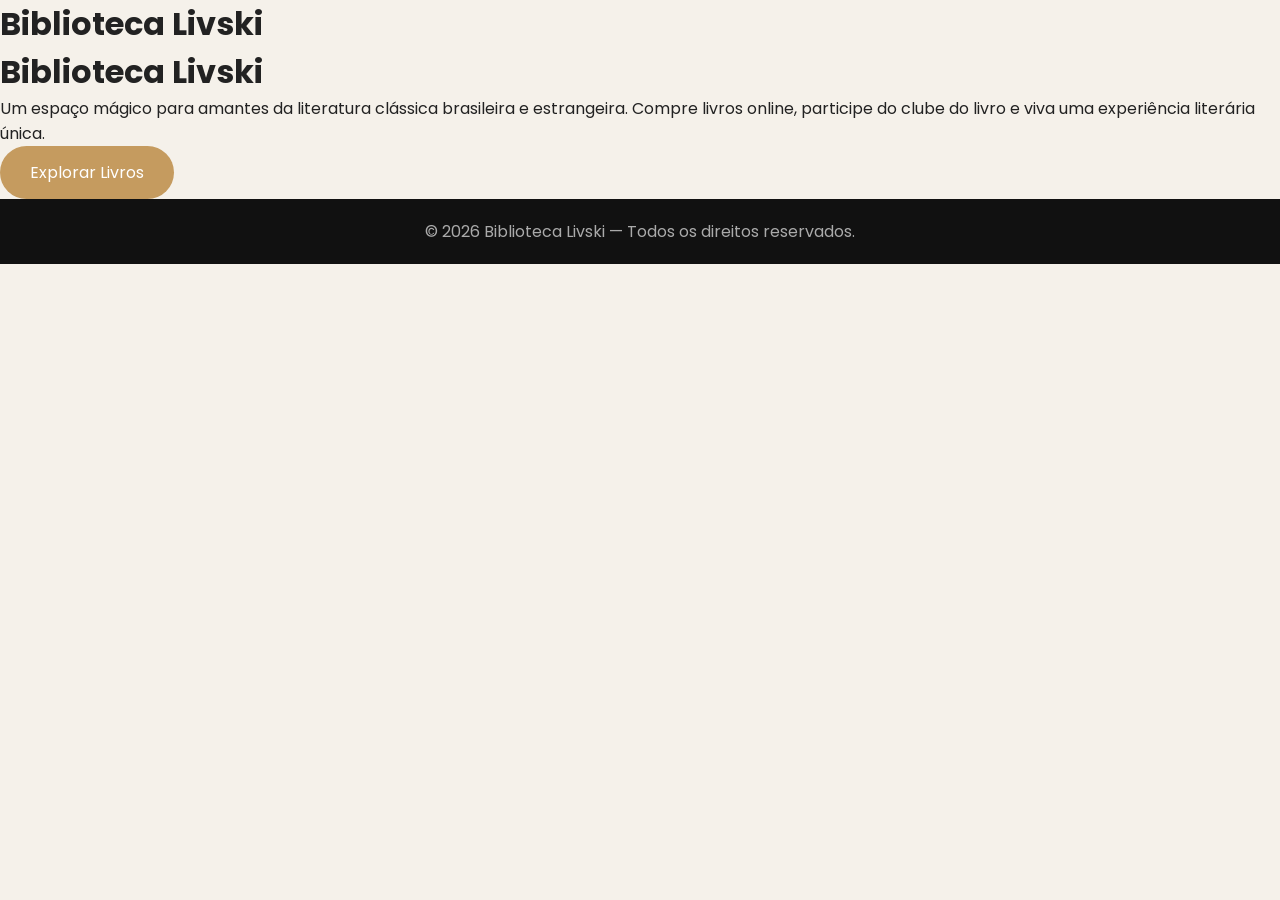
==== commit a0d7567f: "Update index.html" ====
--- a/index.html
+++ b/index.html
@@ -2,46 +2,76 @@
 <html lang="pt-BR">
 
 <head>
-    <meta charset="UTF-8">
-    <meta name="viewport" content="width=device-width, initial-scale=1.0">
 
-    <title>Biblioteca Livski</title>
+<meta charset="UTF-8">
 
-    <link href="https://fonts.googleapis.com/css2?family=Cinzel:wght@500;700&family=Poppins:wght@300;400;500;600&display=swap" rel="stylesheet">
+<meta name="viewport" content="width=device-width, initial-scale=1.0">
 
-    <link rel="stylesheet" href="style.css">
+<title>Biblioteca Livski</title>
+
+<link href="https://fonts.googleapis.com/css2?family=Cinzel:wght@500;700&family=Poppins:wght@300;400;500;600&display=swap" rel="stylesheet">
+
+<link rel="stylesheet" href="style.css">
+
 </head>
 
-<body>
+<body class="pagina-inicial">
 
-<!-- TELA INICIAL -->
 
-<header class="inicio">
+<!-- =========================
+     LOADER
+========================= -->
 
-    <div class="inicio-conteudo">
+<div class="loader">
 
-        <h1>
-            Biblioteca Livski
-        </h1>
+    <h1>
+        Biblioteca Livski
+    </h1>
 
-        <p>
-            Um espaço mágico para amantes da literatura clássica brasileira e estrangeira.
-            Compre livros online, participe do clube do livro e viva uma experiência literária única.
-        </p>
+</div>
 
-        <a href="sobre.html" class="btn">
-            Explorar Livros
-        </a>
 
-    </div>
+<!-- =========================
+     INÍCIO
+========================= -->
+
+<header class="hero">
+
+    <h1>
+        Biblioteca Livski
+    </h1>
+
+    <p>
+
+        Um espaço mágico para amantes da literatura clássica brasileira e estrangeira.
+
+        Compre livros online, participe do clube do livro e viva uma experiência literária única.
+
+    </p>
+
+
+    <a
+        href="sobre.html"
+        class="btn">
+
+        Explorar Livros
+
+    </a>
 
 </header>
 
 
+<!-- =========================
+     RODAPÉ
+========================= -->
+
 <footer>
+
     © 2026 Biblioteca Livski — Todos os direitos reservados.
+
 </footer>
 
 
 </body>
+
 </html>
--- a/style.css
+++ b/style.css
@@ -0,0 +1,819 @@
+* {
+    margin: 0;
+    padding: 0;
+    box-sizing: border-box;
+}
+
+
+html {
+    scroll-behavior: smooth;
+}
+
+
+body {
+    font-family: 'Poppins', sans-serif;
+    background: #f5f1ea;
+    color: #222;
+    overflow-x: hidden;
+}
+
+
+/* =========================
+   INÍCIO
+========================= */
+
+.inicio {
+
+    min-height: 100vh;
+
+    background:
+        linear-gradient(
+            rgba(0,0,0,0.65),
+            rgba(0,0,0,0.65)
+        ),
+        url('https://images.unsplash.com/photo-1507842217343-583bb7270b66?q=80&w=1600');
+
+    background-size: cover;
+
+    background-position: center;
+
+    display: flex;
+
+    justify-content: center;
+
+    align-items: center;
+
+    text-align: center;
+
+    color: white;
+
+    padding: 30px;
+
+}
+
+
+.inicio-conteudo {
+
+    max-width: 800px;
+
+}
+
+
+.inicio h1 {
+
+    font-family: 'Cinzel', serif;
+
+    font-size: 5rem;
+
+    margin-bottom: 25px;
+
+    letter-spacing: 2px;
+
+}
+
+
+.inicio p {
+
+    font-size: 1.2rem;
+
+    line-height: 1.8;
+
+    margin-bottom: 35px;
+
+}
+
+
+/* =========================
+   BOTÃO
+========================= */
+
+.btn {
+
+    display: inline-block;
+
+    padding: 14px 30px;
+
+    border: none;
+
+    background: #c59b5f;
+
+    color: white;
+
+    border-radius: 30px;
+
+    font-size: 1rem;
+
+    cursor: pointer;
+
+    transition: 0.3s;
+
+    text-decoration: none;
+
+    font-family: 'Poppins', sans-serif;
+
+}
+
+
+.btn:hover {
+
+    background: #a67c43;
+
+    transform: scale(1.05);
+
+}
+
+
+/* =========================
+   MENU 3 BARRINHAS
+========================= */
+
+.menu-container {
+
+    position: fixed;
+
+    top: 20px;
+
+    right: 25px;
+
+    z-index: 9999;
+
+}
+
+
+/* BOTÃO */
+
+.menu-btn {
+
+    width: 55px;
+
+    height: 55px;
+
+    border: none;
+
+    border-radius: 50%;
+
+    background: #c59b5f;
+
+    color: white;
+
+    font-size: 30px;
+
+    cursor: pointer;
+
+    box-shadow:
+        0 5px 20px rgba(0,0,0,0.25);
+
+    transition: 0.3s;
+
+}
+
+
+.menu-btn:hover {
+
+    background: #a67c43;
+
+    transform: scale(1.08);
+
+}
+
+
+/* MENU LATERAL */
+
+.menu-lateral {
+
+    position: fixed;
+
+    top: 0;
+
+    right: -300px;
+
+    width: 280px;
+
+    height: 100vh;
+
+    background: #1b1b1b;
+
+    padding: 100px 30px 30px;
+
+    display: flex;
+
+    flex-direction: column;
+
+    gap: 10px;
+
+    box-shadow:
+        -5px 0 20px rgba(0,0,0,0.3);
+
+    transition: right 0.4s ease;
+
+}
+
+
+/* MENU ABERTO */
+
+.menu-lateral.aberto {
+
+    right: 0;
+
+}
+
+
+/* TÍTULO DO MENU */
+
+.menu-titulo {
+
+    color: #c59b5f;
+
+    font-family: 'Cinzel', serif;
+
+    font-size: 1.4rem;
+
+    margin-bottom: 25px;
+
+}
+
+
+/* LINKS */
+
+.menu-lateral a {
+
+    color: white;
+
+    text-decoration: none;
+
+    padding: 15px;
+
+    border-radius: 10px;
+
+    font-size: 1.05rem;
+
+    transition: 0.3s;
+
+}
+
+
+.menu-lateral a:hover {
+
+    background: #c59b5f;
+
+    transform: translateX(5px);
+
+}
+
+
+/* =========================
+   SEÇÕES
+========================= */
+
+section {
+
+    padding: 100px 10%;
+
+    min-height: 70vh;
+
+}
+
+
+.section-title {
+
+    text-align: center;
+
+    font-size: 2.8rem;
+
+    margin-bottom: 50px;
+
+    font-family: 'Cinzel', serif;
+
+    color: #3a2d1f;
+
+}
+
+
+/* =========================
+   SOBRE
+========================= */
+
+.sobre {
+
+    display: grid;
+
+    grid-template-columns: 1fr 1fr;
+
+    gap: 50px;
+
+    align-items: center;
+
+}
+
+
+.sobre img {
+
+    width: 100%;
+
+    border-radius: 20px;
+
+    box-shadow:
+        0 10px 25px rgba(0,0,0,0.2);
+
+}
+
+
+.sobre p {
+
+    line-height: 1.8;
+
+    font-size: 1.1rem;
+
+}
+
+
+/* =========================
+   ATRAÇÕES
+========================= */
+
+.cards {
+
+    display: grid;
+
+    grid-template-columns:
+        repeat(auto-fit, minmax(250px, 1fr));
+
+    gap: 30px;
+
+}
+
+
+.card {
+
+    background: white;
+
+    border-radius: 20px;
+
+    overflow: hidden;
+
+    box-shadow:
+        0 10px 20px rgba(0,0,0,0.1);
+
+    transition: 0.4s;
+
+}
+
+
+.card:hover {
+
+    transform: translateY(-10px);
+
+}
+
+
+.card img {
+
+    width: 100%;
+
+    height: 220px;
+
+    object-fit: cover;
+
+}
+
+
+.card-content {
+
+    padding: 20px;
+
+}
+
+
+.card-content h3 {
+
+    margin-bottom: 10px;
+
+    color: #3a2d1f;
+
+}
+
+
+/* =========================
+   CATÁLOGO
+========================= */
+
+.catalogo {
+
+    display: grid;
+
+    grid-template-columns:
+        repeat(auto-fit, minmax(220px, 1fr));
+
+    gap: 30px;
+
+}
+
+
+.livro {
+
+    background: white;
+
+    border-radius: 15px;
+
+    overflow: hidden;
+
+    box-shadow:
+        0 5px 15px rgba(0,0,0,0.1);
+
+    transition: 0.3s;
+
+}
+
+
+.livro:hover {
+
+    transform: scale(1.03);
+
+}
+
+
+.livro img {
+
+    width: 100%;
+
+    height: 320px;
+
+    object-fit: cover;
+
+}
+
+
+.livro-info {
+
+    padding: 20px;
+
+}
+
+
+.livro-info h3 {
+
+    color: #3a2d1f;
+
+}
+
+
+.preco {
+
+    color: #2d7a32;
+
+    font-size: 1.3rem;
+
+    margin: 10px 0;
+
+    font-weight: bold;
+
+}
+
+
+/* =========================
+   FAQ
+========================= */
+
+.faq {
+
+    max-width: 900px;
+
+    margin: auto;
+
+}
+
+
+.faq-item {
+
+    background: white;
+
+    margin-bottom: 15px;
+
+    border-radius: 12px;
+
+    overflow: hidden;
+
+    box-shadow:
+        0 5px 15px rgba(0,0,0,0.08);
+
+}
+
+
+.faq-question {
+
+    width: 100%;
+
+    border: none;
+
+    background: white;
+
+    padding: 20px;
+
+    text-align: left;
+
+    font-family: 'Poppins', sans-serif;
+
+    font-size: 1.05rem;
+
+    font-weight: 600;
+
+    cursor: pointer;
+
+    color: #3a2d1f;
+
+}
+
+
+.faq-question:hover {
+
+    background: #f3eadc;
+
+}
+
+
+.faq-answer {
+
+    display: none;
+
+    padding: 0 20px 20px;
+
+    line-height: 1.7;
+
+    color: #555;
+
+}
+
+
+.faq-answer.ativo {
+
+    display: block;
+
+}
+
+
+/* =========================
+   SAC
+========================= */
+
+.sac {
+
+    max-width: 800px;
+
+    margin: auto;
+
+    background: white;
+
+    padding: 40px;
+
+    border-radius: 20px;
+
+    box-shadow:
+        0 10px 25px rgba(0,0,0,0.1);
+
+}
+
+
+.sac p {
+
+    line-height: 1.7;
+
+    margin-bottom: 20px;
+
+    color: #555;
+
+}
+
+
+.sac form {
+
+    display: flex;
+
+    flex-direction: column;
+
+    gap: 15px;
+
+}
+
+
+.sac input,
+.sac textarea {
+
+    width: 100%;
+
+    padding: 15px;
+
+    border: 1px solid #ddd;
+
+    border-radius: 10px;
+
+    font-family: 'Poppins', sans-serif;
+
+    outline: none;
+
+}
+
+
+.sac textarea {
+
+    min-height: 130px;
+
+    resize: vertical;
+
+}
+
+
+.sac input:focus,
+.sac textarea:focus {
+
+    border-color: #c59b5f;
+
+}
+
+
+/* =========================
+   CONTATO
+========================= */
+
+.contato {
+
+    background: #2b2118;
+
+    color: white;
+
+    border-radius: 20px;
+
+    padding: 50px;
+
+    text-align: center;
+
+}
+
+
+.contato p {
+
+    margin: 15px 0;
+
+    font-size: 1.1rem;
+
+}
+
+
+/* =========================
+   CARRINHO FLUTUANTE
+========================= */
+
+.carrinho-flutuante {
+
+    position: fixed;
+
+    right: 25px;
+
+    bottom: 25px;
+
+    width: 65px;
+
+    height: 65px;
+
+    background: #c59b5f;
+
+    border-radius: 50%;
+
+    display: flex;
+
+    justify-content: center;
+
+    align-items: center;
+
+    text-decoration: none;
+
+    color: white;
+
+    font-size: 30px;
+
+    box-shadow:
+        0 5px 20px rgba(0,0,0,0.3);
+
+    z-index: 5000;
+
+    transition: 0.3s;
+
+}
+
+
+.carrinho-flutuante:hover {
+
+    background: #a67c43;
+
+    transform: scale(1.1);
+
+}
+
+
+.contador {
+
+    position: absolute;
+
+    top: -5px;
+
+    right: -5px;
+
+    width: 25px;
+
+    height: 25px;
+
+    background: #b52b2b;
+
+    border-radius: 50%;
+
+    display: flex;
+
+    justify-content: center;
+
+    align-items: center;
+
+    font-size: 13px;
+
+    font-weight: bold;
+
+}
+
+
+/* =========================
+   FOOTER
+========================= */
+
+footer {
+
+    background: #111;
+
+    color: #aaa;
+
+    text-align: center;
+
+    padding: 20px;
+
+}
+
+
+/* =========================
+   RESPONSIVO
+========================= */
+
+@media(max-width: 900px) {
+
+    .inicio h1 {
+
+        font-size: 3.5rem;
+
+    }
+
+    .sobre {
+
+        grid-template-columns: 1fr;
+
+    }
+
+}
+
+
+@media(max-width: 600px) {
+
+    .inicio h1 {
+
+        font-size: 2.5rem;
+
+    }
+
+    .inicio p {
+
+        font-size: 1rem;
+
+    }
+
+    section {
+
+        padding: 70px 5%;
+
+    }
+
+    .section-title {
+
+        font-size: 2.2rem;
+
+    }
+
+    .sac {
+
+        padding: 25px;
+
+    }
+
+    .menu-container {
+
+        right: 15px;
+
+        top: 15px;
+
+    }
+
+}
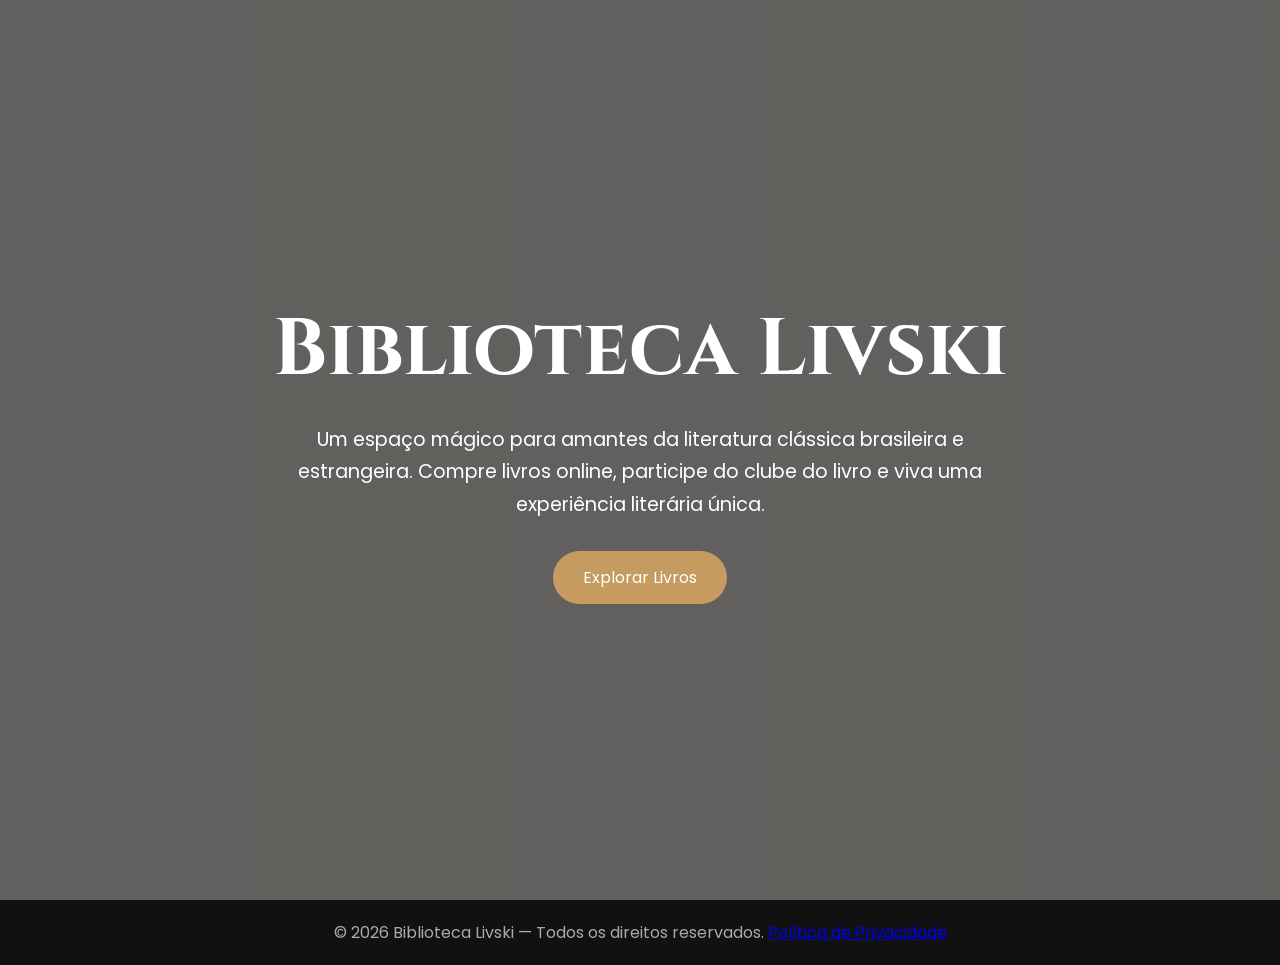
==== commit 9930b0ba: "Update index.html" ====
--- a/index.html
+++ b/index.html
@@ -68,6 +68,7 @@
 <footer>
 
     © 2026 Biblioteca Livski — Todos os direitos reservados.
+     <a href="privacidade.html">Política de Privacidade</a>
 
 </footer>
 
--- a/style.css
+++ b/style.css
@@ -1,290 +1,458 @@
-* {
-    margin: 0;
-    padding: 0;
-    box-sizing: border-box;
-}
-
-
-html {
-    scroll-behavior: smooth;
-}
-
-
-body {
-    font-family: 'Poppins', sans-serif;
-    background: #f5f1ea;
-    color: #222;
-    overflow-x: hidden;
-}
-
-
-/* =========================
-   INÍCIO
-========================= */
-
-.inicio {
-
-    min-height: 100vh;
+*{
+    margin:0;
+    padding:0;
+    box-sizing:border-box;
+}
+
+
+html{
+    scroll-behavior:smooth;
+}
+
+
+body{
+
+    font-family:'Poppins',sans-serif;
+
+    background:#f5f1ea;
+
+    color:#222;
+
+    overflow-x:hidden;
+
+    min-height:100vh;
+
+    display:flex;
+
+    flex-direction:column;
+
+    animation:entradaPagina .5s ease;
+
+}
+
+
+@keyframes entradaPagina{
+
+    from{
+        opacity:0;
+        transform:translateY(10px);
+    }
+
+    to{
+        opacity:1;
+        transform:translateY(0);
+    }
+
+}
+
+
+/* =========================
+   LOADER
+========================= */
+
+.loader{
+
+    position:fixed;
+
+    width:100%;
+
+    height:100vh;
+
+    background:#111;
+
+    display:flex;
+
+    justify-content:center;
+
+    align-items:center;
+
+    z-index:9999;
+
+    animation:sumir 3s forwards;
+
+}
+
+
+.loader h1{
+
+    color:#fff;
+
+    font-size:3rem;
+
+    letter-spacing:4px;
+
+    font-family:'Cinzel',serif;
+
+    animation:aparecer 2s ease;
+
+}
+
+
+@keyframes aparecer{
+
+    from{
+
+        opacity:0;
+
+        transform:scale(0.7);
+
+    }
+
+    to{
+
+        opacity:1;
+
+        transform:scale(1);
+
+    }
+
+}
+
+
+@keyframes sumir{
+
+    0%,85%{
+
+        opacity:1;
+
+    }
+
+    100%{
+
+        opacity:0;
+
+        visibility:hidden;
+
+    }
+
+}
+
+
+/* =========================
+   TELA INICIAL
+========================= */
+
+.pagina-inicial{
+
+    min-height:100vh;
+
+}
+
+
+.hero{
 
     background:
-        linear-gradient(
-            rgba(0,0,0,0.65),
-            rgba(0,0,0,0.65)
-        ),
-        url('https://images.unsplash.com/photo-1507842217343-583bb7270b66?q=80&w=1600');
-
-    background-size: cover;
-
-    background-position: center;
-
-    display: flex;
-
-    justify-content: center;
-
-    align-items: center;
-
-    text-align: center;
-
-    color: white;
-
-    padding: 30px;
-
-}
-
-
-.inicio-conteudo {
-
-    max-width: 800px;
-
-}
-
-
-.inicio h1 {
-
-    font-family: 'Cinzel', serif;
-
-    font-size: 5rem;
-
-    margin-bottom: 25px;
-
-    letter-spacing: 2px;
-
-}
-
-
-.inicio p {
-
-    font-size: 1.2rem;
-
-    line-height: 1.8;
-
-    margin-bottom: 35px;
-
-}
-
-
-/* =========================
-   BOTÃO
-========================= */
-
-.btn {
-
-    display: inline-block;
-
-    padding: 14px 30px;
-
-    border: none;
-
-    background: #c59b5f;
-
-    color: white;
-
-    border-radius: 30px;
-
-    font-size: 1rem;
-
-    cursor: pointer;
-
-    transition: 0.3s;
-
-    text-decoration: none;
-
-    font-family: 'Poppins', sans-serif;
-
-}
-
-
-.btn:hover {
-
-    background: #a67c43;
-
-    transform: scale(1.05);
-
-}
-
-
-/* =========================
-   MENU 3 BARRINHAS
-========================= */
-
-.menu-container {
-
-    position: fixed;
-
-    top: 20px;
-
-    right: 25px;
-
-    z-index: 9999;
-
-}
-
-
-/* BOTÃO */
-
-.menu-btn {
-
-    width: 55px;
-
-    height: 55px;
-
-    border: none;
-
-    border-radius: 50%;
-
-    background: #c59b5f;
-
-    color: white;
-
-    font-size: 30px;
-
-    cursor: pointer;
-
-    box-shadow:
-        0 5px 20px rgba(0,0,0,0.25);
-
-    transition: 0.3s;
-
-}
-
-
-.menu-btn:hover {
-
-    background: #a67c43;
-
-    transform: scale(1.08);
-
-}
-
-
-/* MENU LATERAL */
-
-.menu-lateral {
-
-    position: fixed;
-
-    top: 0;
-
-    right: -300px;
-
-    width: 280px;
-
-    height: 100vh;
-
-    background: #1b1b1b;
-
-    padding: 100px 30px 30px;
-
-    display: flex;
-
-    flex-direction: column;
-
-    gap: 10px;
-
-    box-shadow:
-        -5px 0 20px rgba(0,0,0,0.3);
-
-    transition: right 0.4s ease;
-
-}
-
-
-/* MENU ABERTO */
-
-.menu-lateral.aberto {
-
-    right: 0;
-
-}
-
-
-/* TÍTULO DO MENU */
-
-.menu-titulo {
-
-    color: #c59b5f;
-
-    font-family: 'Cinzel', serif;
-
-    font-size: 1.4rem;
-
-    margin-bottom: 25px;
-
-}
-
-
-/* LINKS */
-
-.menu-lateral a {
-
-    color: white;
-
-    text-decoration: none;
-
-    padding: 15px;
-
-    border-radius: 10px;
-
-    font-size: 1.05rem;
-
-    transition: 0.3s;
-
-}
-
-
-.menu-lateral a:hover {
-
-    background: #c59b5f;
-
-    transform: translateX(5px);
-
-}
-
-
-/* =========================
-   SEÇÕES
-========================= */
-
-section {
-
-    padding: 100px 10%;
-
-    min-height: 70vh;
-
-}
-
-
-.section-title {
-
-    text-align: center;
-
-    font-size: 2.8rem;
-
-    margin-bottom: 50px;
-
-    font-family: 'Cinzel', serif;
-
-    color: #3a2d1f;
+
+    linear-gradient(
+
+        rgba(0,0,0,0.6),
+
+        rgba(0,0,0,0.6)
+
+    ),
+
+    url('https://images.unsplash.com/photo-1507842217343-583bb7270b66?q=80&w=1600');
+
+    background-size:cover;
+
+    background-position:center;
+
+    background-attachment:fixed;
+
+    min-height:100vh;
+
+    display:flex;
+
+    flex-direction:column;
+
+    justify-content:center;
+
+    align-items:center;
+
+    text-align:center;
+
+    color:white;
+
+    padding:20px;
+
+}
+
+
+.hero h1{
+
+    font-size:5rem;
+
+    font-family:'Cinzel',serif;
+
+    margin-bottom:20px;
+
+}
+
+
+.hero p{
+
+    max-width:700px;
+
+    font-size:1.2rem;
+
+    margin-bottom:30px;
+
+    line-height:1.7;
+
+}
+
+
+/* =========================
+   BOTÕES
+========================= */
+
+.btn{
+
+    display:inline-block;
+
+    padding:14px 30px;
+
+    border:none;
+
+    background:#c59b5f;
+
+    color:white;
+
+    border-radius:30px;
+
+    font-size:1rem;
+
+    cursor:pointer;
+
+    transition:0.3s;
+
+    text-decoration:none;
+
+    font-family:'Poppins',sans-serif;
+
+}
+
+
+.btn:hover{
+
+    background:#a67c43;
+
+    transform:scale(1.05);
+
+}
+
+
+/* =========================
+   TOPO DAS PÁGINAS
+========================= */
+
+.topo{
+
+    height:75px;
+
+    background:#1b1b1b;
+
+    display:flex;
+
+    align-items:center;
+
+    justify-content:space-between;
+
+    padding:0 30px;
+
+    position:sticky;
+
+    top:0;
+
+    z-index:1000;
+
+    box-shadow:
+    0 3px 15px rgba(0,0,0,.15);
+
+}
+
+
+.logo{
+
+    color:white;
+
+    text-decoration:none;
+
+    font-family:'Cinzel',serif;
+
+    font-size:1.4rem;
+
+    letter-spacing:1px;
+
+    transition:.3s;
+
+}
+
+
+.logo:hover{
+
+    color:#c59b5f;
+
+}
+
+
+/* =========================
+   MENU
+========================= */
+
+.menu{
+
+    position:relative;
+
+}
+
+
+.menu-btn{
+
+    width:52px;
+
+    height:52px;
+
+    border:none;
+
+    border-radius:50%;
+
+    background:#c59b5f;
+
+    color:white;
+
+    font-size:27px;
+
+    cursor:pointer;
+
+    display:flex;
+
+    justify-content:center;
+
+    align-items:center;
+
+    box-shadow:
+    0 5px 15px rgba(0,0,0,.25);
+
+    transition:.3s;
+
+}
+
+
+.menu-btn:hover{
+
+    background:#a67c43;
+
+    transform:scale(1.05);
+
+}
+
+
+.menu-lateral{
+
+    position:fixed;
+
+    top:0;
+
+    right:-330px;
+
+    width:310px;
+
+    height:100vh;
+
+    background:#1b1b1b;
+
+    padding:110px 30px 30px;
+
+    display:flex;
+
+    flex-direction:column;
+
+    gap:7px;
+
+    box-shadow:
+    -8px 0 30px rgba(0,0,0,.35);
+
+    transition:.4s ease;
+
+}
+
+
+.menu-lateral.aberto{
+
+    right:0;
+
+}
+
+
+.menu-titulo{
+
+    color:#c59b5f;
+
+    font-family:'Cinzel',serif;
+
+    font-size:1.5rem;
+
+    margin-bottom:25px;
+
+}
+
+
+.menu-lateral a{
+
+    color:white;
+
+    text-decoration:none;
+
+    padding:15px;
+
+    border-radius:10px;
+
+    transition:.3s;
+
+}
+
+
+.menu-lateral a:hover{
+
+    color:white;
+
+    background:#c59b5f;
+
+    transform:translateX(5px);
+
+}
+
+
+/* =========================
+   CONTEÚDO
+========================= */
+
+.pagina{
+
+    flex:1;
+
+}
+
+
+section{
+
+    padding:80px 10%;
+
+}
+
+
+.section-title{
+
+    text-align:center;
+
+    font-size:2.8rem;
+
+    margin-bottom:50px;
+
+    font-family:'Cinzel',serif;
+
+    color:#3a2d1f;
 
 }
 
@@ -293,36 +461,36 @@
    SOBRE
 ========================= */
 
-.sobre {
-
-    display: grid;
-
-    grid-template-columns: 1fr 1fr;
-
-    gap: 50px;
-
-    align-items: center;
-
-}
-
-
-.sobre img {
-
-    width: 100%;
-
-    border-radius: 20px;
-
-    box-shadow:
-        0 10px 25px rgba(0,0,0,0.2);
-
-}
-
-
-.sobre p {
-
-    line-height: 1.8;
-
-    font-size: 1.1rem;
+.sobre{
+
+    display:grid;
+
+    grid-template-columns:1fr 1fr;
+
+    gap:50px;
+
+    align-items:center;
+
+}
+
+
+.sobre img{
+
+    width:100%;
+
+    border-radius:20px;
+
+    box-shadow:
+    0 10px 25px rgba(0,0,0,.2);
+
+}
+
+
+.sobre p{
+
+    line-height:1.8;
+
+    font-size:1.1rem;
 
 }
 
@@ -331,64 +499,67 @@
    ATRAÇÕES
 ========================= */
 
-.cards {
-
-    display: grid;
+.cards{
+
+    display:grid;
 
     grid-template-columns:
-        repeat(auto-fit, minmax(250px, 1fr));
-
-    gap: 30px;
-
-}
-
-
-.card {
-
-    background: white;
-
-    border-radius: 20px;
-
-    overflow: hidden;
-
-    box-shadow:
-        0 10px 20px rgba(0,0,0,0.1);
-
-    transition: 0.4s;
-
-}
-
-
-.card:hover {
-
-    transform: translateY(-10px);
-
-}
-
-
-.card img {
-
-    width: 100%;
-
-    height: 220px;
-
-    object-fit: cover;
-
-}
-
-
-.card-content {
-
-    padding: 20px;
-
-}
-
-
-.card-content h3 {
-
-    margin-bottom: 10px;
-
-    color: #3a2d1f;
+    repeat(auto-fit,minmax(250px,1fr));
+
+    gap:30px;
+
+}
+
+
+.card{
+
+    background:white;
+
+    border-radius:20px;
+
+    overflow:hidden;
+
+    box-shadow:
+    0 10px 20px rgba(0,0,0,.1);
+
+    transition:.4s;
+
+}
+
+
+.card:hover{
+
+    transform:translateY(-10px);
+
+    box-shadow:
+    0 15px 30px rgba(0,0,0,.15);
+
+}
+
+
+.card img{
+
+    width:100%;
+
+    height:220px;
+
+    object-fit:cover;
+
+}
+
+
+.card-content{
+
+    padding:20px;
+
+}
+
+
+.card-content h3{
+
+    margin-bottom:10px;
+
+    color:#3a2d1f;
 
 }
 
@@ -397,75 +568,71 @@
    CATÁLOGO
 ========================= */
 
-.catalogo {
-
-    display: grid;
+.catalogo{
+
+    display:grid;
 
     grid-template-columns:
-        repeat(auto-fit, minmax(220px, 1fr));
-
-    gap: 30px;
-
-}
-
-
-.livro {
-
-    background: white;
-
-    border-radius: 15px;
-
-    overflow: hidden;
-
-    box-shadow:
-        0 5px 15px rgba(0,0,0,0.1);
-
-    transition: 0.3s;
-
-}
-
-
-.livro:hover {
-
-    transform: scale(1.03);
-
-}
-
-
-.livro img {
-
-    width: 100%;
-
-    height: 320px;
-
-    object-fit: cover;
-
-}
-
-
-.livro-info {
-
-    padding: 20px;
-
-}
-
-
-.livro-info h3 {
-
-    color: #3a2d1f;
-
-}
-
-
-.preco {
-
-    color: #2d7a32;
-
-    font-size: 1.3rem;
-
-    margin: 10px 0;
-
-    font-weight: bold;
+    repeat(auto-fit,minmax(220px,1fr));
+
+    gap:30px;
+
+}
+
+
+.livro{
+
+    background:white;
+
+    border-radius:15px;
+
+    overflow:hidden;
+
+    box-shadow:
+    0 5px 15px rgba(0,0,0,.1);
+
+    transition:.3s;
+
+}
+
+
+.livro:hover{
+
+    transform:scale(1.03);
+
+    box-shadow:
+    0 10px 25px rgba(0,0,0,.15);
+
+}
+
+
+.livro img{
+
+    width:100%;
+
+    height:320px;
+
+    object-fit:cover;
+
+}
+
+
+.livro-info{
+
+    padding:20px;
+
+}
+
+
+.preco{
+
+    color:#2d7a32;
+
+    font-size:1.3rem;
+
+    margin:10px 0;
+
+    font-weight:bold;
 
 }
 
@@ -474,79 +641,81 @@
    FAQ
 ========================= */
 
-.faq {
-
-    max-width: 900px;
-
-    margin: auto;
-
-}
-
-
-.faq-item {
-
-    background: white;
-
-    margin-bottom: 15px;
-
-    border-radius: 12px;
-
-    overflow: hidden;
-
-    box-shadow:
-        0 5px 15px rgba(0,0,0,0.08);
-
-}
-
-
-.faq-question {
-
-    width: 100%;
-
-    border: none;
-
-    background: white;
-
-    padding: 20px;
-
-    text-align: left;
-
-    font-family: 'Poppins', sans-serif;
-
-    font-size: 1.05rem;
-
-    font-weight: 600;
-
-    cursor: pointer;
-
-    color: #3a2d1f;
-
-}
-
-
-.faq-question:hover {
-
-    background: #f3eadc;
-
-}
-
-
-.faq-answer {
-
-    display: none;
-
-    padding: 0 20px 20px;
-
-    line-height: 1.7;
-
-    color: #555;
-
-}
-
-
-.faq-answer.ativo {
-
-    display: block;
+.faq{
+
+    max-width:900px;
+
+    margin:auto;
+
+}
+
+
+.faq-item{
+
+    background:white;
+
+    margin-bottom:15px;
+
+    border-radius:12px;
+
+    overflow:hidden;
+
+    box-shadow:
+    0 5px 15px rgba(0,0,0,.08);
+
+}
+
+
+.faq-question{
+
+    width:100%;
+
+    border:none;
+
+    background:white;
+
+    padding:20px;
+
+    text-align:left;
+
+    font-family:'Poppins',sans-serif;
+
+    font-size:1.05rem;
+
+    font-weight:600;
+
+    cursor:pointer;
+
+    color:#3a2d1f;
+
+    transition:.3s;
+
+}
+
+
+.faq-question:hover{
+
+    background:#f3eadc;
+
+}
+
+
+.faq-answer{
+
+    display:none;
+
+    padding:0 20px 20px;
+
+    line-height:1.7;
+
+    color:#555;
+
+}
+
+
+.faq-answer.ativo{
+
+    display:block;
 
 }
 
@@ -555,77 +724,77 @@
    SAC
 ========================= */
 
-.sac {
-
-    max-width: 800px;
-
-    margin: auto;
-
-    background: white;
-
-    padding: 40px;
-
-    border-radius: 20px;
-
-    box-shadow:
-        0 10px 25px rgba(0,0,0,0.1);
-
-}
-
-
-.sac p {
-
-    line-height: 1.7;
-
-    margin-bottom: 20px;
-
-    color: #555;
-
-}
-
-
-.sac form {
-
-    display: flex;
-
-    flex-direction: column;
-
-    gap: 15px;
+.sac{
+
+    max-width:800px;
+
+    margin:auto;
+
+    background:white;
+
+    padding:40px;
+
+    border-radius:20px;
+
+    box-shadow:
+    0 10px 25px rgba(0,0,0,.1);
+
+}
+
+
+.sac p{
+
+    line-height:1.7;
+
+    margin-bottom:20px;
+
+    color:#555;
+
+}
+
+
+.sac form{
+
+    display:flex;
+
+    flex-direction:column;
+
+    gap:15px;
 
 }
 
 
 .sac input,
-.sac textarea {
-
-    width: 100%;
-
-    padding: 15px;
-
-    border: 1px solid #ddd;
-
-    border-radius: 10px;
-
-    font-family: 'Poppins', sans-serif;
-
-    outline: none;
-
-}
-
-
-.sac textarea {
-
-    min-height: 130px;
-
-    resize: vertical;
+.sac textarea{
+
+    width:100%;
+
+    padding:15px;
+
+    border:1px solid #ddd;
+
+    border-radius:10px;
+
+    font-family:'Poppins',sans-serif;
+
+    outline:none;
+
+}
+
+
+.sac textarea{
+
+    min-height:130px;
+
+    resize:vertical;
 
 }
 
 
 .sac input:focus,
-.sac textarea:focus {
-
-    border-color: #c59b5f;
+.sac textarea:focus{
+
+    border-color:#c59b5f;
 
 }
 
@@ -634,106 +803,113 @@
    CONTATO
 ========================= */
 
-.contato {
-
-    background: #2b2118;
-
-    color: white;
-
-    border-radius: 20px;
-
-    padding: 50px;
-
-    text-align: center;
-
-}
-
-
-.contato p {
-
-    margin: 15px 0;
-
-    font-size: 1.1rem;
-
-}
-
-
-/* =========================
-   CARRINHO FLUTUANTE
-========================= */
-
-.carrinho-flutuante {
-
-    position: fixed;
-
-    right: 25px;
-
-    bottom: 25px;
-
-    width: 65px;
-
-    height: 65px;
-
-    background: #c59b5f;
-
-    border-radius: 50%;
-
-    display: flex;
-
-    justify-content: center;
-
-    align-items: center;
-
-    text-decoration: none;
-
-    color: white;
-
-    font-size: 30px;
-
-    box-shadow:
-        0 5px 20px rgba(0,0,0,0.3);
-
-    z-index: 5000;
-
-    transition: 0.3s;
-
-}
-
-
-.carrinho-flutuante:hover {
-
-    background: #a67c43;
-
-    transform: scale(1.1);
-
-}
-
-
-.contador {
-
-    position: absolute;
-
-    top: -5px;
-
-    right: -5px;
-
-    width: 25px;
-
-    height: 25px;
-
-    background: #b52b2b;
-
-    border-radius: 50%;
-
-    display: flex;
-
-    justify-content: center;
-
-    align-items: center;
-
-    font-size: 13px;
-
-    font-weight: bold;
+.contato{
+
+    background:#2b2118;
+
+    color:white;
+
+    border-radius:20px;
+
+    padding:50px;
+
+    text-align:center;
+
+    max-width:1000px;
+
+    margin:auto;
+
+    box-shadow:
+    0 10px 25px rgba(0,0,0,.12);
+
+}
+
+
+.contato p{
+
+    margin:10px 0;
+
+    font-size:1.1rem;
+
+}
+
+
+/* =========================
+   CARRINHO
+========================= */
+
+.carrinho-flutuante{
+
+    position:fixed;
+
+    right:25px;
+
+    bottom:25px;
+
+    width:65px;
+
+    height:65px;
+
+    background:#c59b5f;
+
+    border-radius:50%;
+
+    display:flex;
+
+    justify-content:center;
+
+    align-items:center;
+
+    text-decoration:none;
+
+    color:white;
+
+    font-size:30px;
+
+    box-shadow:
+    0 5px 20px rgba(0,0,0,.3);
+
+    z-index:5000;
+
+    transition:.3s;
+
+}
+
+
+.carrinho-flutuante:hover{
+
+    background:#a67c43;
+
+    transform:scale(1.1);
+
+}
+
+
+.contador{
+
+    position:absolute;
+
+    top:-5px;
+
+    right:-5px;
+
+    width:25px;
+
+    height:25px;
+
+    background:#b52b2b;
+
+    border-radius:50%;
+
+    display:flex;
+
+    justify-content:center;
+
+    align-items:center;
+
+    font-size:13px;
+
+    font-weight:bold;
 
 }
 
@@ -742,15 +918,19 @@
    FOOTER
 ========================= */
 
-footer {
-
-    background: #111;
-
-    color: #aaa;
-
-    text-align: center;
-
-    padding: 20px;
+footer{
+
+    background:#111;
+
+    color:#aaa;
+
+    text-align:center;
+
+    padding:20px;
+
+    margin-top:auto;
+
+    width:100%;
 
 }
 
@@ -759,61 +939,79 @@
    RESPONSIVO
 ========================= */
 
-@media(max-width: 900px) {
-
-    .inicio h1 {
-
-        font-size: 3.5rem;
-
-    }
-
-    .sobre {
-
-        grid-template-columns: 1fr;
-
-    }
-
-}
-
-
-@media(max-width: 600px) {
-
-    .inicio h1 {
-
-        font-size: 2.5rem;
-
-    }
-
-    .inicio p {
-
-        font-size: 1rem;
-
-    }
-
-    section {
-
-        padding: 70px 5%;
-
-    }
-
-    .section-title {
-
-        font-size: 2.2rem;
-
-    }
-
-    .sac {
-
-        padding: 25px;
-
-    }
-
-    .menu-container {
-
-        right: 15px;
-
-        top: 15px;
-
-    }
-
-}
+@media(max-width:900px){
+
+    .hero h1{
+
+        font-size:3rem;
+
+    }
+
+
+    .sobre{
+
+        grid-template-columns:1fr;
+
+    }
+
+}
+
+
+@media(max-width:600px){
+
+    section{
+
+        padding:60px 5%;
+
+    }
+
+
+    .section-title{
+
+        font-size:2.2rem;
+
+    }
+
+
+    .sac{
+
+        padding:25px;
+
+    }
+
+
+    .topo{
+
+        padding:0 15px;
+
+    }
+
+
+    .logo{
+
+        font-size:1.1rem;
+
+    }
+
+
+    .menu-lateral{
+
+        width:280px;
+
+    }
+
+
+    .hero h1{
+
+        font-size:2.6rem;
+
+    }
+
+
+    .hero p{
+
+        font-size:1rem;
+
+    }
+
+}
